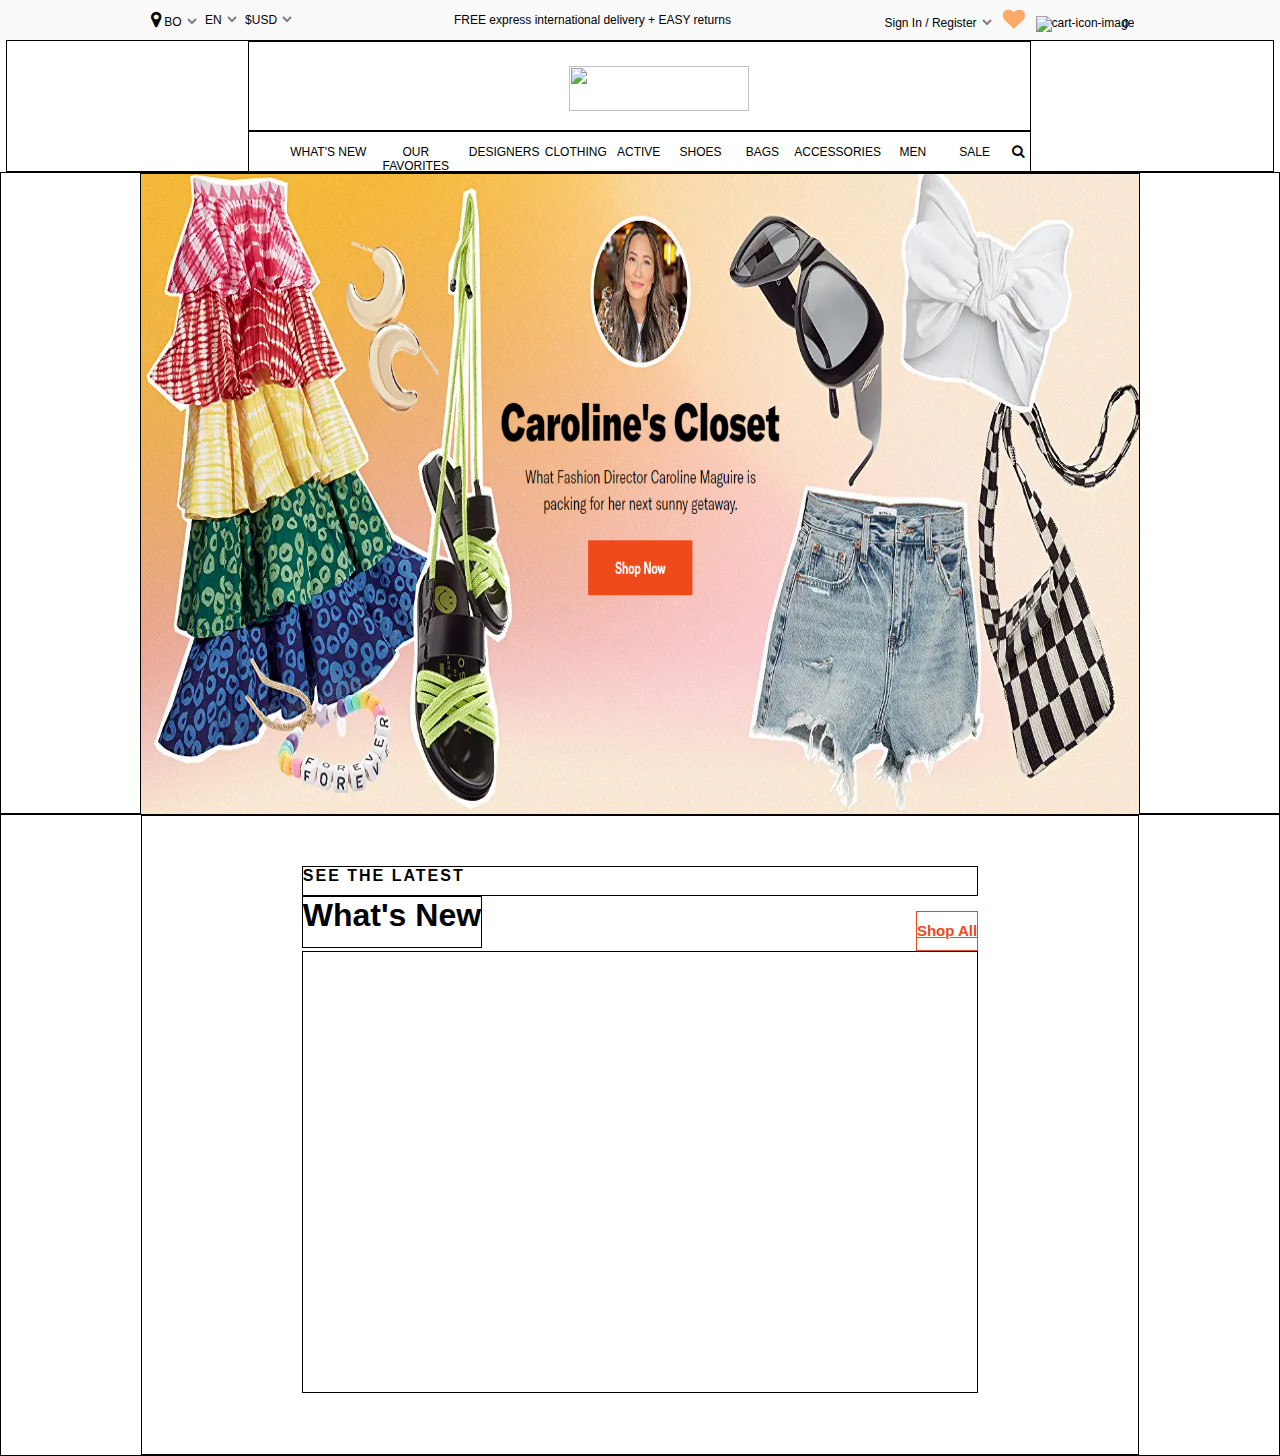
==== index.html @ aa7f9093 "Making progress on the landing page" ====
<!DOCTYPE html>
<html lang="en">

<head>
   <meta charset="UTF-8" />
   <meta http-equiv="X-UA-Compatible" content="IE=edge" />
   <meta name="viewport" content="width=device-width, initial-scale=1.0" />
   <link rel="stylesheet" href="styles/index.css" />
   <link rel="stylesheet" href="https://cdnjs.cloudflare.com/ajax/libs/font-awesome/4.7.0/css/font-awesome.min.css">
   <title>Shopbop - Top Designer Apparel, Shoes, Accessories & More</title>
</head>

<body>
   <div id="container">
      <!-- top bar writing here -->
      <div class="topbar-container">
         <!-- here top bar added from js -->
      </div>
      <!-- Creating the top navbar began here -->
      <div class="topNav-contaienr">
         <div class="logo-nav-link">
            <img
               src="https://m.media-amazon.com/images/G/01/Shopbop/p/pcs/shopbop/media/3/images/logos/rebrand_shopbop_logo_2x_1-3.png"
               id="link-logo" alt="">
         </div>
         <div class="nav-bar-section">
            <ul class="ul-navbar">
               <li class="Wnew samePrrodList"><span>WHAT'S NEW</span></li>
               <li class="Ofav samePrrodList"><span>OUR FAVORITES</span></li>
               <li class="Desig samePrrodList"><span>DESIGNERS</span></li>
               <li class="Clot samePrrodList"><span>CLOTHING</span></li>
               <li class="Acti samePrrodList"><span>ACTIVE</span></li>
               <li class="Shoes samePrrodList"><span>SHOES</span></li>
               <li class="Bags samePrrodList"><span>BAGS</span></li>
               <li class="Acce samePrrodList"><span>ACCESSORIES</span></li>
               <li class="Men samePrrodList"><span>MEN</span></li>
               <li class="Sale samePrrodList"><span>SALE</span></li>
               <button id="search-icon"><i class="fa fa-search"></i></button>
            </ul>
         </div>
      </div>
      <!-- end here -->

      <!-- Creating heading backgrond img began here -->
      <div class="headingImg">
         <img src="images/HeadBgImg.png" alt="" id="bgimg">
      </div>
      <!-- end here -->

      <div class="items-container">
         <div class="itemshead">
            <div class="itemsTexts">
               <h3 class="title1">SEE THE LATEST</h3>
               <div class="shopAlllink">
                  <h1 class="title2">What's New</h1>
                  <h3 class="shopAll linkfontstyle">Shop All</h3>
               </div>
            </div>
            <div class="itemsSlidebar">
               <div class="slide-main" id="slide-main"></div>
            </div>
         </div>
      </div>
   </div>
</body>

</html>
<script src="scripts/index.js"></script>

<script type="module">
   // here topbar imported
   import topbar from "./components/topbar.js";
   let topbarMainDiv = document.querySelector(".topbar-container");
   topbarMainDiv.innerHTML = topbar();
</script>
---- styles/index.css ----
body {
  margin: 0px;
  padding: 0px;
  box-sizing: border-box;
  font-family: "GT-America-Standard", "Helvetica Neue", Helvetica, sans-serif;
}
/* here main top bar started */
.topbar-container {
  position: relative;
  height: 40px;
  background-color: #faf9f9;
  font-size: 75%;
  display: inline-flex;
  width: 100%;
  font-family: "GT-America-Standard", "Helvetica Neue", Helvetica, sans-serif;
  align-items: center;
  justify-content: center;
}

.utility-container {
  display: inline-flex;
}

/* here top left bar started */
.border-hide {
  border: 0px;
  outline: 0px;
  margin-right: 5px;
  margin-left: -5px;
  color: gray;
  background-color: transparent;
  cursor: pointer;
}

/* here the promo text stared */
.promo-text {
  margin: 0 12%;
}
.prom-text-here {
  cursor: pointer;
}

/* here top left right signreg par started */
.account-info-container {
  cursor: pointer;
}
.cursor-pointer {
  cursor: pointer;
}
.favlist {
  cursor: pointer;
}
.cart-icon-and-count {
  background-color: transparent;
  position: relative;
  display: inline-flex;
  justify-content: flex-end;
  cursor: pointer;
  align-items: center;
  margin-left: 7px;
}
.cart-count {
  margin-left: -12px;
}

/* Creating the top navbar began here  */
.topNav-contaienr {
  width: 99vw;
  height: 132px;
  border: 1px solid;
  margin: auto;
  font-family: "GT-America-Standard", "Helvetica Neue", Helvetica, sans-serif;
  box-sizing: border-box;
}
.logo-nav-link {
  text-align: center;
  width: 61vw;
  height: 88px;
  border: 1px solid;
  margin: 0px 19%;
}
#link-logo {
  margin: 24px 41% 25px;
  height: 45px;
  width: 180px;
}
.nav-bar-section {
  text-align: center;
  width: 61vw;
  height: 44px;
  border: 1px solid;
  margin: 0px 19%;
}
.ul-navbar {
  list-style-type: none;
  display: flex;
  justify-content: center;
  font-size: 12px;
  margin-top: 5px;
}
.samePrrodList {
  border: 0px;
  padding: 8px 1px 5px;
  width: 70px;
  height: 15px;
  cursor: pointer;
}
.samePrrodList:hover {
  font-weight: 800;
  border-bottom: 2px solid rgb(250, 116, 67);
  font-size: 11px;
}
#search-icon {
  border: 0px;
  background-color: transparent;
  cursor: pointer;
}
.Wnew {
  width: 90px;
}
.Ofav {
  width: 110px;
  padding-right: 5px;
}
.Acce {
  width: 90px;
}
.Clot {
  padding-left: 5px;
}
.headingImg {
  border: 1px solid;
  height: 640px;
  text-align: center;
  cursor: pointer;
}
#bgimg {
  height: 100%;
  border: 1px solid;
  width: 78vw;
}
.items-container {
  border: 1px solid;
  height: 640px;
  text-align: center;
  cursor: pointer;
}
.itemshead {
  height: 100%;
  border: 1px solid;
  width: 78vw;
  margin: auto;
  box-sizing: border-box;
  padding: 30px 12.5vw 60px;
}
.itemsText {
  height: 102px;
  padding: 30px 0px 14px;
  border: 1px solid;
}
.shopAlllink {
  display: flex;
  justify-content: space-between;
}
.title1 {
  padding: 0px 0px 10px;
  border: 1px solid;
  display: block;
  margin: 0;
  text-align: left;
  font-weight: 600;
  letter-spacing: 2px;
  margin-top: 20px;
  font-size: 16px;
}
.title2 {
  margin: 0;
  padding: 0px 0px 5px;
  border: 1px solid;
  display: block;
  height: 45px;
  font-weight: 900;
}
.shopAll {
  height: 28px;
  border: 1px solid;
  font-size: 15px;
  text-decoration: underline;
  padding-top: 10px;
}
.linkfontstyle {
  color: #ee4a1b;
  cursor: pointer;
  margin-bottom: 0;
}
.linkfontstyle:hover {
  text-decoration: underline;
}
/* slide bar part begin here */

.itemsSlidebar {
  border: 1px solid;
  height: 440px;
  position: relative;
  overflow: hidden;
}
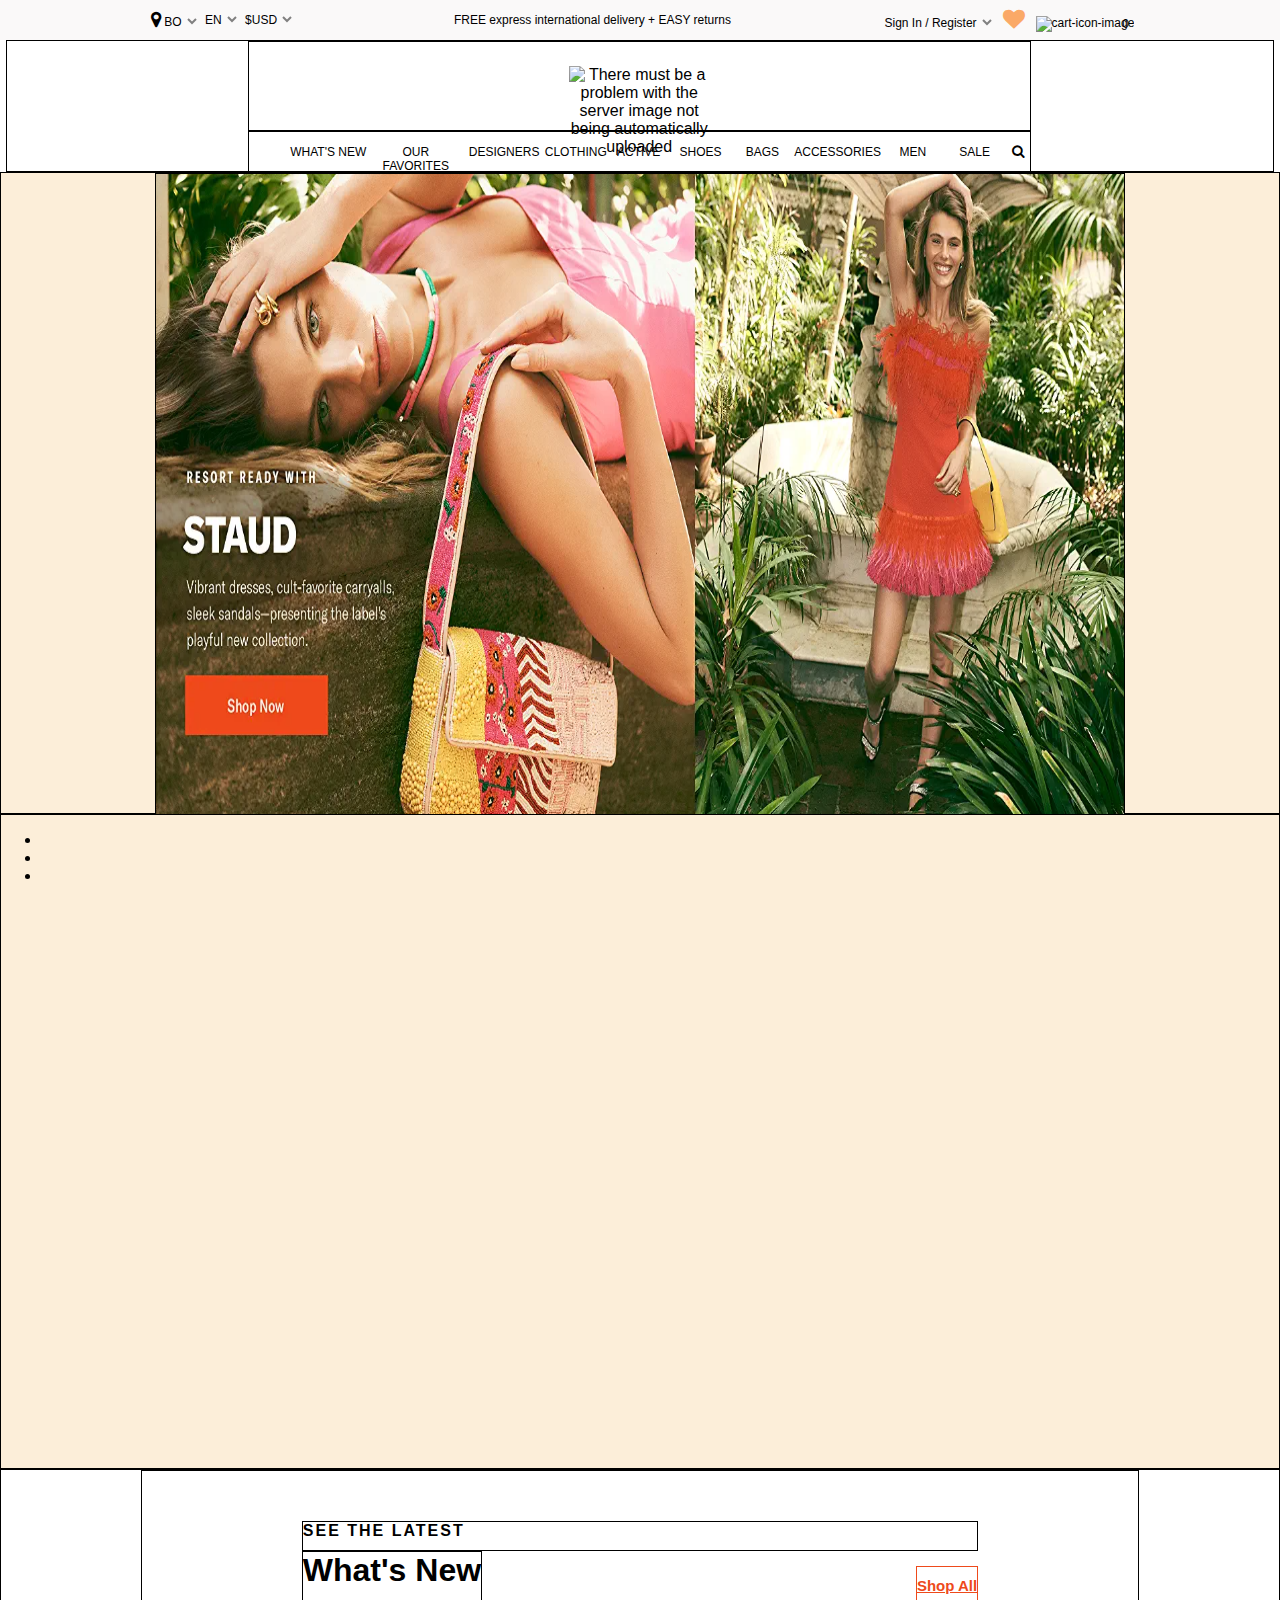
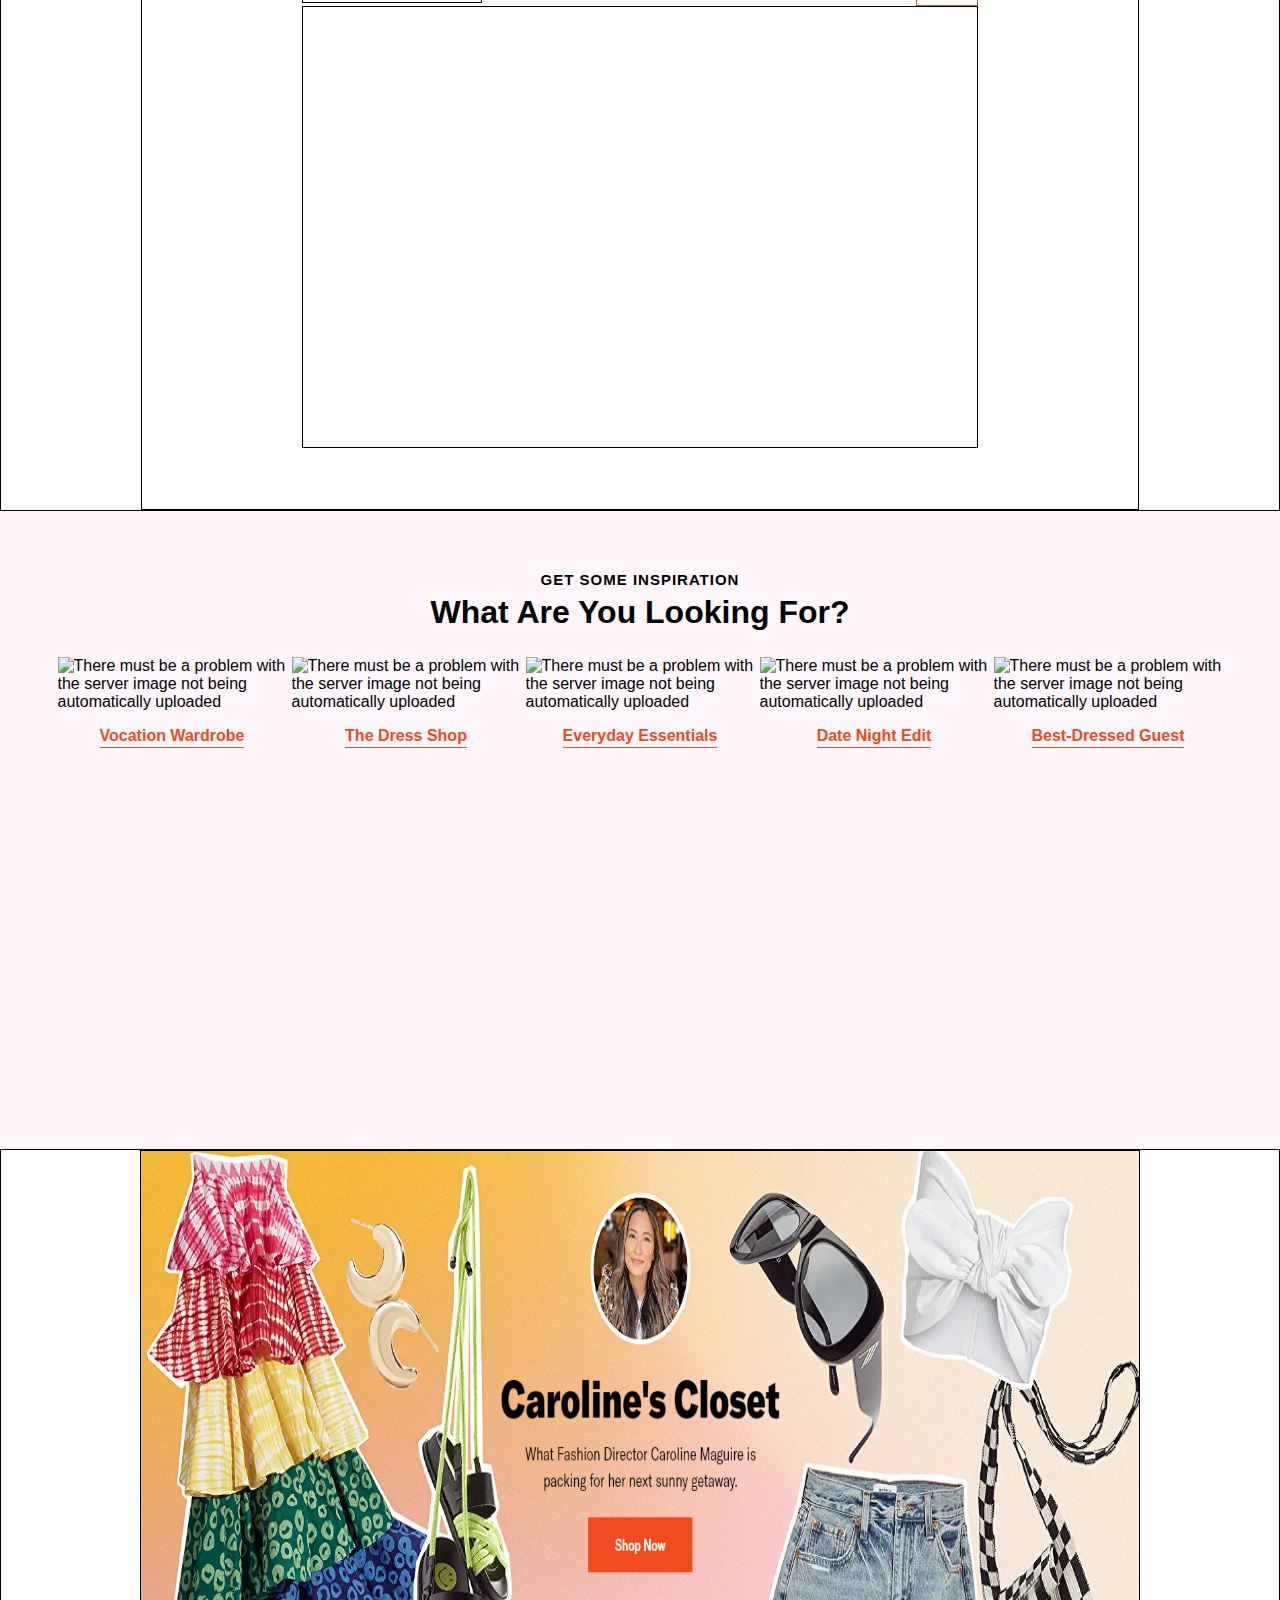
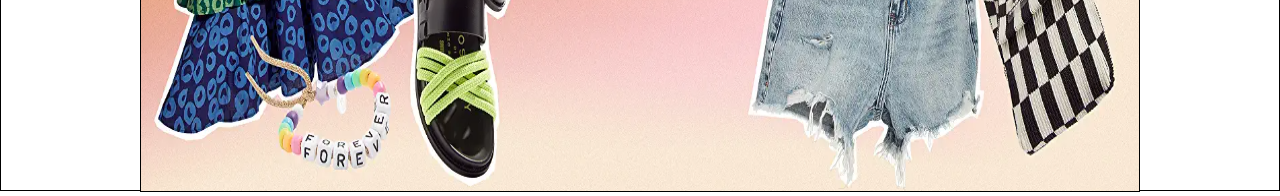
==== commit d3eb7b92: "Improved the landing page" ====
--- a/index.html
+++ b/index.html
@@ -1,75 +1,170 @@
 <!DOCTYPE html>
 <html lang="en">
+   <head>
+      <meta charset="UTF-8" />
+      <meta http-equiv="X-UA-Compatible" content="IE=edge" />
+      <meta name="viewport" content="width=device-width, initial-scale=1.0" />
+      <link rel="stylesheet" href="styles/index.css" />
+      <link
+         rel="stylesheet"
+         href="https://cdnjs.cloudflare.com/ajax/libs/font-awesome/4.7.0/css/font-awesome.min.css"
+         />
+      <title>Shopbop - Top Designer Apparel, Shoes, Accessories & More</title>
+   </head>
 
-<head>
-   <meta charset="UTF-8" />
-   <meta http-equiv="X-UA-Compatible" content="IE=edge" />
-   <meta name="viewport" content="width=device-width, initial-scale=1.0" />
-   <link rel="stylesheet" href="styles/index.css" />
-   <link rel="stylesheet" href="https://cdnjs.cloudflare.com/ajax/libs/font-awesome/4.7.0/css/font-awesome.min.css">
-   <title>Shopbop - Top Designer Apparel, Shoes, Accessories & More</title>
-</head>
+   <body>
+      <div id="container">
+         <!-- top bar writing here -->
+         <div class="topbar-container">
+            <!-- here top bar added from js -->
+         </div>
+         <!-- Creating the top navbar began here -->
+         <div class="topNav-contaienr">
+            <div class="logo-nav-link">
+               <img
+                  src="https://m.media-amazon.com/images/G/01/Shopbop/p/pcs/shopbop/media/3/images/logos/rebrand_shopbop_logo_2x_1-3.png"
+                  id="link-logo"
+                  alt="There must be a problem with the server image not being
+                  automatically uploaded"
+                  />
+            </div>
+            <div class="nav-bar-section">
+               <ul class="ul-navbar">
+                  <li class="Wnew samePrrodList"><span>WHAT'S NEW</span></li>
+                  <li class="Ofav samePrrodList"><span>OUR FAVORITES</span></li>
+                  <li class="Desig samePrrodList"><span>DESIGNERS</span></li>
+                  <li class="Clot samePrrodList"><span>CLOTHING</span></li>
+                  <li class="Acti samePrrodList"><span>ACTIVE</span></li>
+                  <li class="Shoes samePrrodList"><span>SHOES</span></li>
+                  <li class="Bags samePrrodList"><span>BAGS</span></li>
+                  <li class="Acce samePrrodList"><span>ACCESSORIES</span></li>
+                  <li class="Men samePrrodList"><span>MEN</span></li>
+                  <li class="Sale samePrrodList"><span>SALE</span></li>
+                  <button id="search-icon"><i class="fa fa-search"></i></button>
+               </ul>
+            </div>
+         </div>
+         <!-- end here -->
 
-<body>
-   <div id="container">
-      <!-- top bar writing here -->
-      <div class="topbar-container">
-         <!-- here top bar added from js -->
-      </div>
-      <!-- Creating the top navbar began here -->
-      <div class="topNav-contaienr">
-         <div class="logo-nav-link">
-            <img
-               src="https://m.media-amazon.com/images/G/01/Shopbop/p/pcs/shopbop/media/3/images/logos/rebrand_shopbop_logo_2x_1-3.png"
-               id="link-logo" alt="">
+         <!-- head main bg begin here -->
+
+         <div class="startHeadingDiv">
+            <div class="startimg">
+               <img
+                  src="images/firstHeading Img.png"
+                  id="startheadImg"
+                  alt="There must be a problem with the server image not being
+                  automatically uploaded"
+                  />
+            </div>
+            <div class="after-start-Img-Div">
+               <ul class="ul-after-start-img">
+                  <li></li>
+                  <li></li>
+                  <li></li>
+               </ul>
+            </div>
          </div>
-         <div class="nav-bar-section">
-            <ul class="ul-navbar">
-               <li class="Wnew samePrrodList"><span>WHAT'S NEW</span></li>
-               <li class="Ofav samePrrodList"><span>OUR FAVORITES</span></li>
-               <li class="Desig samePrrodList"><span>DESIGNERS</span></li>
-               <li class="Clot samePrrodList"><span>CLOTHING</span></li>
-               <li class="Acti samePrrodList"><span>ACTIVE</span></li>
-               <li class="Shoes samePrrodList"><span>SHOES</span></li>
-               <li class="Bags samePrrodList"><span>BAGS</span></li>
-               <li class="Acce samePrrodList"><span>ACCESSORIES</span></li>
-               <li class="Men samePrrodList"><span>MEN</span></li>
-               <li class="Sale samePrrodList"><span>SALE</span></li>
-               <button id="search-icon"><i class="fa fa-search"></i></button>
+
+         <!-- end here -->
+
+         <!-- items slide images begin here -->
+         <div class="items-container">
+            <div class="itemshead">
+               <div class="itemsTexts">
+                  <h3 class="title1">SEE THE LATEST</h3>
+                  <div class="shopAlllink">
+                     <h1 class="title2">What's New</h1>
+                     <h3 class="shopAll linkfontstyle">Shop All</h3>
+                  </div>
+               </div>
+               <div class="itemsSlidebar">
+                  <div class="slide-main" id="slide-main"></div>
+               </div>
+            </div>
+         </div>
+
+         <div class="visualNav">
+            <div class="visualNavText">
+               <p class="visualheading1">GET SOME INSPIRATION</p>
+               <p class="visualheading2">What Are You Looking For?</p>
+            </div>
+            <ul class="visualImages">
+               <li>
+                  <img
+                     class="visImgText"
+                     src="https://m.media-amazon.com/images/G/01//Shopbop/media/desktop/homepages/2022/2022_02/sb_20220221_hp_card_visnav_vacationwardrobe._QL90_UX373_.jpg"
+                     alt="There must be a problem with the server image not
+                     being automatically uploaded"
+                     />
+                  <div class="textVisual1 desVidiv">
+                     <p class="img1-text designtxt">Vocation Wardrobe</p>
+                  </div>
+               </li>
+               <li>
+                  <img
+                     class="visImgText"
+                     src="https://m.media-amazon.com/images/G/01//Shopbop/media/desktop/homepages/2022/2022_02/sb_20220221_hp_card_visnav_dressshop._QL90_UX373_.jpg"
+                     alt="There must be a problem with the server image not
+                     being automatically uploaded"
+                     />
+                  <div class="textVisual2 desVidiv">
+                     <p class="img2-text designtxt">The Dress Shop</p>
+                  </div>
+               </li>
+               <li>
+                  <img
+                     class="visImgText"
+                     src="https://m.media-amazon.com/images/G/01//Shopbop/media/desktop/homepages/2022/2022_02/sb_20220221_hp_card_visnav_everydayessentials._QL90_UX373_.jpg"
+                     alt="There must be a problem with the server image not
+                     being automatically uploaded"
+                     />
+                  <div class="textVisual3 desVidiv">
+                     <p class="img3-text designtxt">Everyday Essentials</p>
+                  </div>
+               </li>
+               <li>
+                  <img
+                     class="visImgText"
+                     src="https://m.media-amazon.com/images/G/01//Shopbop/media/desktop/homepages/2022/2022_02/sb_20220221_hp_card_visnav_datenight._QL90_UX373_.jpg"
+                     alt="There must be a problem with the server image not
+                     being automatically uploaded"
+                     />
+                  <div class="textVisual4 desVidiv">
+                     <p class="img4-text designtxt">Date Night Edit</p>
+                  </div>
+               </li>
+               <li>
+                  <img
+                     class="visImgText"
+                     src="https://m.media-amazon.com/images/G/01//Shopbop/media/desktop/homepages/2022/2022_02/sb_20220221_hp_card_visnav_bestdressedguest._QL90_UX373_.jpg"
+                     alt="There must be a problem with the server image not
+                     being automatically uploaded"
+                     />
+                  <div class="textVisual5 desVidiv">
+                     <p class="img5-text designtxt">Best-Dressed Guest</p>
+                  </div>
+               </li>
             </ul>
          </div>
+         <!-- Creating backgrond img began here -->
+         <div class="headingImg">
+            <img
+               src="images/HeadBgImg.png"
+               alt="There must be a problem with the server image not being
+               automatically uploaded"
+               id="bgimg"
+               />
+         </div>
+         <!-- end here -->
       </div>
-      <!-- end here -->
-
-      <!-- Creating heading backgrond img began here -->
-      <div class="headingImg">
-         <img src="images/HeadBgImg.png" alt="" id="bgimg">
-      </div>
-      <!-- end here -->
-
-      <div class="items-container">
-         <div class="itemshead">
-            <div class="itemsTexts">
-               <h3 class="title1">SEE THE LATEST</h3>
-               <div class="shopAlllink">
-                  <h1 class="title2">What's New</h1>
-                  <h3 class="shopAll linkfontstyle">Shop All</h3>
-               </div>
-            </div>
-            <div class="itemsSlidebar">
-               <div class="slide-main" id="slide-main"></div>
-            </div>
-         </div>
-      </div>
-   </div>
-</body>
-
+   </body>
 </html>
 <script src="scripts/index.js"></script>
 
 <script type="module">
-   // here topbar imported
-   import topbar from "./components/topbar.js";
-   let topbarMainDiv = document.querySelector(".topbar-container");
-   topbarMainDiv.innerHTML = topbar();
-</script>+  // here topbar imported
+  import topbar from "./components/topbar.js";
+  let topbarMainDiv = document.querySelector(".topbar-container");
+  topbarMainDiv.innerHTML = topbar();
+</script>
--- a/styles/index.css
+++ b/styles/index.css
@@ -128,17 +128,6 @@
 .Clot {
   padding-left: 5px;
 }
-.headingImg {
-  border: 1px solid;
-  height: 640px;
-  text-align: center;
-  cursor: pointer;
-}
-#bgimg {
-  height: 100%;
-  border: 1px solid;
-  width: 78vw;
-}
 .items-container {
   border: 1px solid;
   height: 640px;
@@ -204,3 +193,99 @@
   position: relative;
   overflow: hidden;
 }
+
+/* end here */
+
+/* visualNav part begin here */
+.visualNav {
+  height: 638px;
+  /* border: 1px solid; */
+  background-color: #fff6fb;
+  cursor: pointer;
+}
+.visualNavText {
+  text-align: center;
+}
+.visualheading1 {
+  font-size: 15px;
+  padding: 60px 0px 0px;
+  font-weight: bold;
+  letter-spacing: 1px;
+  margin: 0px;
+}
+.visualheading2 {
+  font-size: 32px;
+  padding: 6px 40px 0px;
+  font-weight: 900;
+  /* border: 1px solid; */
+  margin: 0px;
+}
+.visualImages {
+  height: 513px;
+  /* border: 1px solid; */
+  padding: 26px 57.5px 80px;
+  display: flex;
+  justify-content: center;
+  column-gap: 5px;
+  margin-top: 0px;
+  list-style-type: none;
+}
+.visImgText {
+  width: 100%;
+  height: 38vh;
+  /* border: 1px solid; */
+}
+.desVidiv {
+  text-align: center;
+}
+
+.designtxt {
+  border: 0px;
+  text-align: center;
+  padding-bottom: 2px;
+  display: inline-block;
+  font-weight: 700;
+  color: #ee4a1b;
+  border-bottom: 1px solid #ee4a1b;
+  cursor: pointer;
+}
+.designtxt:hover {
+  border-bottom: 2px solid #ee4a1b;
+}
+/* end here */
+
+/* background image part begin here */
+.headingImg {
+  border: 1px solid;
+  height: 640px;
+  text-align: center;
+  cursor: pointer;
+}
+#bgimg {
+  height: 100%;
+  border: 1px solid;
+  width: 78vw;
+}
+/* end here */
+
+
+/* main starting bg image begin here */
+.startimg {
+  border: 1px solid;
+  height: 640px;
+  text-align: center;
+  cursor: pointer;
+  background-color: #fceed9;
+}
+#startheadImg {
+  height: 100%;
+  border: 1px solid;
+  width: 75.6vw;
+}
+.after-start-Img-Div{
+  border: 1px solid;
+  height: 653px;
+  background-color: #fceed9;
+
+}
+/* end here */
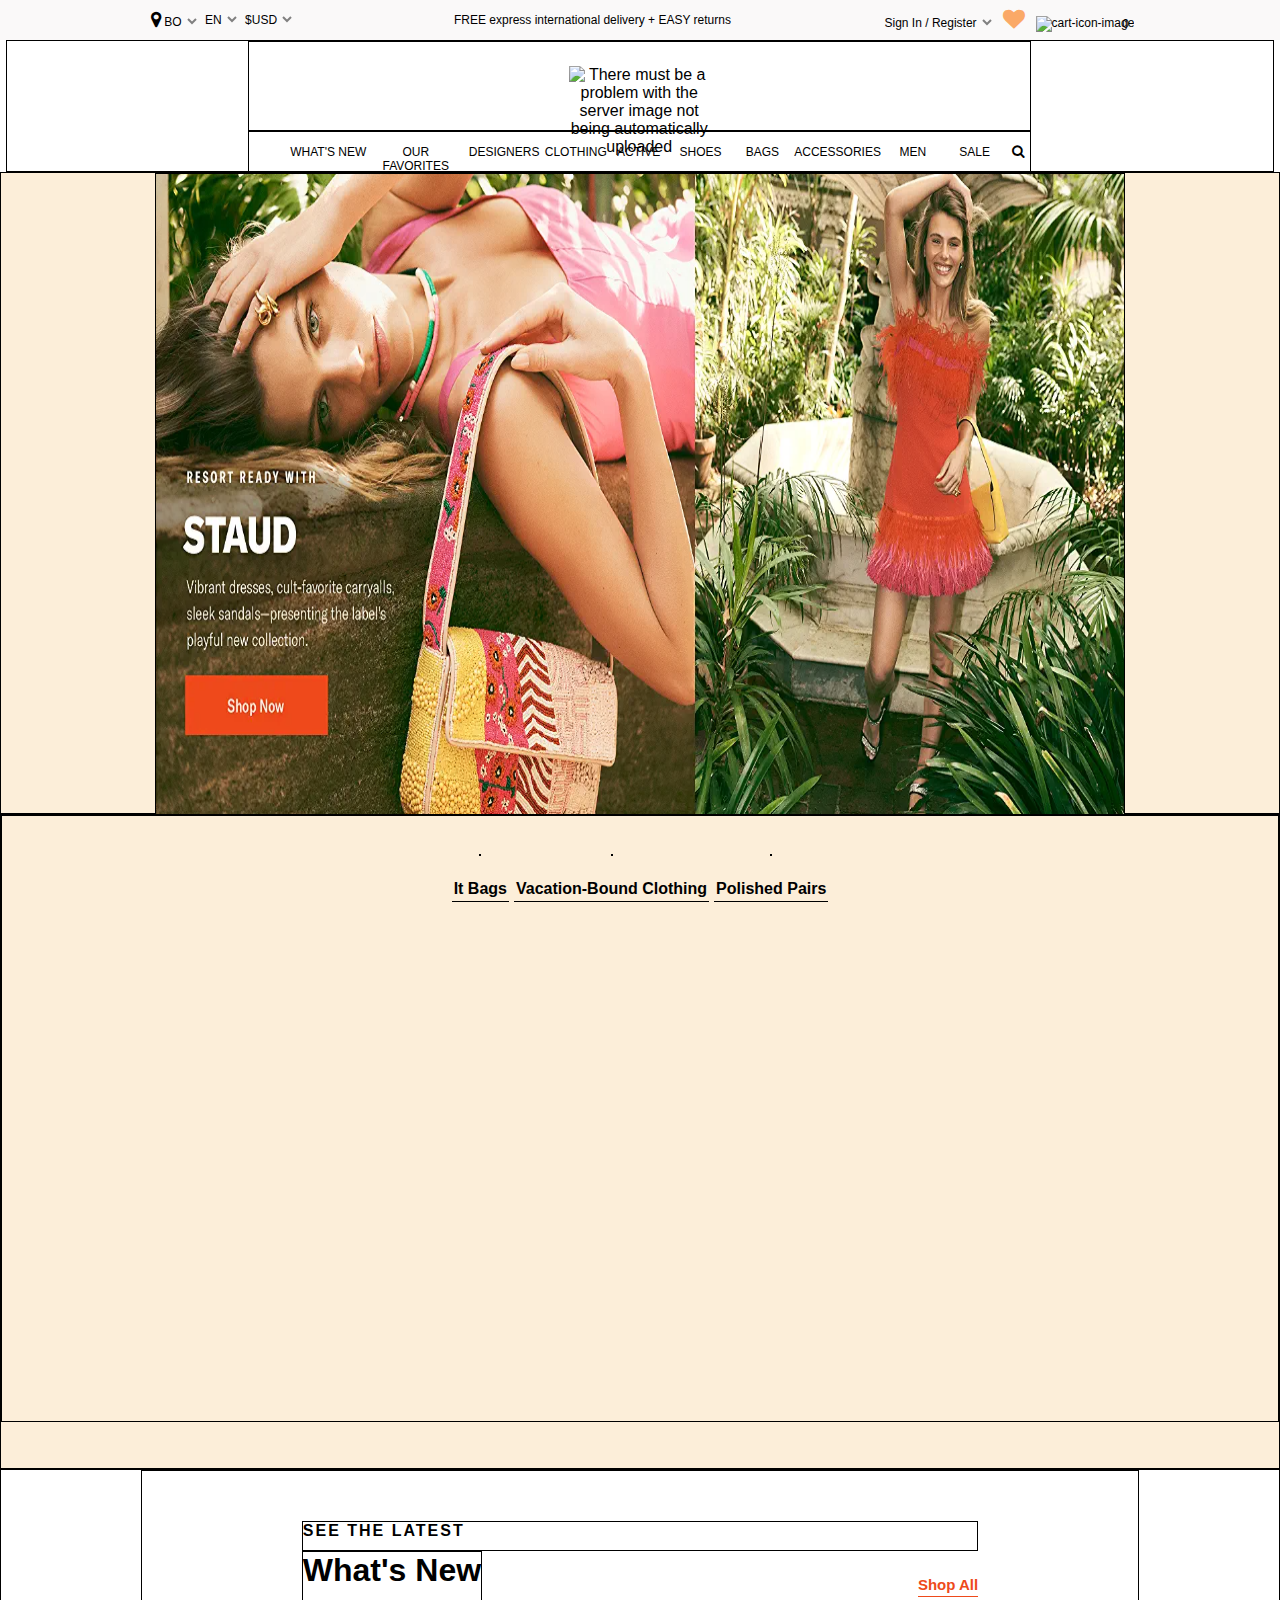
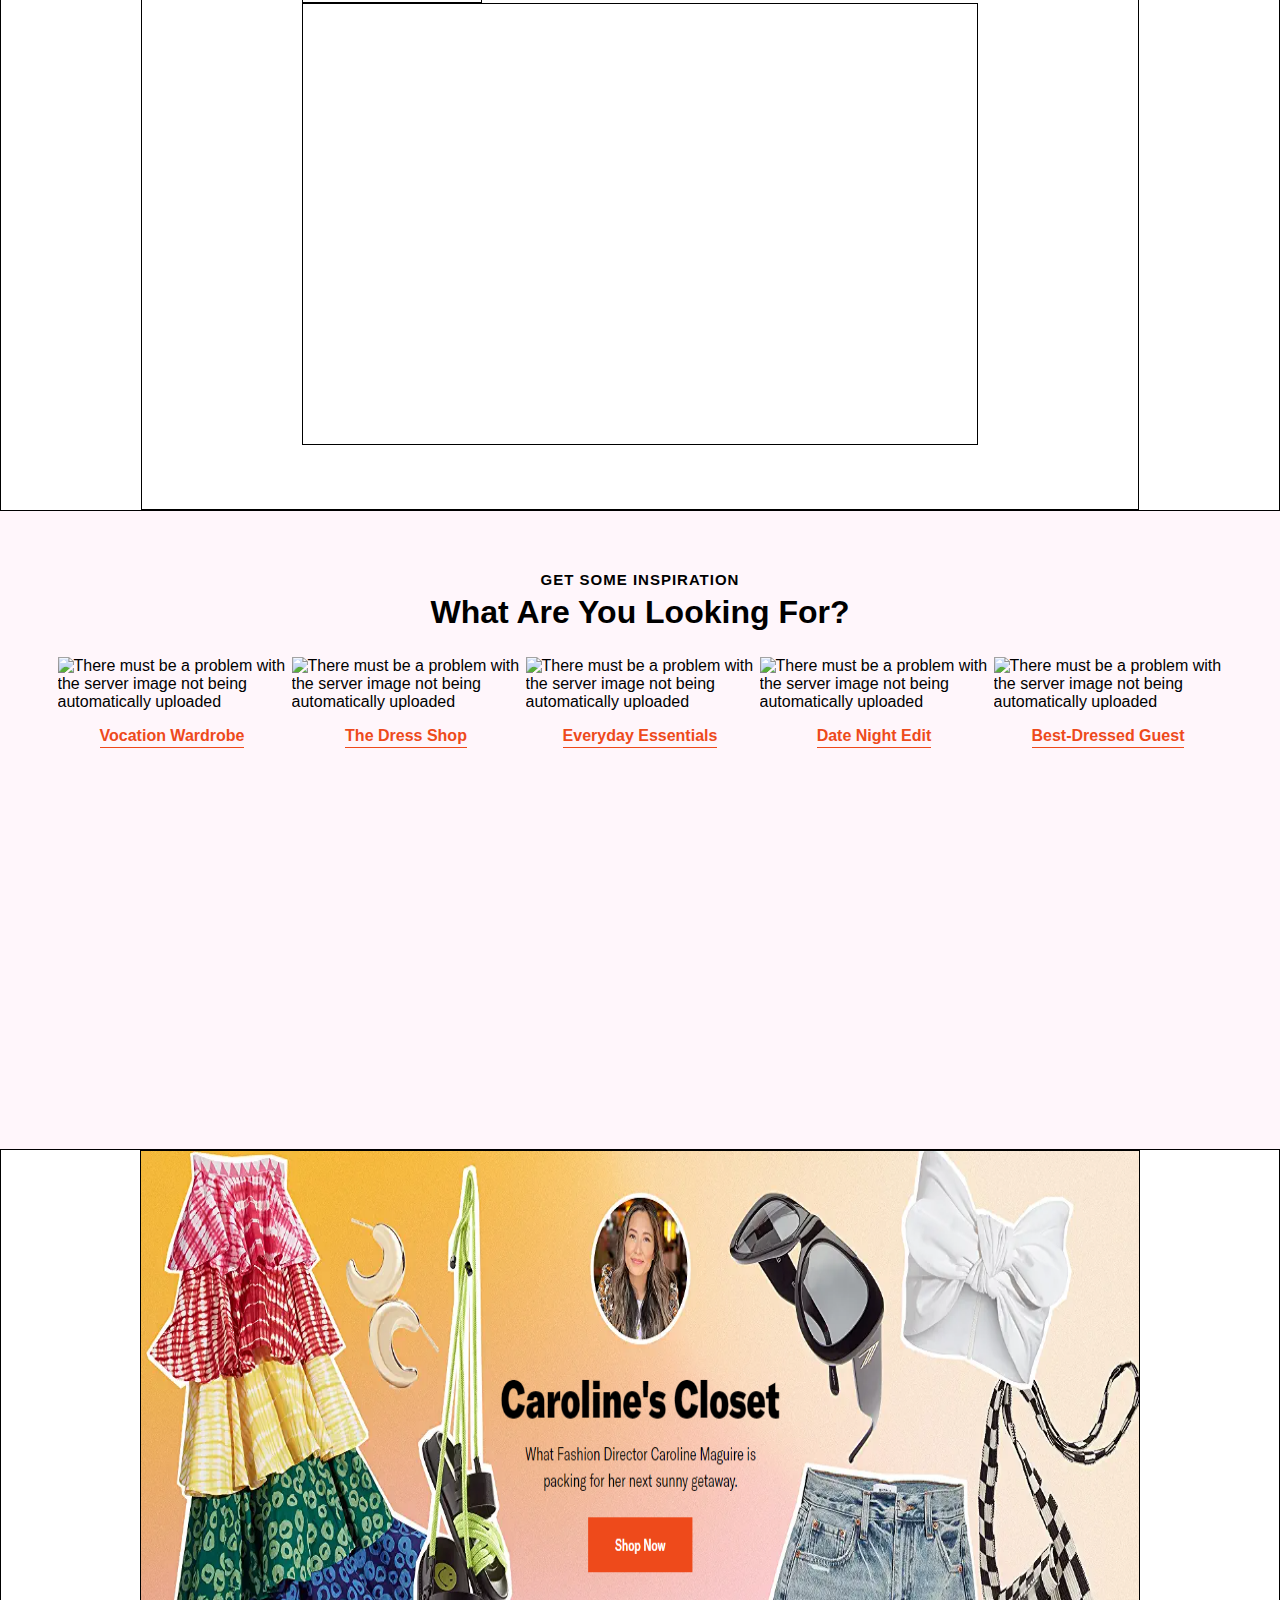
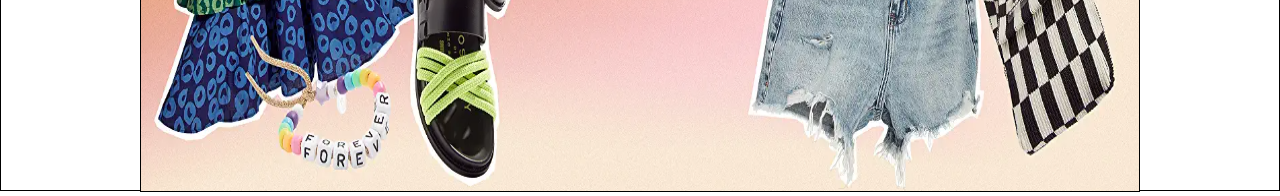
==== commit 643c7614: "Still working on the landing page" ====
--- a/index.html
+++ b/index.html
@@ -1,170 +1,170 @@
 <!DOCTYPE html>
 <html lang="en">
-   <head>
-      <meta charset="UTF-8" />
-      <meta http-equiv="X-UA-Compatible" content="IE=edge" />
-      <meta name="viewport" content="width=device-width, initial-scale=1.0" />
-      <link rel="stylesheet" href="styles/index.css" />
-      <link
-         rel="stylesheet"
-         href="https://cdnjs.cloudflare.com/ajax/libs/font-awesome/4.7.0/css/font-awesome.min.css"
-         />
-      <title>Shopbop - Top Designer Apparel, Shoes, Accessories & More</title>
-   </head>
 
-   <body>
-      <div id="container">
-         <!-- top bar writing here -->
-         <div class="topbar-container">
-            <!-- here top bar added from js -->
+<head>
+   <meta charset="UTF-8" />
+   <meta http-equiv="X-UA-Compatible" content="IE=edge" />
+   <meta name="viewport" content="width=device-width, initial-scale=1.0" />
+   <link rel="stylesheet" href="styles/index.css" />
+   <link rel="stylesheet" href="https://cdnjs.cloudflare.com/ajax/libs/font-awesome/4.7.0/css/font-awesome.min.css" />
+   <title>Shopbop - Top Designer Apparel, Shoes, Accessories & More</title>
+</head>
+
+<body>
+   <div id="container">
+      <!-- top bar writing here -->
+      <div class="topbar-container">
+         <!-- here top bar added from js -->
+      </div>
+      <!-- Creating the top navbar began here -->
+      <div class="topNav-contaienr">
+         <div class="logo-nav-link">
+            <img
+               src="https://m.media-amazon.com/images/G/01/Shopbop/p/pcs/shopbop/media/3/images/logos/rebrand_shopbop_logo_2x_1-3.png"
+               id="link-logo" alt="There must be a problem with the server image not being
+                  automatically uploaded" />
          </div>
-         <!-- Creating the top navbar began here -->
-         <div class="topNav-contaienr">
-            <div class="logo-nav-link">
-               <img
-                  src="https://m.media-amazon.com/images/G/01/Shopbop/p/pcs/shopbop/media/3/images/logos/rebrand_shopbop_logo_2x_1-3.png"
-                  id="link-logo"
-                  alt="There must be a problem with the server image not being
-                  automatically uploaded"
-                  />
-            </div>
-            <div class="nav-bar-section">
-               <ul class="ul-navbar">
-                  <li class="Wnew samePrrodList"><span>WHAT'S NEW</span></li>
-                  <li class="Ofav samePrrodList"><span>OUR FAVORITES</span></li>
-                  <li class="Desig samePrrodList"><span>DESIGNERS</span></li>
-                  <li class="Clot samePrrodList"><span>CLOTHING</span></li>
-                  <li class="Acti samePrrodList"><span>ACTIVE</span></li>
-                  <li class="Shoes samePrrodList"><span>SHOES</span></li>
-                  <li class="Bags samePrrodList"><span>BAGS</span></li>
-                  <li class="Acce samePrrodList"><span>ACCESSORIES</span></li>
-                  <li class="Men samePrrodList"><span>MEN</span></li>
-                  <li class="Sale samePrrodList"><span>SALE</span></li>
-                  <button id="search-icon"><i class="fa fa-search"></i></button>
-               </ul>
-            </div>
+         <div class="nav-bar-section">
+            <ul class="ul-navbar">
+               <li class="Wnew samePrrodList"><span>WHAT'S NEW</span></li>
+               <li class="Ofav samePrrodList"><span>OUR FAVORITES</span></li>
+               <li class="Desig samePrrodList"><span>DESIGNERS</span></li>
+               <li class="Clot samePrrodList"><span>CLOTHING</span></li>
+               <li class="Acti samePrrodList"><span>ACTIVE</span></li>
+               <li class="Shoes samePrrodList"><span>SHOES</span></li>
+               <li class="Bags samePrrodList"><span>BAGS</span></li>
+               <li class="Acce samePrrodList"><span>ACCESSORIES</span></li>
+               <li class="Men samePrrodList"><span>MEN</span></li>
+               <li class="Sale samePrrodList"><span>SALE</span></li>
+               <button id="search-icon"><i class="fa fa-search"></i></button>
+            </ul>
          </div>
-         <!-- end here -->
+      </div>
+      <!-- end here -->
 
-         <!-- head main bg begin here -->
+      <!-- head main bg begin here -->
 
-         <div class="startHeadingDiv">
-            <div class="startimg">
-               <img
-                  src="images/firstHeading Img.png"
-                  id="startheadImg"
-                  alt="There must be a problem with the server image not being
-                  automatically uploaded"
-                  />
-            </div>
-            <div class="after-start-Img-Div">
-               <ul class="ul-after-start-img">
-                  <li></li>
-                  <li></li>
-                  <li></li>
-               </ul>
-            </div>
+      <div class="startHeadingDiv">
+         <div class="startimg">
+            <img src="images/firstHeading Img.png" id="startheadImg" alt="There must be a problem with the server image not being
+                  automatically uploaded" />
          </div>
-
-         <!-- end here -->
-
-         <!-- items slide images begin here -->
-         <div class="items-container">
-            <div class="itemshead">
-               <div class="itemsTexts">
-                  <h3 class="title1">SEE THE LATEST</h3>
-                  <div class="shopAlllink">
-                     <h1 class="title2">What's New</h1>
-                     <h3 class="shopAll linkfontstyle">Shop All</h3>
-                  </div>
-               </div>
-               <div class="itemsSlidebar">
-                  <div class="slide-main" id="slide-main"></div>
-               </div>
-            </div>
-         </div>
-
-         <div class="visualNav">
-            <div class="visualNavText">
-               <p class="visualheading1">GET SOME INSPIRATION</p>
-               <p class="visualheading2">What Are You Looking For?</p>
-            </div>
-            <ul class="visualImages">
-               <li>
+         <div class="after-start-Img-Div">
+            <ul class="ul-after-start-img">
+               <li class="li-afterImg1">
                   <img
-                     class="visImgText"
-                     src="https://m.media-amazon.com/images/G/01//Shopbop/media/desktop/homepages/2022/2022_02/sb_20220221_hp_card_visnav_vacationwardrobe._QL90_UX373_.jpg"
-                     alt="There must be a problem with the server image not
-                     being automatically uploaded"
-                     />
-                  <div class="textVisual1 desVidiv">
-                     <p class="img1-text designtxt">Vocation Wardrobe</p>
+                     src="https://m.media-amazon.com/images/G/01//Shopbop/media/desktop/homepages/2022/2022_02/sb_20220227_hp_card_VISNAV_staud_01bags._QL90_UX373_.jpg"
+                     alt="" id="afterimgid1" />
+                  <div class="blackSameDesign">
+                     <p class="textSame">It Bags</p>
                   </div>
                </li>
-               <li>
+               <li class="li-afterImg2">
                   <img
-                     class="visImgText"
-                     src="https://m.media-amazon.com/images/G/01//Shopbop/media/desktop/homepages/2022/2022_02/sb_20220221_hp_card_visnav_dressshop._QL90_UX373_.jpg"
-                     alt="There must be a problem with the server image not
-                     being automatically uploaded"
-                     />
-                  <div class="textVisual2 desVidiv">
-                     <p class="img2-text designtxt">The Dress Shop</p>
+                     src="https://m.media-amazon.com/images/G/01//Shopbop/media/desktop/homepages/2022/2022_02/sb_20220227_hp_card_VISNAV_staud_02clothing._QL90_UX373_.jpg"
+                     alt="" id="afterimg2" />
+                  <div class="blackSameDesign">
+                     <p class="textSame">Vacation-Bound Clothing</p>
                   </div>
                </li>
-               <li>
+               <li class="li-afterImg3">
                   <img
-                     class="visImgText"
-                     src="https://m.media-amazon.com/images/G/01//Shopbop/media/desktop/homepages/2022/2022_02/sb_20220221_hp_card_visnav_everydayessentials._QL90_UX373_.jpg"
-                     alt="There must be a problem with the server image not
-                     being automatically uploaded"
-                     />
-                  <div class="textVisual3 desVidiv">
-                     <p class="img3-text designtxt">Everyday Essentials</p>
-                  </div>
-               </li>
-               <li>
-                  <img
-                     class="visImgText"
-                     src="https://m.media-amazon.com/images/G/01//Shopbop/media/desktop/homepages/2022/2022_02/sb_20220221_hp_card_visnav_datenight._QL90_UX373_.jpg"
-                     alt="There must be a problem with the server image not
-                     being automatically uploaded"
-                     />
-                  <div class="textVisual4 desVidiv">
-                     <p class="img4-text designtxt">Date Night Edit</p>
-                  </div>
-               </li>
-               <li>
-                  <img
-                     class="visImgText"
-                     src="https://m.media-amazon.com/images/G/01//Shopbop/media/desktop/homepages/2022/2022_02/sb_20220221_hp_card_visnav_bestdressedguest._QL90_UX373_.jpg"
-                     alt="There must be a problem with the server image not
-                     being automatically uploaded"
-                     />
-                  <div class="textVisual5 desVidiv">
-                     <p class="img5-text designtxt">Best-Dressed Guest</p>
+                     src="https://m.media-amazon.com/images/G/01//Shopbop/media/desktop/homepages/2022/2022_02/sb_20220227_hp_card_VISNAV_staud_03shoes._QL90_UX373_.jpg"
+                     alt="" id="afterimg3" />
+                  <div class="blackSameDesign">
+                     <p class="textSame">Polished Pairs</p>
                   </div>
                </li>
             </ul>
          </div>
-         <!-- Creating backgrond img began here -->
-         <div class="headingImg">
-            <img
-               src="images/HeadBgImg.png"
-               alt="There must be a problem with the server image not being
-               automatically uploaded"
-               id="bgimg"
-               />
+      </div>
+
+      <!-- end here -->
+
+      <!-- items slide images begin here -->
+      <div class="items-container">
+         <div class="itemshead">
+            <div class="itemsTexts">
+               <h3 class="title1">SEE THE LATEST</h3>
+               <div class="shopAlllink">
+                  <h1 class="title2">What's New</h1>
+                  <h3 class="shopAll linkfontstyle">Shop All</h3>
+               </div>
+            </div>
+            <div class="itemsSlidebar">
+               <div class="slide-main" id="slide-main"></div>
+            </div>
          </div>
-         <!-- end here -->
       </div>
-   </body>
+
+      <div class="visualNav">
+         <div class="visualNavText">
+            <p class="visualheading1">GET SOME INSPIRATION</p>
+            <p class="visualheading2">What Are You Looking For?</p>
+         </div>
+         <ul class="visualImages">
+            <li>
+               <img class="visImgText"
+                  src="https://m.media-amazon.com/images/G/01//Shopbop/media/desktop/homepages/2022/2022_02/sb_20220221_hp_card_visnav_vacationwardrobe._QL90_UX373_.jpg"
+                  alt="There must be a problem with the server image not
+                     being automatically uploaded" />
+               <div class="textVisual1 desVidiv">
+                  <p class="img1-text designtxt">Vocation Wardrobe</p>
+               </div>
+            </li>
+            <li>
+               <img class="visImgText"
+                  src="https://m.media-amazon.com/images/G/01//Shopbop/media/desktop/homepages/2022/2022_02/sb_20220221_hp_card_visnav_dressshop._QL90_UX373_.jpg"
+                  alt="There must be a problem with the server image not
+                     being automatically uploaded" />
+               <div class="textVisual2 desVidiv">
+                  <p class="img2-text designtxt">The Dress Shop</p>
+               </div>
+            </li>
+            <li>
+               <img class="visImgText"
+                  src="https://m.media-amazon.com/images/G/01//Shopbop/media/desktop/homepages/2022/2022_02/sb_20220221_hp_card_visnav_everydayessentials._QL90_UX373_.jpg"
+                  alt="There must be a problem with the server image not
+                     being automatically uploaded" />
+               <div class="textVisual3 desVidiv">
+                  <p class="img3-text designtxt">Everyday Essentials</p>
+               </div>
+            </li>
+            <li>
+               <img class="visImgText"
+                  src="https://m.media-amazon.com/images/G/01//Shopbop/media/desktop/homepages/2022/2022_02/sb_20220221_hp_card_visnav_datenight._QL90_UX373_.jpg"
+                  alt="There must be a problem with the server image not
+                     being automatically uploaded" />
+               <div class="textVisual4 desVidiv">
+                  <p class="img4-text designtxt">Date Night Edit</p>
+               </div>
+            </li>
+            <li>
+               <img class="visImgText"
+                  src="https://m.media-amazon.com/images/G/01//Shopbop/media/desktop/homepages/2022/2022_02/sb_20220221_hp_card_visnav_bestdressedguest._QL90_UX373_.jpg"
+                  alt="There must be a problem with the server image not
+                     being automatically uploaded" />
+               <div class="textVisual5 desVidiv">
+                  <p class="img5-text designtxt">Best-Dressed Guest</p>
+               </div>
+            </li>
+         </ul>
+      </div>
+      <!-- Creating backgrond img began here -->
+      <div class="headingImg">
+         <img src="images/HeadBgImg.png" alt="There must be a problem with the server image not being
+               automatically uploaded" id="bgimg" />
+      </div>
+      <!-- end here -->
+   </div>
+</body>
+
 </html>
 <script src="scripts/index.js"></script>
 
 <script type="module">
-  // here topbar imported
-  import topbar from "./components/topbar.js";
-  let topbarMainDiv = document.querySelector(".topbar-container");
-  topbarMainDiv.innerHTML = topbar();
-</script>
+   // here topbar imported
+   import topbar from "./components/topbar.js";
+   let topbarMainDiv = document.querySelector(".topbar-container");
+   topbarMainDiv.innerHTML = topbar();
+</script>--- a/styles/index.css
+++ b/styles/index.css
@@ -128,6 +128,62 @@
 .Clot {
   padding-left: 5px;
 }
+
+/* main starting bg image begin here */
+.startimg {
+  border: 1px solid;
+  height: 640px;
+  text-align: center;
+  cursor: pointer;
+  background-color: #fceed9;
+}
+#startheadImg {
+  height: 100%;
+  border: 1px solid;
+  width: 75.6vw;
+}
+.after-start-Img-Div {
+  border: 1px solid;
+  height: 653px;
+  background-color: #fceed9;
+}
+.ul-after-start-img {
+  list-style-type: none;
+  display: flex;
+  margin: 0px;
+  box-sizing: border-box;
+  padding: 26px 57.5px 80px;
+  justify-content: center;
+  column-gap: 5px;
+  height: 607px;
+  border: 1px solid;
+  text-align: center;
+}
+#afterimgid1,
+#afterimg2,
+#afterimg3 {
+  height: 493px;
+  cursor: pointer;
+  border: 1px solid;
+}
+.blackSameDesign {
+  cursor: pointer;
+}
+.textSame {
+  text-align: center;
+  margin: 0px;
+  border: 0px;
+  display: inline-block;
+  padding: 20px 2px 3px;
+  border-bottom: 1px solid black;
+  font-weight: 700;
+}
+.textSame:hover {
+  border-bottom: 2px solid;
+}
+/* end here */
+
+/* slide window part begin here */
 .items-container {
   border: 1px solid;
   height: 640px;
@@ -171,20 +227,23 @@
   font-weight: 900;
 }
 .shopAll {
-  height: 28px;
-  border: 1px solid;
+  height: 20px;
   font-size: 15px;
-  text-decoration: underline;
   padding-top: 10px;
+  padding-bottom: 0px;
+  margin-bottom: 0px;
 }
 .linkfontstyle {
   color: #ee4a1b;
   cursor: pointer;
-  margin-bottom: 0;
+  border: 0px;
+  border-bottom: 1px solid #ee4a1b;
 }
 .linkfontstyle:hover {
-  text-decoration: underline;
-}
+  border-bottom: 2px solid #ee4a1b;
+}
+/* end here */
+
 /* slide bar part begin here */
 
 .itemsSlidebar {
@@ -267,25 +326,3 @@
   width: 78vw;
 }
 /* end here */
-
-
-/* main starting bg image begin here */
-.startimg {
-  border: 1px solid;
-  height: 640px;
-  text-align: center;
-  cursor: pointer;
-  background-color: #fceed9;
-}
-#startheadImg {
-  height: 100%;
-  border: 1px solid;
-  width: 75.6vw;
-}
-.after-start-Img-Div{
-  border: 1px solid;
-  height: 653px;
-  background-color: #fceed9;
-
-}
-/* end here */
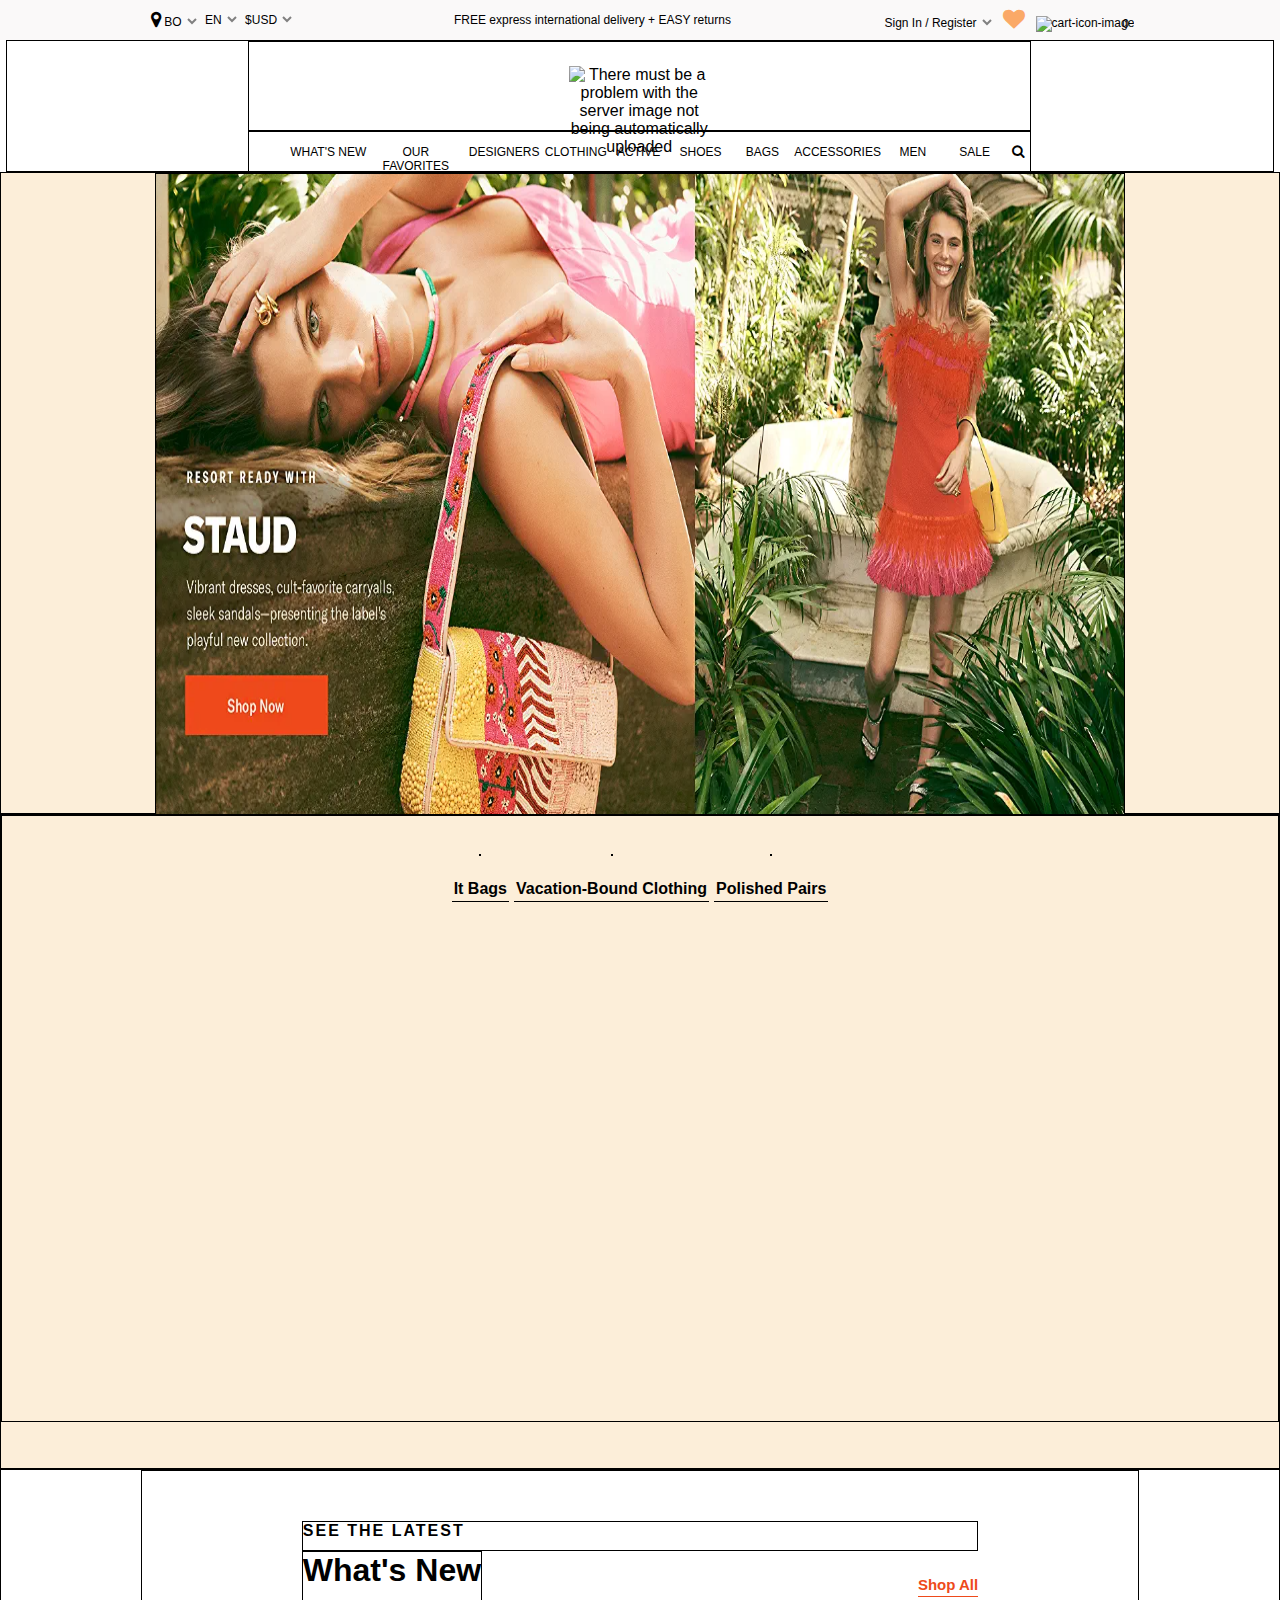
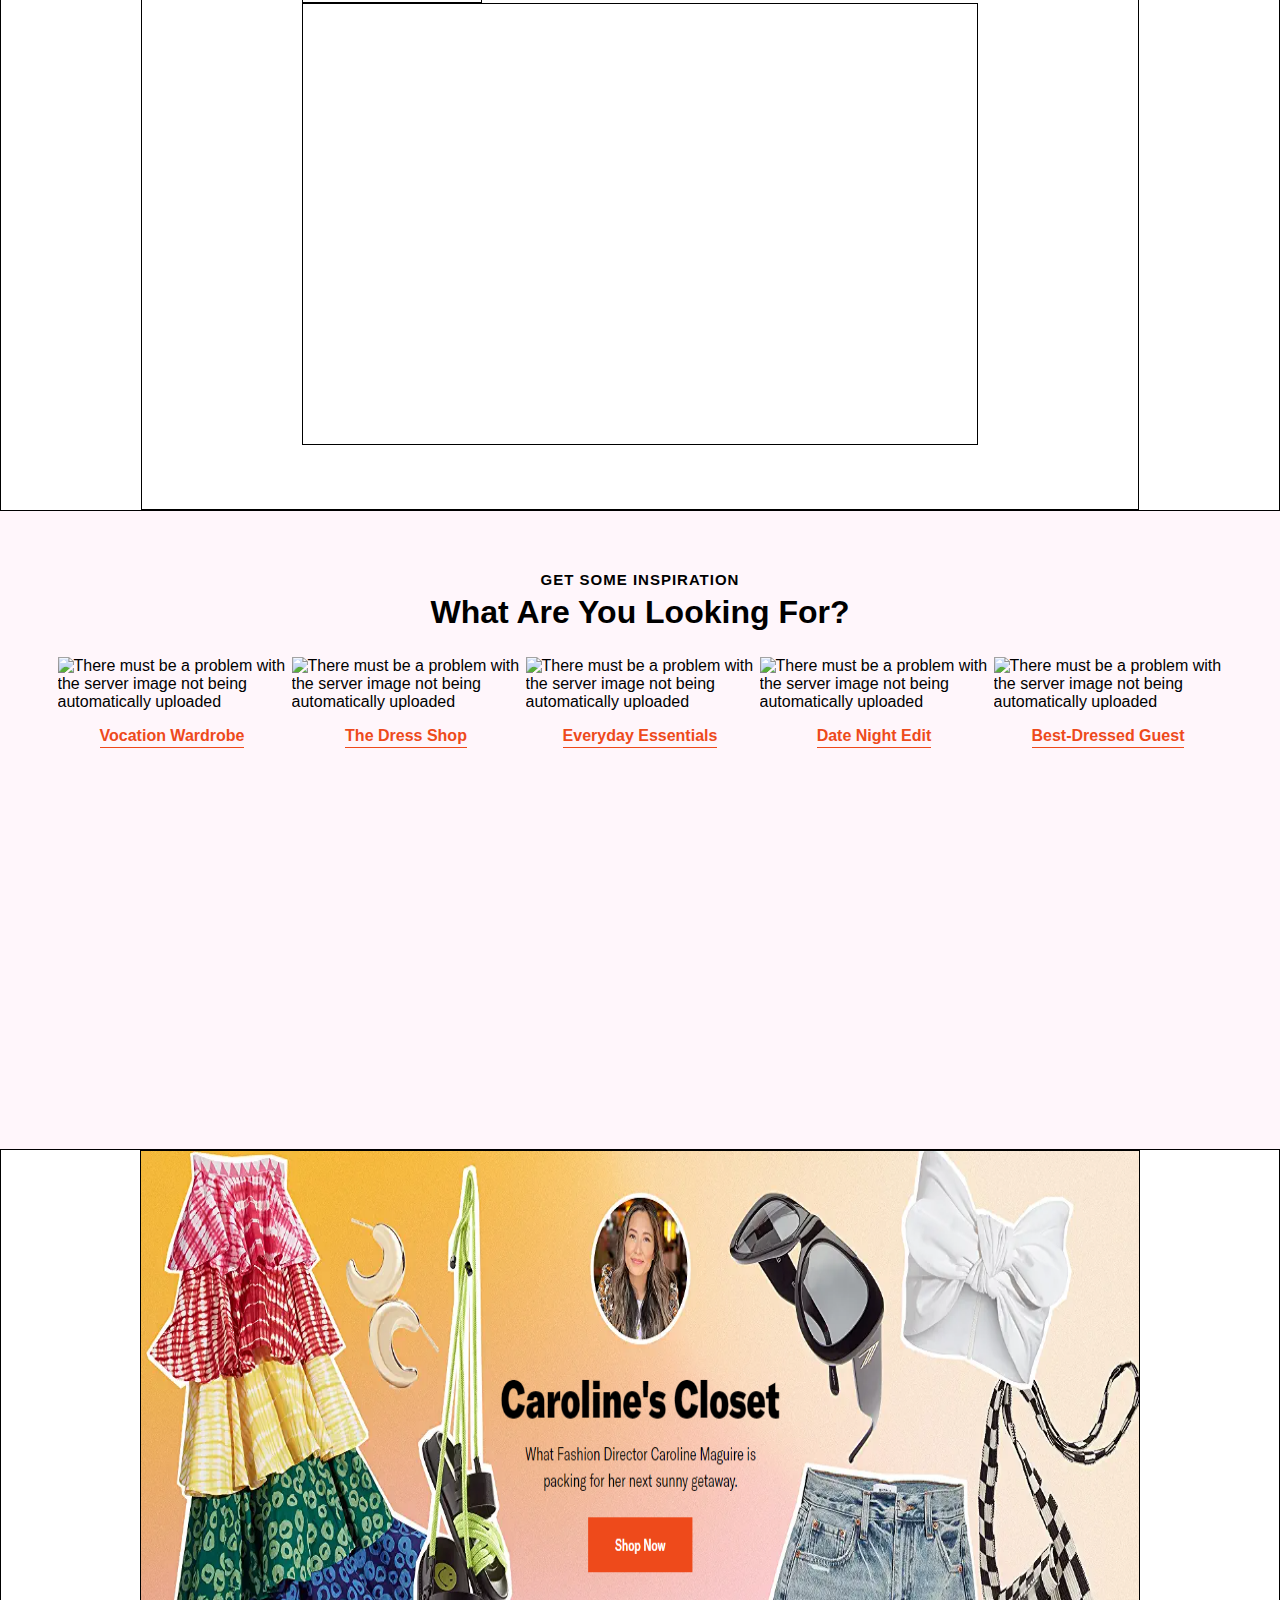
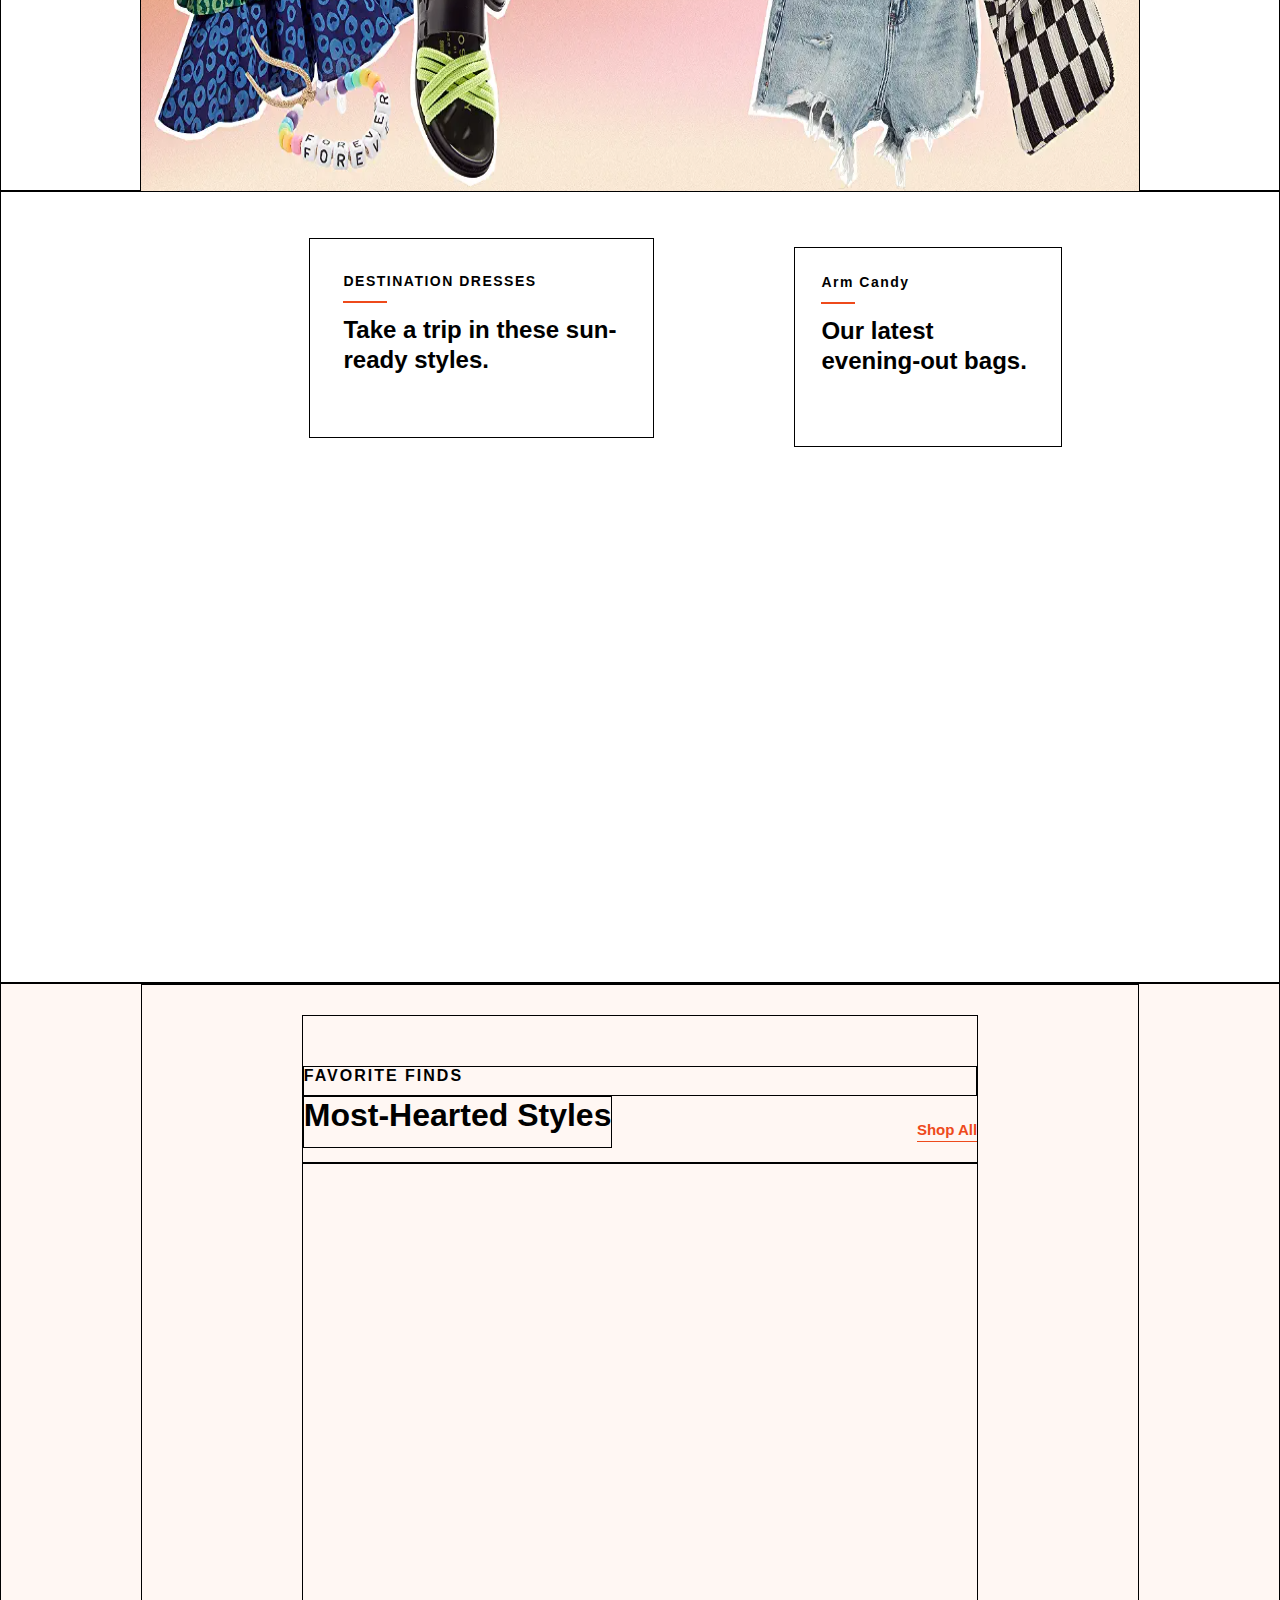
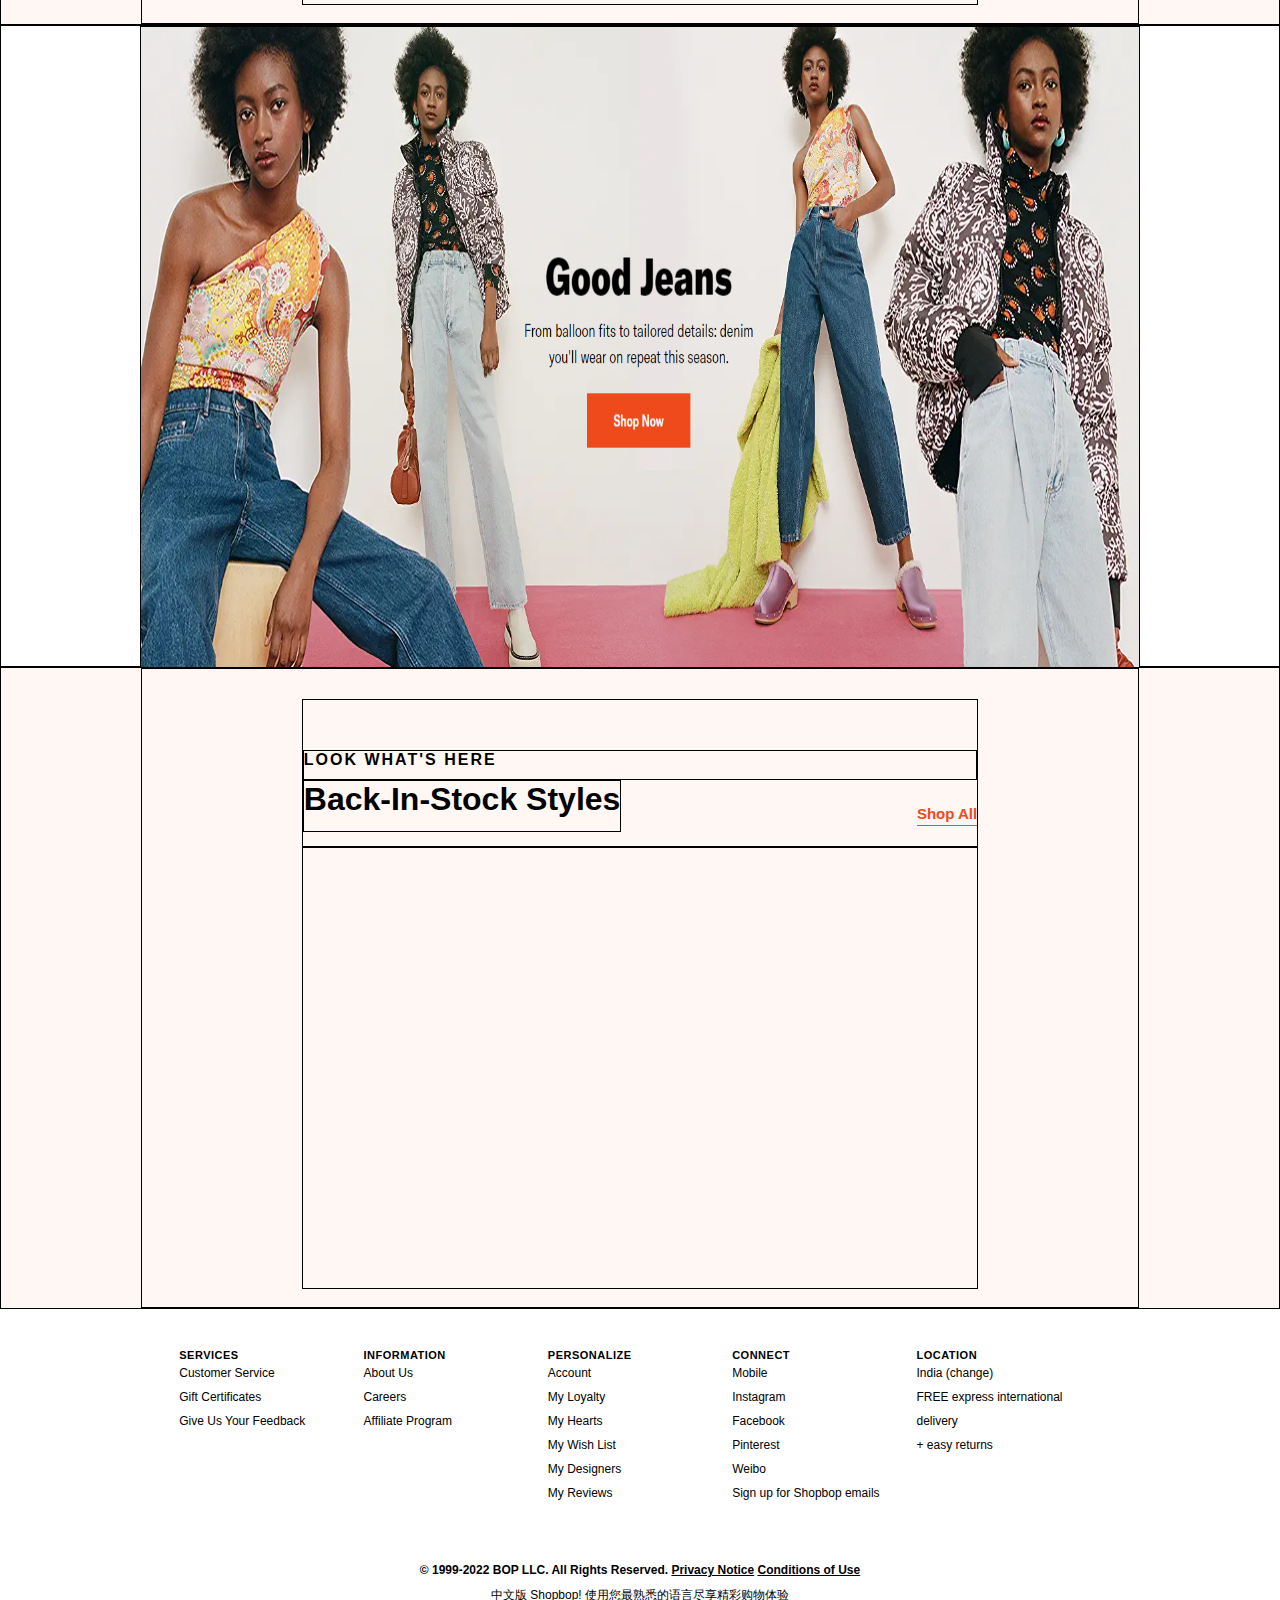
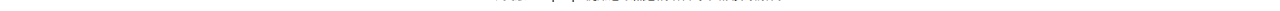
==== commit f2ea5df2: "A lot of the CSS work has been done on the landing page" ====
--- a/index.html
+++ b/index.html
@@ -1,170 +1,283 @@
 <!DOCTYPE html>
 <html lang="en">
-
-<head>
-   <meta charset="UTF-8" />
-   <meta http-equiv="X-UA-Compatible" content="IE=edge" />
-   <meta name="viewport" content="width=device-width, initial-scale=1.0" />
-   <link rel="stylesheet" href="styles/index.css" />
-   <link rel="stylesheet" href="https://cdnjs.cloudflare.com/ajax/libs/font-awesome/4.7.0/css/font-awesome.min.css" />
-   <title>Shopbop - Top Designer Apparel, Shoes, Accessories & More</title>
-</head>
-
-<body>
-   <div id="container">
+  <head>
+    <meta charset="UTF-8" />
+    <meta http-equiv="X-UA-Compatible" content="IE=edge" />
+    <meta name="viewport" content="width=device-width, initial-scale=1.0" />
+    <link rel="stylesheet" href="styles/index.css" />
+    <link rel="stylesheet" href="styles/footer.css" />
+    <link rel="stylesheet" href="styles/topbar.css" />
+    <link
+      rel="stylesheet"
+      href="https://cdnjs.cloudflare.com/ajax/libs/font-awesome/4.7.0/css/font-awesome.min.css"
+    />
+    <title>Shopbop - Top Designer Apparel, Shoes, Accessories & More</title>
+  </head>
+
+  <body>
+    <div id="container">
       <!-- top bar writing here -->
       <div class="topbar-container">
-         <!-- here top bar added from js -->
+        <!-- here top bar added from js -->
       </div>
       <!-- Creating the top navbar began here -->
       <div class="topNav-contaienr">
-         <div class="logo-nav-link">
-            <img
-               src="https://m.media-amazon.com/images/G/01/Shopbop/p/pcs/shopbop/media/3/images/logos/rebrand_shopbop_logo_2x_1-3.png"
-               id="link-logo" alt="There must be a problem with the server image not being
-                  automatically uploaded" />
-         </div>
-         <div class="nav-bar-section">
-            <ul class="ul-navbar">
-               <li class="Wnew samePrrodList"><span>WHAT'S NEW</span></li>
-               <li class="Ofav samePrrodList"><span>OUR FAVORITES</span></li>
-               <li class="Desig samePrrodList"><span>DESIGNERS</span></li>
-               <li class="Clot samePrrodList"><span>CLOTHING</span></li>
-               <li class="Acti samePrrodList"><span>ACTIVE</span></li>
-               <li class="Shoes samePrrodList"><span>SHOES</span></li>
-               <li class="Bags samePrrodList"><span>BAGS</span></li>
-               <li class="Acce samePrrodList"><span>ACCESSORIES</span></li>
-               <li class="Men samePrrodList"><span>MEN</span></li>
-               <li class="Sale samePrrodList"><span>SALE</span></li>
-               <button id="search-icon"><i class="fa fa-search"></i></button>
-            </ul>
-         </div>
+        <div class="logo-nav-link">
+          <img
+            src="https://m.media-amazon.com/images/G/01/Shopbop/p/pcs/shopbop/media/3/images/logos/rebrand_shopbop_logo_2x_1-3.png"
+            id="link-logo"
+            alt="There must be a problem with the server image not being
+                  automatically uploaded"
+          />
+        </div>
+        <div class="nav-bar-section">
+          <ul class="ul-navbar">
+            <li class="Wnew samePrrodList"><span>WHAT'S NEW</span></li>
+            <li class="Ofav samePrrodList"><span>OUR FAVORITES</span></li>
+            <li class="Desig samePrrodList"><span>DESIGNERS</span></li>
+            <li class="Clot samePrrodList"><span>CLOTHING</span></li>
+            <li class="Acti samePrrodList"><span>ACTIVE</span></li>
+            <li class="Shoes samePrrodList"><span>SHOES</span></li>
+            <li class="Bags samePrrodList"><span>BAGS</span></li>
+            <li class="Acce samePrrodList"><span>ACCESSORIES</span></li>
+            <li class="Men samePrrodList"><span>MEN</span></li>
+            <li class="Sale samePrrodList"><span>SALE</span></li>
+            <button id="search-icon"><i class="fa fa-search"></i></button>
+          </ul>
+        </div>
       </div>
       <!-- end here -->
 
       <!-- head main bg begin here -->
 
       <div class="startHeadingDiv">
-         <div class="startimg">
-            <img src="images/firstHeading Img.png" id="startheadImg" alt="There must be a problem with the server image not being
-                  automatically uploaded" />
-         </div>
-         <div class="after-start-Img-Div">
-            <ul class="ul-after-start-img">
-               <li class="li-afterImg1">
-                  <img
-                     src="https://m.media-amazon.com/images/G/01//Shopbop/media/desktop/homepages/2022/2022_02/sb_20220227_hp_card_VISNAV_staud_01bags._QL90_UX373_.jpg"
-                     alt="" id="afterimgid1" />
-                  <div class="blackSameDesign">
-                     <p class="textSame">It Bags</p>
-                  </div>
-               </li>
-               <li class="li-afterImg2">
-                  <img
-                     src="https://m.media-amazon.com/images/G/01//Shopbop/media/desktop/homepages/2022/2022_02/sb_20220227_hp_card_VISNAV_staud_02clothing._QL90_UX373_.jpg"
-                     alt="" id="afterimg2" />
-                  <div class="blackSameDesign">
-                     <p class="textSame">Vacation-Bound Clothing</p>
-                  </div>
-               </li>
-               <li class="li-afterImg3">
-                  <img
-                     src="https://m.media-amazon.com/images/G/01//Shopbop/media/desktop/homepages/2022/2022_02/sb_20220227_hp_card_VISNAV_staud_03shoes._QL90_UX373_.jpg"
-                     alt="" id="afterimg3" />
-                  <div class="blackSameDesign">
-                     <p class="textSame">Polished Pairs</p>
-                  </div>
-               </li>
-            </ul>
-         </div>
+        <div class="startimg">
+          <img
+            src="images/firstHeading Img.png"
+            id="startheadImg"
+            alt="There must be a problem with the server image not being
+                  automatically uploaded"
+          />
+        </div>
+        <div class="after-start-Img-Div">
+          <ul class="ul-after-start-img">
+            <li class="li-afterImg1">
+              <img
+                src="https://m.media-amazon.com/images/G/01//Shopbop/media/desktop/homepages/2022/2022_02/sb_20220227_hp_card_VISNAV_staud_01bags._QL90_UX373_.jpg"
+                alt=""
+                id="afterimgid1"
+              />
+              <div class="blackSameDesign">
+                <p class="textSame">It Bags</p>
+              </div>
+            </li>
+            <li class="li-afterImg2">
+              <img
+                src="https://m.media-amazon.com/images/G/01//Shopbop/media/desktop/homepages/2022/2022_02/sb_20220227_hp_card_VISNAV_staud_02clothing._QL90_UX373_.jpg"
+                alt=""
+                id="afterimg2"
+              />
+              <div class="blackSameDesign">
+                <p class="textSame">Vacation-Bound Clothing</p>
+              </div>
+            </li>
+            <li class="li-afterImg3">
+              <img
+                src="https://m.media-amazon.com/images/G/01//Shopbop/media/desktop/homepages/2022/2022_02/sb_20220227_hp_card_VISNAV_staud_03shoes._QL90_UX373_.jpg"
+                alt=""
+                id="afterimg3"
+              />
+              <div class="blackSameDesign">
+                <p class="textSame">Polished Pairs</p>
+              </div>
+            </li>
+          </ul>
+        </div>
       </div>
 
       <!-- end here -->
 
       <!-- items slide images begin here -->
       <div class="items-container">
-         <div class="itemshead">
-            <div class="itemsTexts">
-               <h3 class="title1">SEE THE LATEST</h3>
-               <div class="shopAlllink">
-                  <h1 class="title2">What's New</h1>
-                  <h3 class="shopAll linkfontstyle">Shop All</h3>
-               </div>
-            </div>
-            <div class="itemsSlidebar">
-               <div class="slide-main" id="slide-main"></div>
-            </div>
-         </div>
-      </div>
-
+        <div class="itemshead">
+          <div class="itemsTexts">
+            <h3 class="title1">SEE THE LATEST</h3>
+            <div class="shopAlllink">
+              <h1 class="title2">What's New</h1>
+              <h3 class="shopAll linkfontstyle">Shop All</h3>
+            </div>
+          </div>
+          <div class="itemsSlidebar">
+            <div class="slide-main" id="slide-main"></div>
+          </div>
+        </div>
+      </div>
+      <!-- ending here -->
+
+      <!-- visualNav part beging here -->
       <div class="visualNav">
-         <div class="visualNavText">
-            <p class="visualheading1">GET SOME INSPIRATION</p>
-            <p class="visualheading2">What Are You Looking For?</p>
-         </div>
-         <ul class="visualImages">
-            <li>
-               <img class="visImgText"
-                  src="https://m.media-amazon.com/images/G/01//Shopbop/media/desktop/homepages/2022/2022_02/sb_20220221_hp_card_visnav_vacationwardrobe._QL90_UX373_.jpg"
-                  alt="There must be a problem with the server image not
-                     being automatically uploaded" />
-               <div class="textVisual1 desVidiv">
-                  <p class="img1-text designtxt">Vocation Wardrobe</p>
-               </div>
-            </li>
-            <li>
-               <img class="visImgText"
-                  src="https://m.media-amazon.com/images/G/01//Shopbop/media/desktop/homepages/2022/2022_02/sb_20220221_hp_card_visnav_dressshop._QL90_UX373_.jpg"
-                  alt="There must be a problem with the server image not
-                     being automatically uploaded" />
-               <div class="textVisual2 desVidiv">
-                  <p class="img2-text designtxt">The Dress Shop</p>
-               </div>
-            </li>
-            <li>
-               <img class="visImgText"
-                  src="https://m.media-amazon.com/images/G/01//Shopbop/media/desktop/homepages/2022/2022_02/sb_20220221_hp_card_visnav_everydayessentials._QL90_UX373_.jpg"
-                  alt="There must be a problem with the server image not
-                     being automatically uploaded" />
-               <div class="textVisual3 desVidiv">
-                  <p class="img3-text designtxt">Everyday Essentials</p>
-               </div>
-            </li>
-            <li>
-               <img class="visImgText"
-                  src="https://m.media-amazon.com/images/G/01//Shopbop/media/desktop/homepages/2022/2022_02/sb_20220221_hp_card_visnav_datenight._QL90_UX373_.jpg"
-                  alt="There must be a problem with the server image not
-                     being automatically uploaded" />
-               <div class="textVisual4 desVidiv">
-                  <p class="img4-text designtxt">Date Night Edit</p>
-               </div>
-            </li>
-            <li>
-               <img class="visImgText"
-                  src="https://m.media-amazon.com/images/G/01//Shopbop/media/desktop/homepages/2022/2022_02/sb_20220221_hp_card_visnav_bestdressedguest._QL90_UX373_.jpg"
-                  alt="There must be a problem with the server image not
-                     being automatically uploaded" />
-               <div class="textVisual5 desVidiv">
-                  <p class="img5-text designtxt">Best-Dressed Guest</p>
-               </div>
-            </li>
-         </ul>
-      </div>
+        <div class="visualNavText">
+          <p class="visualheading1">GET SOME INSPIRATION</p>
+          <p class="visualheading2">What Are You Looking For?</p>
+        </div>
+        <ul class="visualImages">
+          <li>
+            <img
+              class="visImgText"
+              src="https://m.media-amazon.com/images/G/01//Shopbop/media/desktop/homepages/2022/2022_02/sb_20220221_hp_card_visnav_vacationwardrobe._QL90_UX373_.jpg"
+              alt="There must be a problem with the server image not
+                     being automatically uploaded"
+            />
+            <div class="textVisual1 desVidiv">
+              <p class="img1-text designtxt">Vocation Wardrobe</p>
+            </div>
+          </li>
+          <li>
+            <img
+              class="visImgText"
+              src="https://m.media-amazon.com/images/G/01//Shopbop/media/desktop/homepages/2022/2022_02/sb_20220221_hp_card_visnav_dressshop._QL90_UX373_.jpg"
+              alt="There must be a problem with the server image not
+                     being automatically uploaded"
+            />
+            <div class="textVisual2 desVidiv">
+              <p class="img2-text designtxt">The Dress Shop</p>
+            </div>
+          </li>
+          <li>
+            <img
+              class="visImgText"
+              src="https://m.media-amazon.com/images/G/01//Shopbop/media/desktop/homepages/2022/2022_02/sb_20220221_hp_card_visnav_everydayessentials._QL90_UX373_.jpg"
+              alt="There must be a problem with the server image not
+                     being automatically uploaded"
+            />
+            <div class="textVisual3 desVidiv">
+              <p class="img3-text designtxt">Everyday Essentials</p>
+            </div>
+          </li>
+          <li>
+            <img
+              class="visImgText"
+              src="https://m.media-amazon.com/images/G/01//Shopbop/media/desktop/homepages/2022/2022_02/sb_20220221_hp_card_visnav_datenight._QL90_UX373_.jpg"
+              alt="There must be a problem with the server image not
+                     being automatically uploaded"
+            />
+            <div class="textVisual4 desVidiv">
+              <p class="img4-text designtxt">Date Night Edit</p>
+            </div>
+          </li>
+          <li>
+            <img
+              class="visImgText"
+              src="https://m.media-amazon.com/images/G/01//Shopbop/media/desktop/homepages/2022/2022_02/sb_20220221_hp_card_visnav_bestdressedguest._QL90_UX373_.jpg"
+              alt="There must be a problem with the server image not
+                     being automatically uploaded"
+            />
+            <div class="textVisual5 desVidiv">
+              <p class="img5-text designtxt">Best-Dressed Guest</p>
+            </div>
+          </li>
+        </ul>
+      </div>
+      <!-- ending here -->
+
       <!-- Creating backgrond img began here -->
       <div class="headingImg">
-         <img src="images/HeadBgImg.png" alt="There must be a problem with the server image not being
-               automatically uploaded" id="bgimg" />
-      </div>
-      <!-- end here -->
-   </div>
-</body>
-
+        <img
+          src="images/HeadBgImg.png"
+          alt="There must be a problem with the server image not being
+               automatically uploaded"
+          id="bgimg"
+        />
+      </div>
+      <!-- end here -->
+
+      <!-- destination and arm imges begin here -->
+      <section class="destination-arm-section">
+        <div class="destinationImgDiv">
+          <img
+            src="https://m.media-amazon.com/images/G/01//Shopbop/media/desktop/homepages/2022/2022_02/sb_20220221_hp_card_2up_resortdesses2._QL90_UX595_.jpg"
+            alt=""
+          />
+          <div class="destinationTextDiv">
+            <p class="destinText1">DESTINATION DRESSES</p>
+            <hr class="hr-line" />
+            <p class="destinText2">Take a trip in these sun-ready styles.</p>
+          </div>
+        </div>
+        <div class="armImgDiv">
+          <img
+            src="https://m.media-amazon.com/images/G/01//Shopbop/media/desktop/homepages/2022/2022_02/sb_20220221_hp_card_2up_datenightbags._QL90_UX595_.jpg"
+            alt=""
+          />
+          <div class="armTextDiv">
+            <p class="armText1">Arm Candy</p>
+            <hr class="hr-line" />
+            <p class="armText2">Our latest evening-out bags.</p>
+          </div>
+        </div>
+      </section>
+      <!-- ending here -->
+
+      <!-- items slide images 2 begin here -->
+      <div class="items-container2">
+        <div class="itemshead2">
+          <div class="itemsTexts2">
+            <h3 class="title1-2">FAVORITE FINDS</h3>
+            <div class="shopAlllink2">
+              <h1 class="title2-2">Most-Hearted Styles</h1>
+              <h3 class="shopAll2 linkfontstyle2">Shop All</h3>
+            </div>
+          </div>
+          <div class="itemsSlidebar2">
+            <div class="slide-main-2" id="slide-main2"></div>
+          </div>
+        </div>
+      </div>
+      <!-- ending here -->
+
+      <!-- Creating backgrond img 3 began here -->
+      <div class="BgImg3Div">
+        <img
+          src="images/third bgImg.png"
+          alt="There must be a problem with the server image not being
+                     automatically uploaded"
+          id="BgImg3"
+        />
+      </div>
+      <!-- end here -->
+
+      <!-- items slide images 3 begin here -->
+      <div class="items-container3">
+        <div class="itemshead3">
+          <div class="itemsTexts3">
+            <h3 class="title1-3">LOOK WHAT'S HERE</h3>
+            <div class="shopAlllink3">
+              <h1 class="title2-3">Back-In-Stock Styles</h1>
+              <h3 class="shopAll3 linkfontstyle3">Shop All</h3>
+            </div>
+          </div>
+          <div class="itemsSlidebar3">
+            <div class="slide-main-3" id="slide-main3"></div>
+          </div>
+        </div>
+      </div>
+      <!-- ending here -->
+
+      <!-- footer part begin here -->
+      <footer class="footerContainer"></footer>
+    </div>
+  </body>
 </html>
 <script src="scripts/index.js"></script>
 
 <script type="module">
-   // here topbar imported
-   import topbar from "./components/topbar.js";
-   let topbarMainDiv = document.querySelector(".topbar-container");
-   topbarMainDiv.innerHTML = topbar();
-</script>+  // here topbar imported
+  import topbar from "./components/topbar.js";
+  let topbarMainDiv = document.querySelector(".topbar-container");
+  topbarMainDiv.innerHTML = topbar();
+
+  // here footer imported
+  import footer from "./components/footer.js";
+  let footerDiv = document.querySelector(".footerContainer");
+  footerDiv.innerHTML = footer();
+</script>
--- a/styles/index.css
+++ b/styles/index.css
@@ -4,65 +4,6 @@
   box-sizing: border-box;
   font-family: "GT-America-Standard", "Helvetica Neue", Helvetica, sans-serif;
 }
-/* here main top bar started */
-.topbar-container {
-  position: relative;
-  height: 40px;
-  background-color: #faf9f9;
-  font-size: 75%;
-  display: inline-flex;
-  width: 100%;
-  font-family: "GT-America-Standard", "Helvetica Neue", Helvetica, sans-serif;
-  align-items: center;
-  justify-content: center;
-}
-
-.utility-container {
-  display: inline-flex;
-}
-
-/* here top left bar started */
-.border-hide {
-  border: 0px;
-  outline: 0px;
-  margin-right: 5px;
-  margin-left: -5px;
-  color: gray;
-  background-color: transparent;
-  cursor: pointer;
-}
-
-/* here the promo text stared */
-.promo-text {
-  margin: 0 12%;
-}
-.prom-text-here {
-  cursor: pointer;
-}
-
-/* here top left right signreg par started */
-.account-info-container {
-  cursor: pointer;
-}
-.cursor-pointer {
-  cursor: pointer;
-}
-.favlist {
-  cursor: pointer;
-}
-.cart-icon-and-count {
-  background-color: transparent;
-  position: relative;
-  display: inline-flex;
-  justify-content: flex-end;
-  cursor: pointer;
-  align-items: center;
-  margin-left: 7px;
-}
-.cart-count {
-  margin-left: -12px;
-}
-
 /* Creating the top navbar began here  */
 .topNav-contaienr {
   width: 99vw;
@@ -326,3 +267,236 @@
   width: 78vw;
 }
 /* end here */
+
+/* destination and arm imges begin here */
+
+.destination-arm-section {
+  border: 1px solid;
+  height: 88vh;
+  display: flex;
+  justify-content: center;
+  width: 100%;
+  text-align: left;
+  overflow-y: hidden;
+  padding: 70px 0px 30px;
+  flex-wrap: nowrap;
+  box-sizing: border-box;
+}
+.destinationImgDiv {
+  padding: 0px 42px;
+  cursor: pointer;
+}
+.armImgDiv {
+  padding: 0px 42px;
+  cursor: pointer;
+}
+.destinationTextDiv,
+.armTextDiv {
+  border: 1px solid;
+  position: relative;
+  margin-top: -10%;
+  left: 20%;
+  width: 82%;
+  padding: 8%;
+  transition: margin-top 0.2s ease 0s, padding-bottom 0.2s ease 0s;
+  background-color: rgb(255, 255, 255);
+  box-sizing: border-box;
+  height: 200px;
+}
+.destinationTextDiv:hover,
+.armTextDiv:hover {
+  margin-top: -12%;
+}
+.destinText1 {
+  font-weight: bold;
+  font-style: normal;
+  font-size: 14px;
+  letter-spacing: 1.5px;
+  color: rgb(0, 0, 0);
+  margin: 0px;
+}
+.hr-line {
+  width: 15%;
+  margin: 12px 0px;
+  border: 1px solid #ee4a1b;
+}
+.destinText2 {
+  font-size: 24px;
+  line-height: 30px;
+  font-weight: 600;
+  margin: 0px;
+}
+.armText1 {
+  font-weight: bold;
+  font-style: normal;
+  font-size: 14px;
+  letter-spacing: 1.5px;
+  color: rgb(0, 0, 0);
+  margin: 0px;
+}
+.armText2 {
+  font-size: 24px;
+  line-height: 30px;
+  font-weight: 600;
+  margin: 0px;
+}
+/* end here */
+
+/* slide window part2 begin here */
+.items-container2 {
+  border: 1px solid;
+  height: 640px;
+  text-align: center;
+  cursor: pointer;
+  background-color: #fff7f3;
+}
+.itemshead2 {
+  height: 100%;
+  border: 1px solid;
+  width: 78vw;
+  margin: auto;
+  box-sizing: border-box;
+  padding: 30px 12.5vw 60px;
+}
+.itemsTexts2 {
+  height: 102px;
+  padding: 30px 0px 14px;
+  border: 1px solid;
+}
+.shopAlllink2 {
+  display: flex;
+  justify-content: space-between;
+}
+.title1-2 {
+  padding: 0px 0px 10px;
+  border: 1px solid;
+  display: block;
+  margin: 0;
+  text-align: left;
+  font-weight: 600;
+  letter-spacing: 2px;
+  margin-top: 20px;
+  font-size: 16px;
+}
+.title2-2 {
+  margin: 0;
+  padding: 0px 0px 5px;
+  border: 1px solid;
+  display: block;
+  height: 45px;
+  font-weight: 900;
+}
+.shopAll2 {
+  height: 20px;
+  font-size: 15px;
+  padding-top: 10px;
+  padding-bottom: 0px;
+  margin-bottom: 0px;
+}
+.linkfontstyle2 {
+  color: #ee4a1b;
+  cursor: pointer;
+  border: 0px;
+  border-bottom: 1px solid #ee4a1b;
+}
+.linkfontstyle2:hover {
+  border-bottom: 2px solid #ee4a1b;
+}
+/* end here */
+
+/* slide bar2 part begin here */
+
+.itemsSlidebar2 {
+  border: 1px solid;
+  height: 440px;
+  position: relative;
+  overflow: hidden;
+}
+
+/* end here */
+
+/* background image part3 begin here */
+.BgImg3Div {
+  border: 1px solid;
+  height: 640px;
+  text-align: center;
+  cursor: pointer;
+}
+#BgImg3 {
+  height: 100%;
+  border: 1px solid;
+  width: 78vw;
+}
+/* end here */
+
+/* slide window part3 begin here */
+.items-container3 {
+  border: 1px solid;
+  height: 640px;
+  text-align: center;
+  cursor: pointer;
+  background-color: #fff7f3;
+}
+.itemshead3 {
+  height: 100%;
+  border: 1px solid;
+  width: 78vw;
+  margin: auto;
+  box-sizing: border-box;
+  padding: 30px 12.5vw 60px;
+}
+.itemsTexts3 {
+  height: 102px;
+  padding: 30px 0px 14px;
+  border: 1px solid;
+}
+.shopAlllink3 {
+  display: flex;
+  justify-content: space-between;
+}
+.title1-3 {
+  padding: 0px 0px 10px;
+  border: 1px solid;
+  display: block;
+  margin: 0;
+  text-align: left;
+  font-weight: 600;
+  letter-spacing: 2px;
+  margin-top: 20px;
+  font-size: 16px;
+}
+.title2-3 {
+  margin: 0;
+  padding: 0px 0px 5px;
+  border: 1px solid;
+  display: block;
+  height: 45px;
+  font-weight: 900;
+}
+.shopAll3 {
+  height: 20px;
+  font-size: 15px;
+  padding-top: 10px;
+  padding-bottom: 0px;
+  margin-bottom: 0px;
+}
+.linkfontstyle3 {
+  color: #ee4a1b;
+  cursor: pointer;
+  border: 0px;
+  border-bottom: 1px solid #ee4a1b;
+}
+.linkfontstyle3:hover {
+  border-bottom: 2px solid #ee4a1b;
+}
+
+/* slide bar3 part begin here */
+
+.itemsSlidebar3 {
+  border: 1px solid;
+  height: 440px;
+  position: relative;
+  overflow: hidden;
+}
+
+/* end here */
--- a/styles/footer.css
+++ b/styles/footer.css
@@ -0,0 +1,49 @@
+/* footer part begin here */
+.footerUlDiv {
+    margin: 40px auto 0;
+    text-align: center;
+    display: table;
+    font-size: 12px;
+    height: 262px;
+    width: 1024px;
+  }
+  .footerText {
+    list-style: none;
+    text-align: left;
+    vertical-align: top;
+    display: inline-block;
+    width: 18%;
+    margin-left: 0;
+    padding: 0;
+    margin: 0;
+  }
+  .footer-header-text {
+    font-size: 11px;
+    font-weight: 900;
+    letter-spacing: 0.5px;
+  }
+  .footer-td-text {
+    line-height: 24px;
+    font-size: 12px;
+    cursor: pointer;
+  }
+  .footer-td-text:hover {
+    font-weight: 700;
+    font-size: 12px;
+  }
+  .footerCopyRigth {
+    margin-top: 58px;
+    font-weight: 600;
+    text-decoration: none;
+    text-align: center;
+  }
+  .copyRigthTC{
+    text-decoration: underline;
+    font-weight: 700;
+  }
+  .lastFootertxt{
+    margin-top: 10px;
+    margin-bottom: 0px;
+  }
+  /* end here */
+  --- a/styles/topbar.css
+++ b/styles/topbar.css
@@ -0,0 +1,64 @@
+/* here main top bar started */
+body {
+  margin: 0px;
+  padding: 0px;
+  box-sizing: border-box;
+  font-family: "GT-America-Standard", "Helvetica Neue", Helvetica, sans-serif;
+}
+.topbar-container {
+  position: relative;
+  height: 40px;
+  background-color: #faf9f9;
+  font-size: 75%;
+  display: inline-flex;
+  width: 100%;
+  font-family: "GT-America-Standard", "Helvetica Neue", Helvetica, sans-serif;
+  align-items: center;
+  justify-content: center;
+}
+
+.utility-container {
+  display: inline-flex;
+}
+
+/* here top left bar started */
+.border-hide {
+  border: 0px;
+  outline: 0px;
+  margin-right: 5px;
+  margin-left: -5px;
+  color: gray;
+  background-color: transparent;
+  cursor: pointer;
+}
+
+/* here the promo text stared */
+.promo-text {
+  margin: 0 12%;
+}
+.prom-text-here {
+  cursor: pointer;
+}
+
+/* here top left right signreg par started */
+.account-info-container {
+  cursor: pointer;
+}
+.cursor-pointer {
+  cursor: pointer;
+}
+.favlist {
+  cursor: pointer;
+}
+.cart-icon-and-count {
+  background-color: transparent;
+  position: relative;
+  display: inline-flex;
+  justify-content: flex-end;
+  cursor: pointer;
+  align-items: center;
+  margin-left: 7px;
+}
+.cart-count {
+  margin-left: -12px;
+}
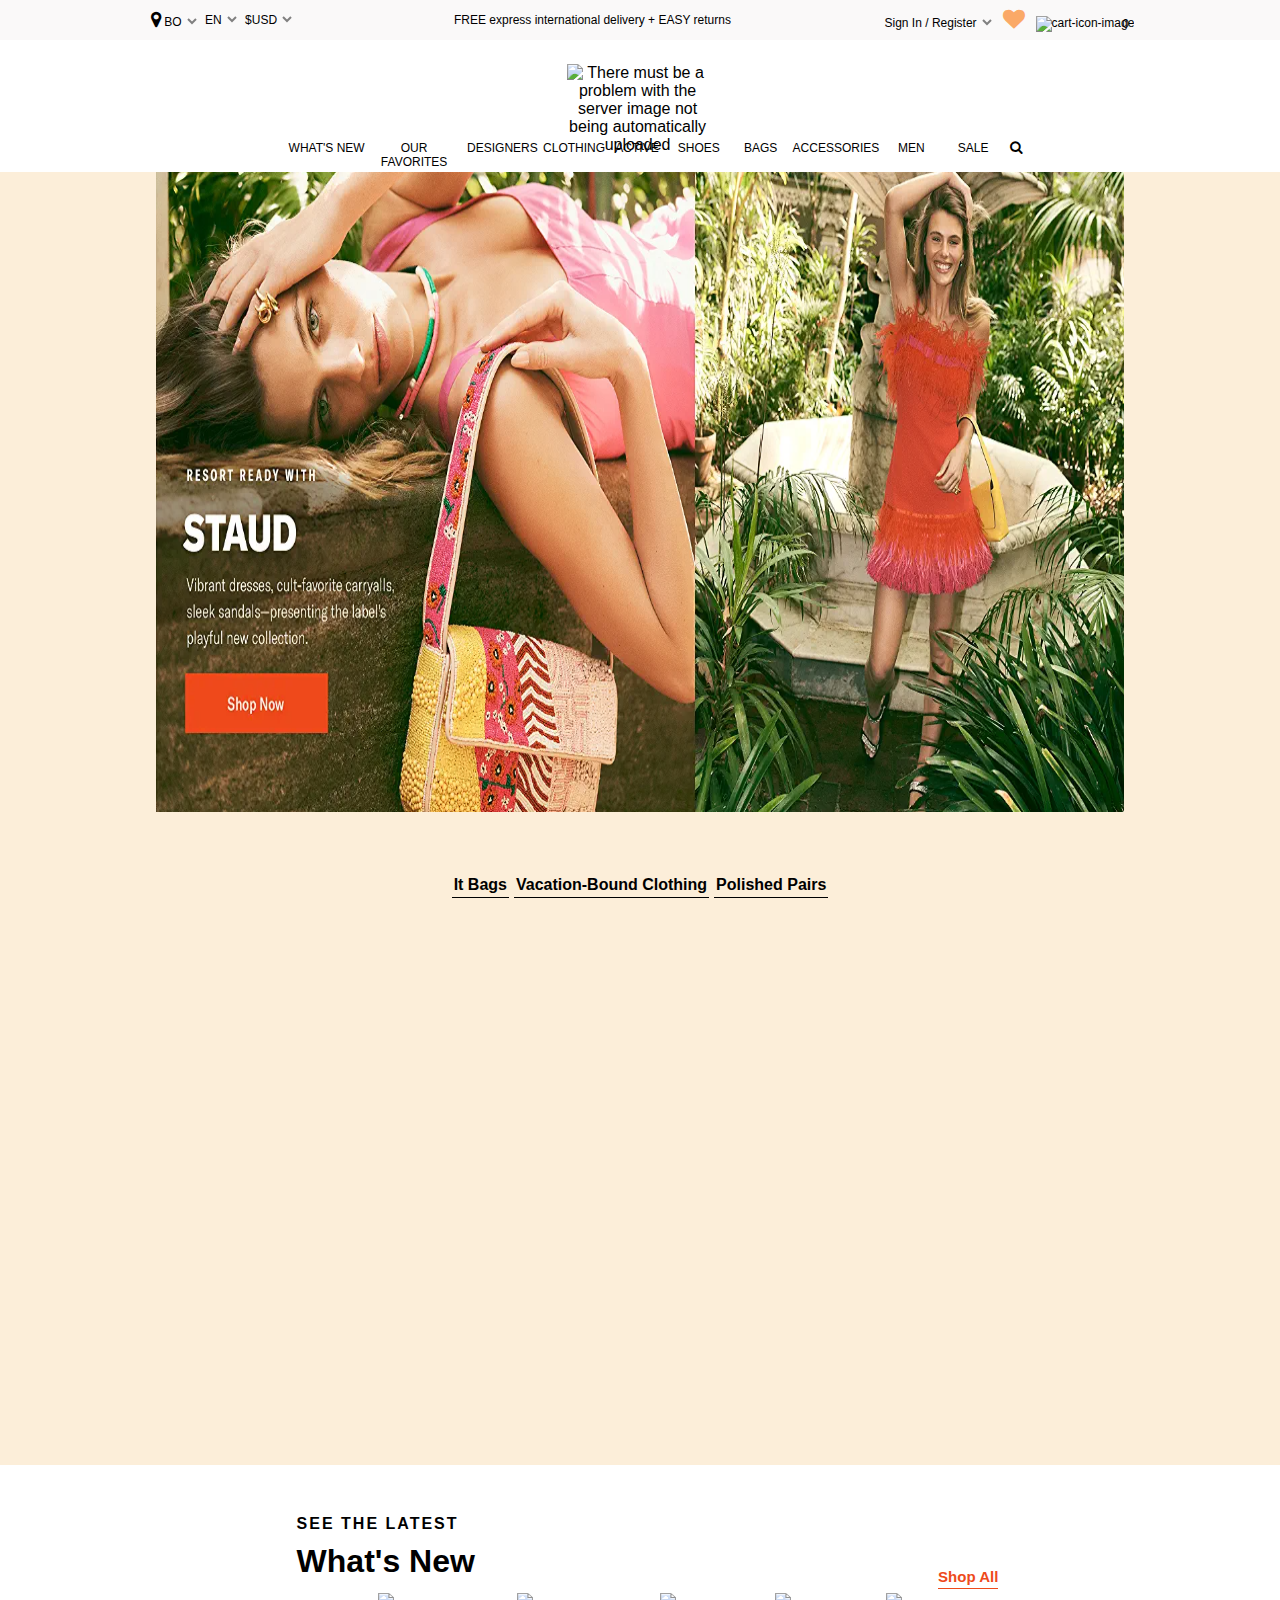
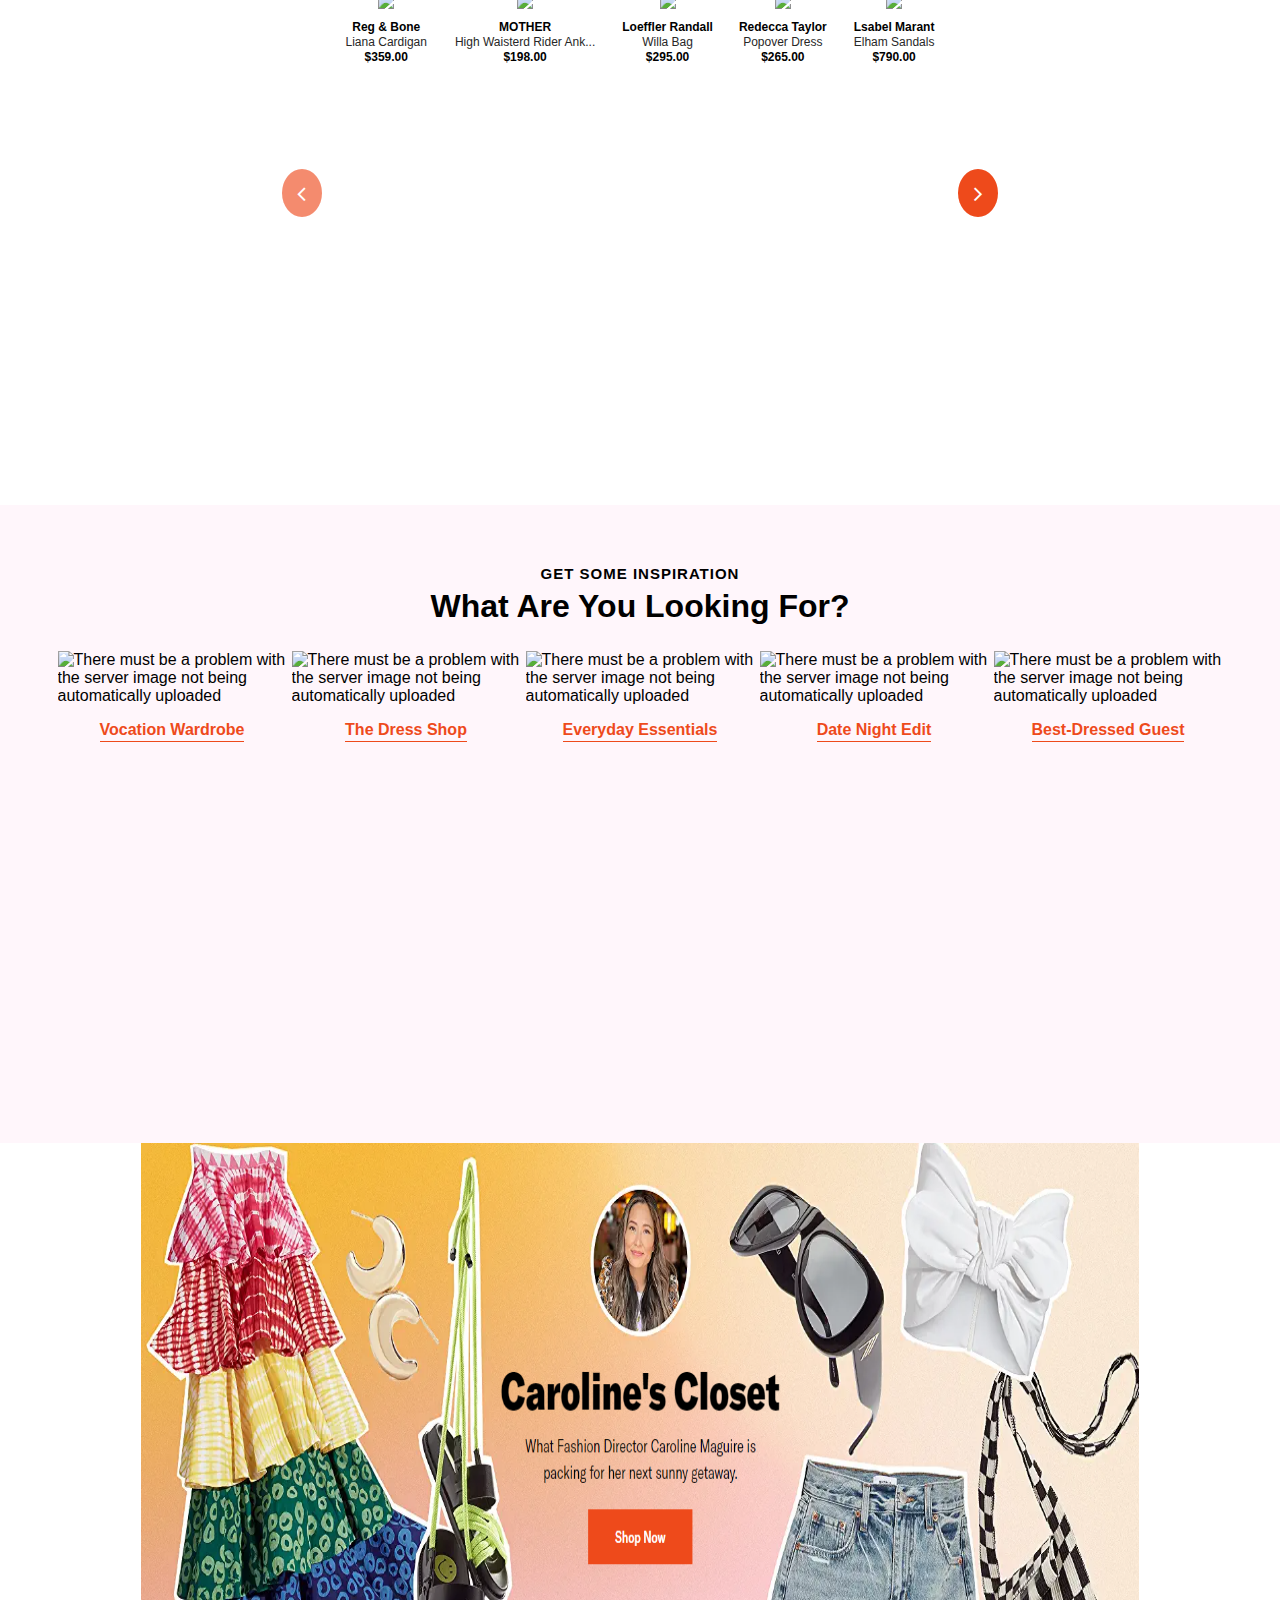
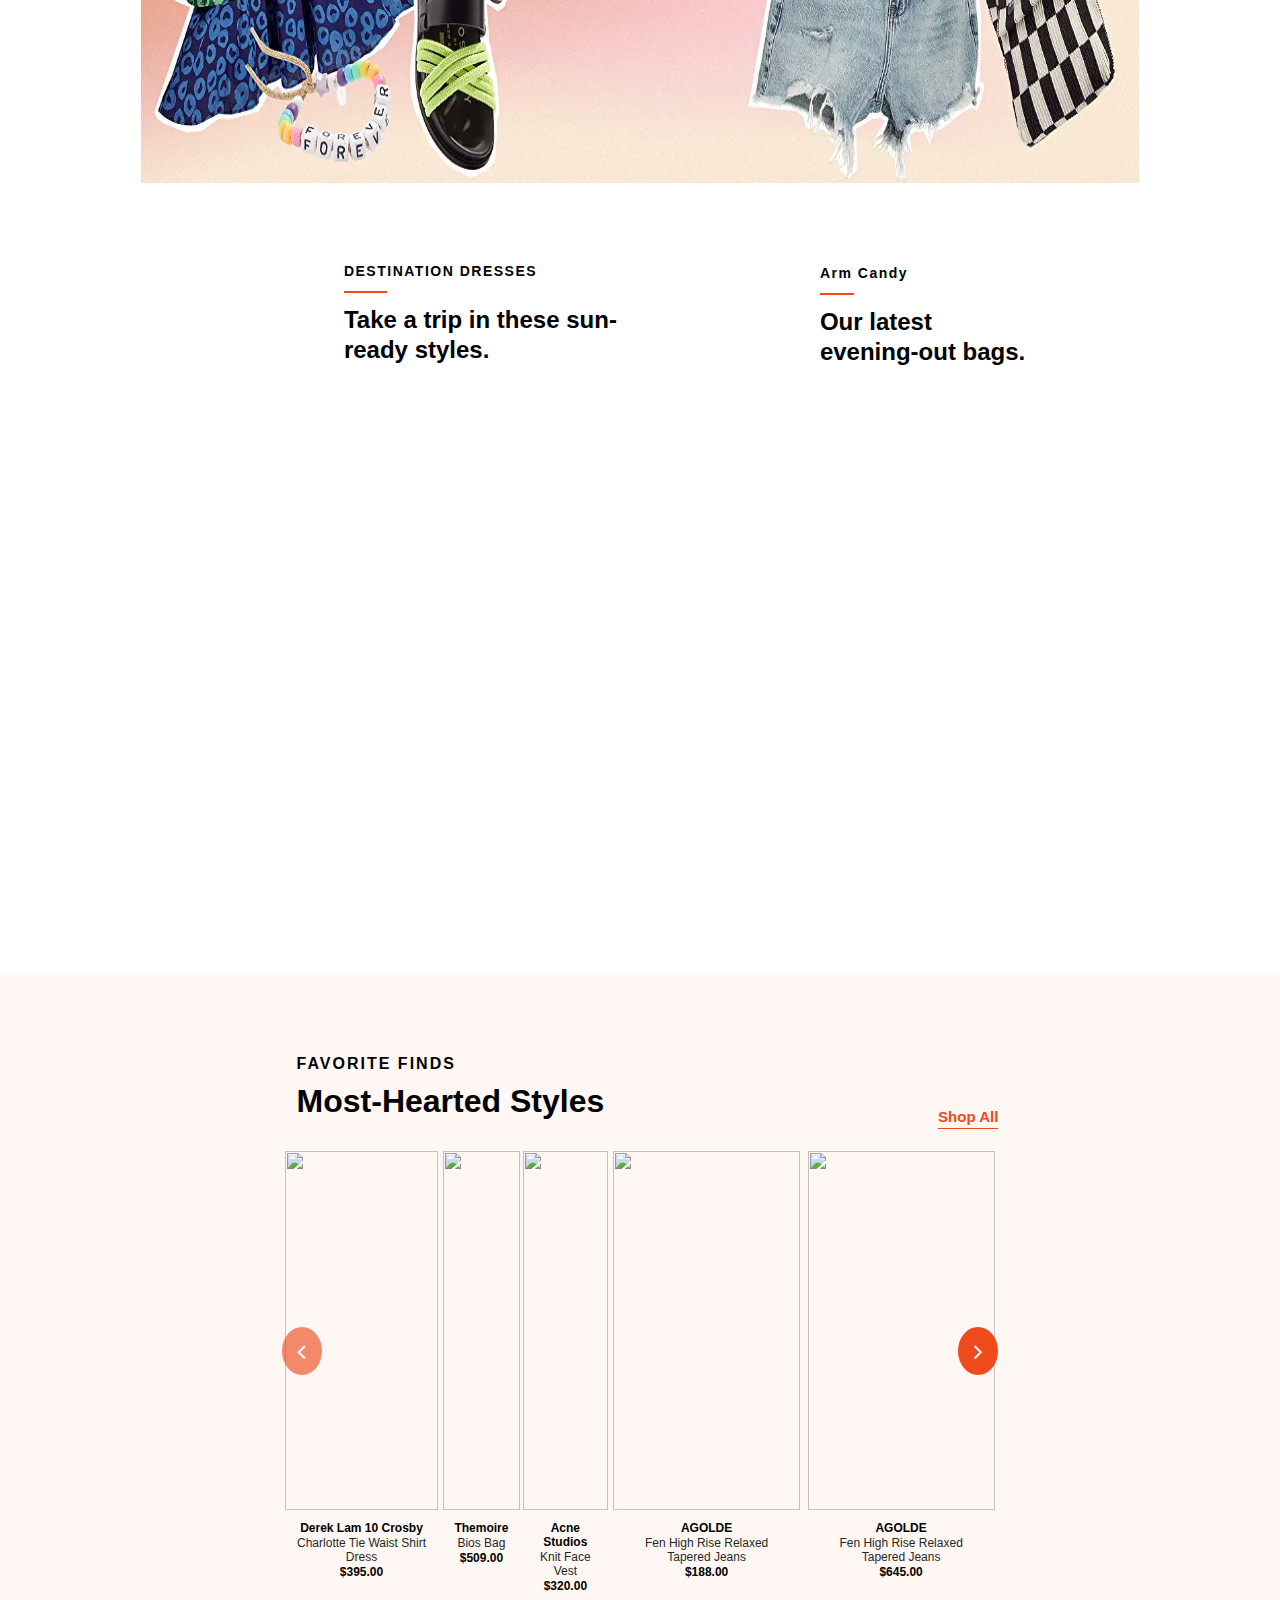
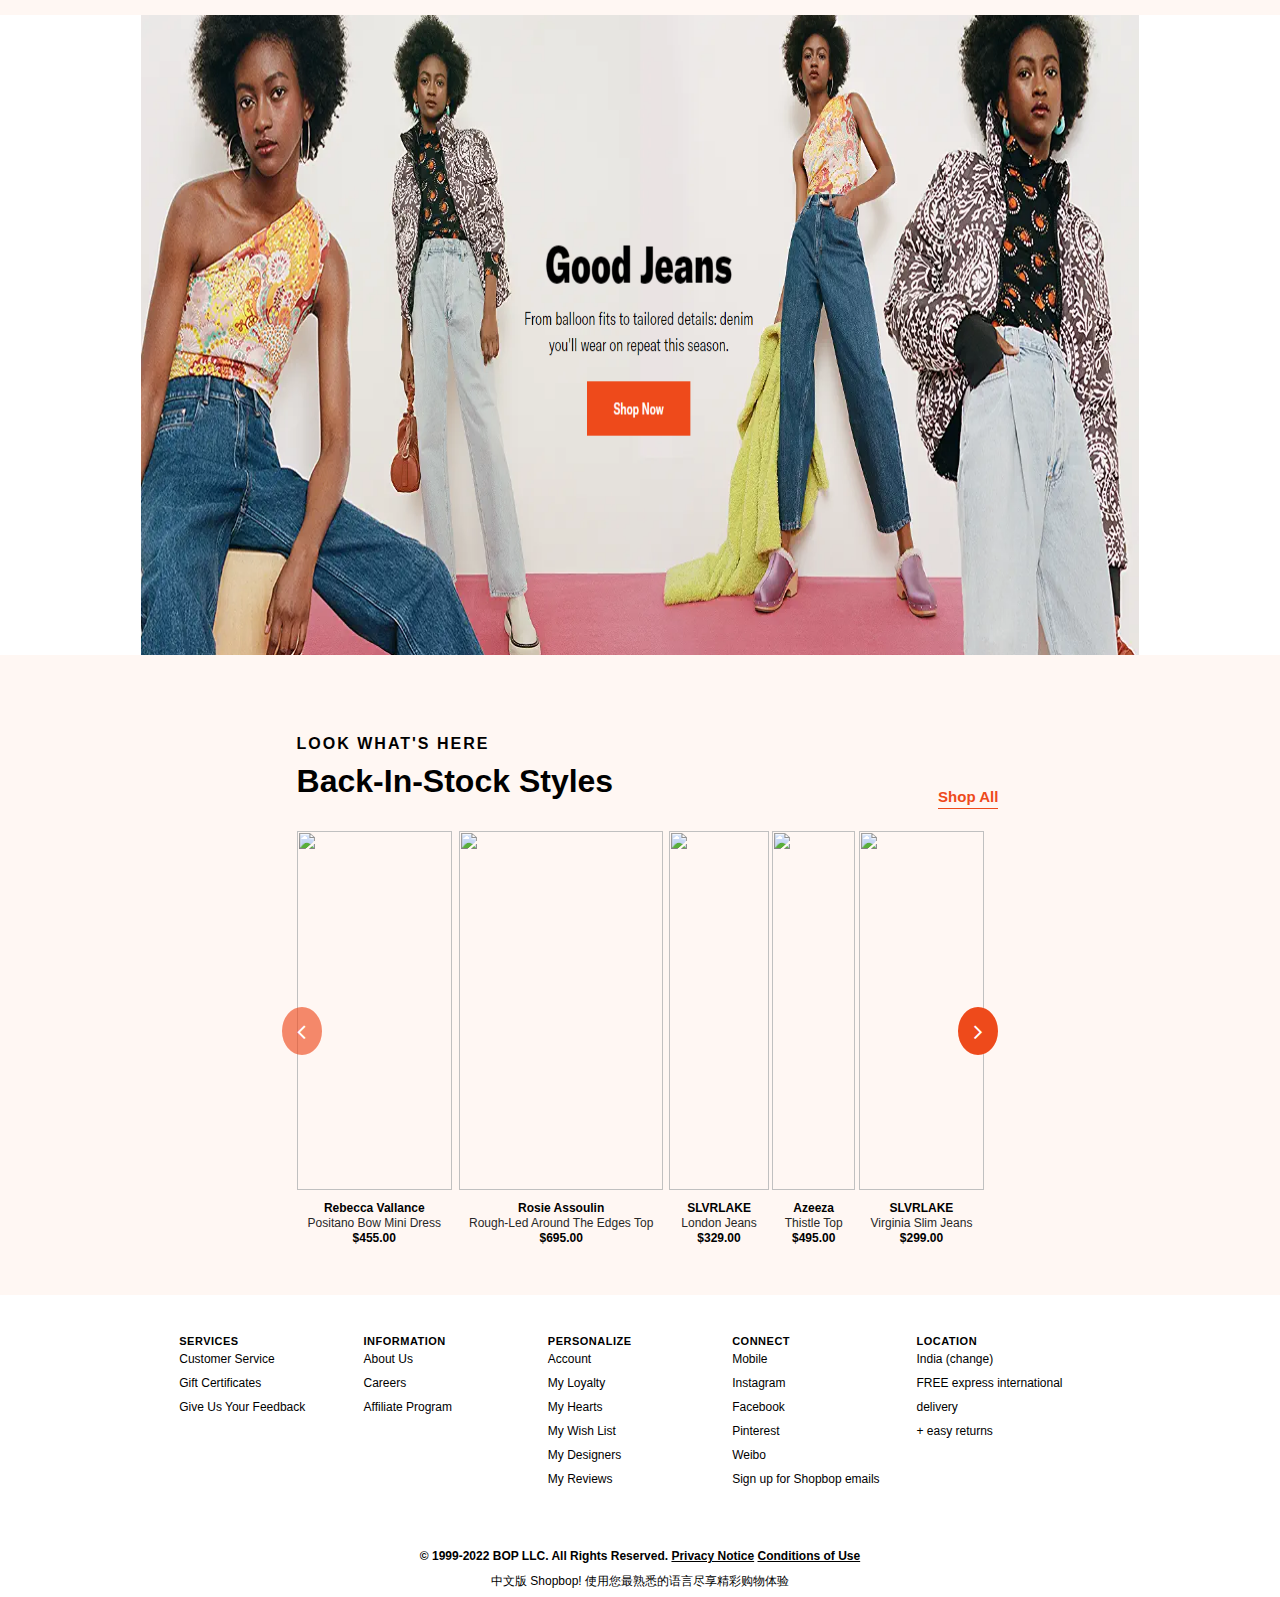
==== commit 4b030bbd: "The landing part is now complete" ====
--- a/index.html
+++ b/index.html
@@ -1,272 +1,267 @@
 <!DOCTYPE html>
 <html lang="en">
-  <head>
-    <meta charset="UTF-8" />
-    <meta http-equiv="X-UA-Compatible" content="IE=edge" />
-    <meta name="viewport" content="width=device-width, initial-scale=1.0" />
-    <link rel="stylesheet" href="styles/index.css" />
-    <link rel="stylesheet" href="styles/footer.css" />
-    <link rel="stylesheet" href="styles/topbar.css" />
-    <link
-      rel="stylesheet"
-      href="https://cdnjs.cloudflare.com/ajax/libs/font-awesome/4.7.0/css/font-awesome.min.css"
-    />
-    <title>Shopbop - Top Designer Apparel, Shoes, Accessories & More</title>
-  </head>
-
-  <body>
-    <div id="container">
-      <!-- top bar writing here -->
-      <div class="topbar-container">
-        <!-- here top bar added from js -->
-      </div>
-      <!-- Creating the top navbar began here -->
-      <div class="topNav-contaienr">
-        <div class="logo-nav-link">
-          <img
-            src="https://m.media-amazon.com/images/G/01/Shopbop/p/pcs/shopbop/media/3/images/logos/rebrand_shopbop_logo_2x_1-3.png"
-            id="link-logo"
-            alt="There must be a problem with the server image not being
-                  automatically uploaded"
-          />
-        </div>
-        <div class="nav-bar-section">
-          <ul class="ul-navbar">
-            <li class="Wnew samePrrodList"><span>WHAT'S NEW</span></li>
-            <li class="Ofav samePrrodList"><span>OUR FAVORITES</span></li>
-            <li class="Desig samePrrodList"><span>DESIGNERS</span></li>
-            <li class="Clot samePrrodList"><span>CLOTHING</span></li>
-            <li class="Acti samePrrodList"><span>ACTIVE</span></li>
-            <li class="Shoes samePrrodList"><span>SHOES</span></li>
-            <li class="Bags samePrrodList"><span>BAGS</span></li>
-            <li class="Acce samePrrodList"><span>ACCESSORIES</span></li>
-            <li class="Men samePrrodList"><span>MEN</span></li>
-            <li class="Sale samePrrodList"><span>SALE</span></li>
-            <button id="search-icon"><i class="fa fa-search"></i></button>
-          </ul>
-        </div>
-      </div>
-      <!-- end here -->
-
-      <!-- head main bg begin here -->
-
-      <div class="startHeadingDiv">
-        <div class="startimg">
-          <img
-            src="images/firstHeading Img.png"
-            id="startheadImg"
-            alt="There must be a problem with the server image not being
-                  automatically uploaded"
-          />
-        </div>
-        <div class="after-start-Img-Div">
-          <ul class="ul-after-start-img">
-            <li class="li-afterImg1">
-              <img
-                src="https://m.media-amazon.com/images/G/01//Shopbop/media/desktop/homepages/2022/2022_02/sb_20220227_hp_card_VISNAV_staud_01bags._QL90_UX373_.jpg"
-                alt=""
-                id="afterimgid1"
-              />
-              <div class="blackSameDesign">
-                <p class="textSame">It Bags</p>
-              </div>
-            </li>
-            <li class="li-afterImg2">
-              <img
-                src="https://m.media-amazon.com/images/G/01//Shopbop/media/desktop/homepages/2022/2022_02/sb_20220227_hp_card_VISNAV_staud_02clothing._QL90_UX373_.jpg"
-                alt=""
-                id="afterimg2"
-              />
-              <div class="blackSameDesign">
-                <p class="textSame">Vacation-Bound Clothing</p>
-              </div>
-            </li>
-            <li class="li-afterImg3">
-              <img
-                src="https://m.media-amazon.com/images/G/01//Shopbop/media/desktop/homepages/2022/2022_02/sb_20220227_hp_card_VISNAV_staud_03shoes._QL90_UX373_.jpg"
-                alt=""
-                id="afterimg3"
-              />
-              <div class="blackSameDesign">
-                <p class="textSame">Polished Pairs</p>
-              </div>
-            </li>
-          </ul>
-        </div>
-      </div>
-
-      <!-- end here -->
-
-      <!-- items slide images begin here -->
-      <div class="items-container">
-        <div class="itemshead">
-          <div class="itemsTexts">
-            <h3 class="title1">SEE THE LATEST</h3>
-            <div class="shopAlllink">
-              <h1 class="title2">What's New</h1>
-              <h3 class="shopAll linkfontstyle">Shop All</h3>
-            </div>
-          </div>
-          <div class="itemsSlidebar">
-            <div class="slide-main" id="slide-main"></div>
-          </div>
-        </div>
-      </div>
-      <!-- ending here -->
-
-      <!-- visualNav part beging here -->
-      <div class="visualNav">
-        <div class="visualNavText">
-          <p class="visualheading1">GET SOME INSPIRATION</p>
-          <p class="visualheading2">What Are You Looking For?</p>
-        </div>
-        <ul class="visualImages">
-          <li>
+
+<head>
+  <meta charset="UTF-8" />
+  <meta http-equiv="X-UA-Compatible" content="IE=edge" />
+  <meta name="viewport" content="width=device-width, initial-scale=1.0" />
+  <link rel="stylesheet" href="styles/index.css" />
+  <link rel="stylesheet" href="styles/footer.css" />
+  <link rel="stylesheet" href="styles/topbar.css" />
+  <link rel="stylesheet" href="styles/navbar.css">
+  <link rel="stylesheet" href="https://cdnjs.cloudflare.com/ajax/libs/font-awesome/4.7.0/css/font-awesome.min.css" />
+  <link rel="stylesheet" href="https://cdnjs.cloudflare.com/ajax/libs/font-awesome/4.7.0/css/font-awesome.min.css">
+  <title>Shopbop - Top Designer Apparel, Shoes, Accessories & More</title>
+</head>
+
+<body>
+  <div id="container">
+    <!-- top bar writing here -->
+    <div class="topbar-container">
+      <!-- here top bar added from js -->
+    </div>
+    <!-- Creating the top navbar began here -->
+    <div class="topNav-contaienr">
+      <!-- here navbar added from js -->
+    </div>
+    <!-- end here -->
+
+    <!-- head main bg begin here -->
+
+    <div class="startHeadingDiv">
+      <div class="startimg">
+        <img src="images/firstHeading Img.png" id="startheadImg" alt="There must be a problem with the server image not being
+                  automatically uploaded" />
+      </div>
+      <div class="after-start-Img-Div">
+        <ul class="ul-after-start-img">
+          <li class="li-afterImg1">
             <img
-              class="visImgText"
-              src="https://m.media-amazon.com/images/G/01//Shopbop/media/desktop/homepages/2022/2022_02/sb_20220221_hp_card_visnav_vacationwardrobe._QL90_UX373_.jpg"
-              alt="There must be a problem with the server image not
-                     being automatically uploaded"
-            />
-            <div class="textVisual1 desVidiv">
-              <p class="img1-text designtxt">Vocation Wardrobe</p>
+              src="https://m.media-amazon.com/images/G/01//Shopbop/media/desktop/homepages/2022/2022_02/sb_20220227_hp_card_VISNAV_staud_01bags._QL90_UX373_.jpg"
+              alt="" id="afterimgid1" />
+            <div class="blackSameDesign">
+              <p class="textSame">It Bags</p>
             </div>
           </li>
-          <li>
+          <li class="li-afterImg2">
             <img
-              class="visImgText"
-              src="https://m.media-amazon.com/images/G/01//Shopbop/media/desktop/homepages/2022/2022_02/sb_20220221_hp_card_visnav_dressshop._QL90_UX373_.jpg"
-              alt="There must be a problem with the server image not
-                     being automatically uploaded"
-            />
-            <div class="textVisual2 desVidiv">
-              <p class="img2-text designtxt">The Dress Shop</p>
+              src="https://m.media-amazon.com/images/G/01//Shopbop/media/desktop/homepages/2022/2022_02/sb_20220227_hp_card_VISNAV_staud_02clothing._QL90_UX373_.jpg"
+              alt="" id="afterimg2" />
+            <div class="blackSameDesign">
+              <p class="textSame">Vacation-Bound Clothing</p>
             </div>
           </li>
-          <li>
+          <li class="li-afterImg3">
             <img
-              class="visImgText"
-              src="https://m.media-amazon.com/images/G/01//Shopbop/media/desktop/homepages/2022/2022_02/sb_20220221_hp_card_visnav_everydayessentials._QL90_UX373_.jpg"
-              alt="There must be a problem with the server image not
-                     being automatically uploaded"
-            />
-            <div class="textVisual3 desVidiv">
-              <p class="img3-text designtxt">Everyday Essentials</p>
-            </div>
-          </li>
-          <li>
-            <img
-              class="visImgText"
-              src="https://m.media-amazon.com/images/G/01//Shopbop/media/desktop/homepages/2022/2022_02/sb_20220221_hp_card_visnav_datenight._QL90_UX373_.jpg"
-              alt="There must be a problem with the server image not
-                     being automatically uploaded"
-            />
-            <div class="textVisual4 desVidiv">
-              <p class="img4-text designtxt">Date Night Edit</p>
-            </div>
-          </li>
-          <li>
-            <img
-              class="visImgText"
-              src="https://m.media-amazon.com/images/G/01//Shopbop/media/desktop/homepages/2022/2022_02/sb_20220221_hp_card_visnav_bestdressedguest._QL90_UX373_.jpg"
-              alt="There must be a problem with the server image not
-                     being automatically uploaded"
-            />
-            <div class="textVisual5 desVidiv">
-              <p class="img5-text designtxt">Best-Dressed Guest</p>
+              src="https://m.media-amazon.com/images/G/01//Shopbop/media/desktop/homepages/2022/2022_02/sb_20220227_hp_card_VISNAV_staud_03shoes._QL90_UX373_.jpg"
+              alt="" id="afterimg3" />
+            <div class="blackSameDesign">
+              <p class="textSame">Polished Pairs</p>
             </div>
           </li>
         </ul>
       </div>
-      <!-- ending here -->
-
-      <!-- Creating backgrond img began here -->
-      <div class="headingImg">
+    </div>
+
+    <!-- end here -->
+
+    <!-- items slide images begin here -->
+    <div class="items-container">
+      <div class="itemshead">
+        <div class="itemsTexts">
+          <h3 class="title1">SEE THE LATEST</h3>
+          <div class="shopAlllink">
+            <h1 class="title2">What's New</h1>
+            <h3 class="shopAll linkfontstyle">Shop All</h3>
+          </div>
+        </div>
+        <div class="itemsSlidebar">
+          <div class="slide-main" id="slide-main">
+            <div class="mainslide-con-div1">
+              <!-- here item images added from js -->
+            </div>
+            <div class="mainslide-con-div2">
+              <!-- here item images added from js -->
+            </div>
+            <div class="mainslide-con-div3">
+              <!-- here item images added from js -->
+            </div>
+          </div>
+          <button onclick="prevProd()" class="preBtn"><i class="fa fa-angle-left"
+              style="font-size:24px; color: white;"></i></button>
+          <button onclick="nextProd()" class="nextBtn"><i class="fa fa-angle-right"
+              style="font-size:24px; color: white;"></i></i></button>
+        </div>
+      </div>
+    </div>
+    <!-- ending here -->
+
+    <!-- visualNav part beging here -->
+    <div class="visualNav">
+      <div class="visualNavText">
+        <p class="visualheading1">GET SOME INSPIRATION</p>
+        <p class="visualheading2">What Are You Looking For?</p>
+      </div>
+      <ul class="visualImages">
+        <li>
+          <img class="visImgText"
+            src="https://m.media-amazon.com/images/G/01//Shopbop/media/desktop/homepages/2022/2022_02/sb_20220221_hp_card_visnav_vacationwardrobe._QL90_UX373_.jpg"
+            alt="There must be a problem with the server image not
+                     being automatically uploaded" />
+          <div class="textVisual1 desVidiv">
+            <p class="img1-text designtxt">Vocation Wardrobe</p>
+          </div>
+        </li>
+        <li>
+          <img class="visImgText"
+            src="https://m.media-amazon.com/images/G/01//Shopbop/media/desktop/homepages/2022/2022_02/sb_20220221_hp_card_visnav_dressshop._QL90_UX373_.jpg"
+            alt="There must be a problem with the server image not
+                     being automatically uploaded" />
+          <div class="textVisual2 desVidiv">
+            <p class="img2-text designtxt">The Dress Shop</p>
+          </div>
+        </li>
+        <li>
+          <img class="visImgText"
+            src="https://m.media-amazon.com/images/G/01//Shopbop/media/desktop/homepages/2022/2022_02/sb_20220221_hp_card_visnav_everydayessentials._QL90_UX373_.jpg"
+            alt="There must be a problem with the server image not
+                     being automatically uploaded" />
+          <div class="textVisual3 desVidiv">
+            <p class="img3-text designtxt">Everyday Essentials</p>
+          </div>
+        </li>
+        <li>
+          <img class="visImgText"
+            src="https://m.media-amazon.com/images/G/01//Shopbop/media/desktop/homepages/2022/2022_02/sb_20220221_hp_card_visnav_datenight._QL90_UX373_.jpg"
+            alt="There must be a problem with the server image not
+                     being automatically uploaded" />
+          <div class="textVisual4 desVidiv">
+            <p class="img4-text designtxt">Date Night Edit</p>
+          </div>
+        </li>
+        <li>
+          <img class="visImgText"
+            src="https://m.media-amazon.com/images/G/01//Shopbop/media/desktop/homepages/2022/2022_02/sb_20220221_hp_card_visnav_bestdressedguest._QL90_UX373_.jpg"
+            alt="There must be a problem with the server image not
+                     being automatically uploaded" />
+          <div class="textVisual5 desVidiv">
+            <p class="img5-text designtxt">Best-Dressed Guest</p>
+          </div>
+        </li>
+      </ul>
+    </div>
+    <!-- ending here -->
+
+    <!-- Creating backgrond img began here -->
+    <div class="headingImg">
+      <img src="images/HeadBgImg.png" alt="There must be a problem with the server image not being
+               automatically uploaded" id="bgimg" />
+    </div>
+    <!-- end here -->
+
+    <!-- destination and arm imges begin here -->
+    <section class="destination-arm-section">
+      <div class="destinationImgDiv">
         <img
-          src="images/HeadBgImg.png"
-          alt="There must be a problem with the server image not being
-               automatically uploaded"
-          id="bgimg"
-        />
-      </div>
-      <!-- end here -->
-
-      <!-- destination and arm imges begin here -->
-      <section class="destination-arm-section">
-        <div class="destinationImgDiv">
-          <img
-            src="https://m.media-amazon.com/images/G/01//Shopbop/media/desktop/homepages/2022/2022_02/sb_20220221_hp_card_2up_resortdesses2._QL90_UX595_.jpg"
-            alt=""
-          />
-          <div class="destinationTextDiv">
-            <p class="destinText1">DESTINATION DRESSES</p>
-            <hr class="hr-line" />
-            <p class="destinText2">Take a trip in these sun-ready styles.</p>
-          </div>
-        </div>
-        <div class="armImgDiv">
-          <img
-            src="https://m.media-amazon.com/images/G/01//Shopbop/media/desktop/homepages/2022/2022_02/sb_20220221_hp_card_2up_datenightbags._QL90_UX595_.jpg"
-            alt=""
-          />
-          <div class="armTextDiv">
-            <p class="armText1">Arm Candy</p>
-            <hr class="hr-line" />
-            <p class="armText2">Our latest evening-out bags.</p>
-          </div>
-        </div>
-      </section>
-      <!-- ending here -->
-
-      <!-- items slide images 2 begin here -->
-      <div class="items-container2">
-        <div class="itemshead2">
-          <div class="itemsTexts2">
-            <h3 class="title1-2">FAVORITE FINDS</h3>
-            <div class="shopAlllink2">
-              <h1 class="title2-2">Most-Hearted Styles</h1>
-              <h3 class="shopAll2 linkfontstyle2">Shop All</h3>
-            </div>
-          </div>
-          <div class="itemsSlidebar2">
-            <div class="slide-main-2" id="slide-main2"></div>
-          </div>
-        </div>
-      </div>
-      <!-- ending here -->
-
-      <!-- Creating backgrond img 3 began here -->
-      <div class="BgImg3Div">
+          src="https://m.media-amazon.com/images/G/01//Shopbop/media/desktop/homepages/2022/2022_02/sb_20220221_hp_card_2up_resortdesses2._QL90_UX595_.jpg"
+          alt="" />
+        <div class="destinationTextDiv">
+          <p class="destinText1">DESTINATION DRESSES</p>
+          <hr class="hr-line" />
+          <p class="destinText2">Take a trip in these sun-ready styles.</p>
+        </div>
+      </div>
+      <div class="armImgDiv">
         <img
-          src="images/third bgImg.png"
-          alt="There must be a problem with the server image not being
-                     automatically uploaded"
-          id="BgImg3"
-        />
-      </div>
-      <!-- end here -->
-
-      <!-- items slide images 3 begin here -->
-      <div class="items-container3">
-        <div class="itemshead3">
-          <div class="itemsTexts3">
-            <h3 class="title1-3">LOOK WHAT'S HERE</h3>
-            <div class="shopAlllink3">
-              <h1 class="title2-3">Back-In-Stock Styles</h1>
-              <h3 class="shopAll3 linkfontstyle3">Shop All</h3>
-            </div>
-          </div>
-          <div class="itemsSlidebar3">
-            <div class="slide-main-3" id="slide-main3"></div>
-          </div>
-        </div>
-      </div>
-      <!-- ending here -->
-
-      <!-- footer part begin here -->
-      <footer class="footerContainer"></footer>
-    </div>
-  </body>
+          src="https://m.media-amazon.com/images/G/01//Shopbop/media/desktop/homepages/2022/2022_02/sb_20220221_hp_card_2up_datenightbags._QL90_UX595_.jpg"
+          alt="" />
+        <div class="armTextDiv">
+          <p class="armText1">Arm Candy</p>
+          <hr class="hr-line" />
+          <p class="armText2">Our latest evening-out bags.</p>
+        </div>
+      </div>
+    </section>
+    <!-- ending here -->
+
+    <!-- items slide images 2 begin here -->
+    <div class="items-container2">
+      <div class="itemshead2">
+        <div class="itemsTexts2">
+          <h3 class="title1-2">FAVORITE FINDS</h3>
+          <div class="shopAlllink2">
+            <h1 class="title2-2">Most-Hearted Styles</h1>
+            <h3 class="shopAll2 linkfontstyle2">Shop All</h3>
+          </div>
+        </div>
+        <div class="itemsSlidebar2">
+          <div class="slide-main-2" id="slide-main2">
+            <div class="mainslide-con-div1-2">
+              <!-- here item images added from js -->
+            </div>
+            <div class="mainslide-con-div2-2">
+              <!-- here item images added from js -->
+            </div>
+            <div class="mainslide-con-div3-2">
+              <!-- here item images added from js -->
+            </div>
+          </div>
+          <button onclick="prevProd2()" class="preBtn2"><i class="fa fa-angle-left"
+              style="font-size:24px; color: white;"></i></button>
+          <button onclick="nextProd2()" class="nextBtn2"><i class="fa fa-angle-right"
+              style="font-size:24px; color: white;"></i></i></button>
+        </div>
+      </div>
+    </div>
+  </div>
+  <!-- ending here -->
+
+  <!-- Creating backgrond img 3 began here -->
+  <div class="BgImg3Div">
+    <img src="images/third bgImg.png" alt="There must be a problem with the server image not being
+                     automatically uploaded" id="BgImg3" />
+  </div>
+  <!-- end here -->
+
+  <!-- items slide images 3 begin here -->
+  <div class="items-container3">
+    <div class="itemshead3">
+      <div class="itemsTexts3">
+        <h3 class="title1-3">LOOK WHAT'S HERE</h3>
+        <div class="shopAlllink3">
+          <h1 class="title2-3">Back-In-Stock Styles</h1>
+          <h3 class="shopAll3 linkfontstyle3">Shop All</h3>
+        </div>
+      </div>
+      <div class="itemsSlidebar3">
+        <div class="slide-main-3" id="slide-main3">
+          <div class="mainslide-con-div1-3">
+            <!-- here item images added from js -->
+          </div>
+          <div class="mainslide-con-div2-3">
+            <!-- here item images added from js -->
+          </div>
+          <div class="mainslide-con-div3-3">
+            <!-- here item images added from js -->
+          </div>
+        </div>
+        <button onclick="prevProd3()" class="preBtn3"><i class="fa fa-angle-left"
+            style="font-size:24px; color: white;"></i></button>
+        <button onclick="nextProd3()" class="nextBtn3"><i class="fa fa-angle-right"
+            style="font-size:24px; color: white;"></i></i></button>
+      </div>
+    </div>
+  </div>
+  <!-- ending here -->
+
+  <!-- footer part begin here -->
+  <footer class="footerContainer">
+    <!-- here footer added from js -->
+  </footer>
+  <!-- end here -->
+  </div>
+</body>
+
 </html>
 <script src="scripts/index.js"></script>
 
@@ -276,8 +271,19 @@
   let topbarMainDiv = document.querySelector(".topbar-container");
   topbarMainDiv.innerHTML = topbar();
 
+  // here navbar imported
+  import navbar from "./components/navbar.js";
+  let navbarDiv = document.querySelector(".topNav-contaienr");
+  navbarDiv.innerHTML = navbar();
+
   // here footer imported
   import footer from "./components/footer.js";
   let footerDiv = document.querySelector(".footerContainer");
   footerDiv.innerHTML = footer();
+
 </script>
+
+<script>
+
+
+</script>--- a/styles/index.css
+++ b/styles/index.css
@@ -4,75 +4,8 @@
   box-sizing: border-box;
   font-family: "GT-America-Standard", "Helvetica Neue", Helvetica, sans-serif;
 }
-/* Creating the top navbar began here  */
-.topNav-contaienr {
-  width: 99vw;
-  height: 132px;
-  border: 1px solid;
-  margin: auto;
-  font-family: "GT-America-Standard", "Helvetica Neue", Helvetica, sans-serif;
-  box-sizing: border-box;
-}
-.logo-nav-link {
-  text-align: center;
-  width: 61vw;
-  height: 88px;
-  border: 1px solid;
-  margin: 0px 19%;
-}
-#link-logo {
-  margin: 24px 41% 25px;
-  height: 45px;
-  width: 180px;
-}
-.nav-bar-section {
-  text-align: center;
-  width: 61vw;
-  height: 44px;
-  border: 1px solid;
-  margin: 0px 19%;
-}
-.ul-navbar {
-  list-style-type: none;
-  display: flex;
-  justify-content: center;
-  font-size: 12px;
-  margin-top: 5px;
-}
-.samePrrodList {
-  border: 0px;
-  padding: 8px 1px 5px;
-  width: 70px;
-  height: 15px;
-  cursor: pointer;
-}
-.samePrrodList:hover {
-  font-weight: 800;
-  border-bottom: 2px solid rgb(250, 116, 67);
-  font-size: 11px;
-}
-#search-icon {
-  border: 0px;
-  background-color: transparent;
-  cursor: pointer;
-}
-.Wnew {
-  width: 90px;
-}
-.Ofav {
-  width: 110px;
-  padding-right: 5px;
-}
-.Acce {
-  width: 90px;
-}
-.Clot {
-  padding-left: 5px;
-}
-
 /* main starting bg image begin here */
 .startimg {
-  border: 1px solid;
   height: 640px;
   text-align: center;
   cursor: pointer;
@@ -80,11 +13,9 @@
 }
 #startheadImg {
   height: 100%;
-  border: 1px solid;
   width: 75.6vw;
 }
 .after-start-Img-Div {
-  border: 1px solid;
   height: 653px;
   background-color: #fceed9;
 }
@@ -97,7 +28,6 @@
   justify-content: center;
   column-gap: 5px;
   height: 607px;
-  border: 1px solid;
   text-align: center;
 }
 #afterimgid1,
@@ -105,7 +35,6 @@
 #afterimg3 {
   height: 493px;
   cursor: pointer;
-  border: 1px solid;
 }
 .blackSameDesign {
   cursor: pointer;
@@ -126,15 +55,13 @@
 
 /* slide window part begin here */
 .items-container {
-  border: 1px solid;
   height: 640px;
   text-align: center;
   cursor: pointer;
 }
 .itemshead {
   height: 100%;
-  border: 1px solid;
-  width: 78vw;
+  width: 81vw;
   margin: auto;
   box-sizing: border-box;
   padding: 30px 12.5vw 60px;
@@ -142,7 +69,6 @@
 .itemsText {
   height: 102px;
   padding: 30px 0px 14px;
-  border: 1px solid;
 }
 .shopAlllink {
   display: flex;
@@ -150,7 +76,6 @@
 }
 .title1 {
   padding: 0px 0px 10px;
-  border: 1px solid;
   display: block;
   margin: 0;
   text-align: left;
@@ -158,14 +83,15 @@
   letter-spacing: 2px;
   margin-top: 20px;
   font-size: 16px;
+  padding-left: 15px;
 }
 .title2 {
   margin: 0;
   padding: 0px 0px 5px;
-  border: 1px solid;
   display: block;
   height: 45px;
   font-weight: 900;
+  padding-left: 15px;
 }
 .shopAll {
   height: 20px;
@@ -185,21 +111,96 @@
 }
 /* end here */
 
-/* slide bar part begin here */
+/* this part for slide design begin here */
 
 .itemsSlidebar {
-  border: 1px solid;
   height: 440px;
   position: relative;
   overflow: hidden;
 }
 
+.slide-main {
+  position: relative;
+}
+.mainslide-con-div1 {
+  display: flex;
+  justify-content: center;
+}
+.mainslide-con-div2 {
+  display: none;
+  justify-content: center;
+}
+.mainslide-con-div3 {
+  display: none;
+  justify-content: center;
+}
+
+.prodCountImg {
+  width: 98%;
+}
+
+.h4titletxt {
+  font-size: 12px;
+  padding: 0px 13px;
+  margin: 7px 0px 0px;
+  font-weight: 700;
+}
+.ptypetxt {
+  font-size: 12px;
+  margin: 1px;
+  padding: 0px 13px;
+  color: rgb(39, 39, 39);
+}
+.h4pricetxt {
+  font-size: 12px;
+  font-weight: 700;
+  padding: 0px 13px;
+  margin: 1px;
+}
+.preBtn {
+  border: 4px solid transparent;
+  position: absolute;
+  top: calc(45% - 22px);
+  left: 0;
+  transition: background-image 0.2s ease-in 0s;
+  padding: 8px 8px;
+  border-radius: 50%;
+  width: 20px;
+  height: 10px;
+  background-color: #ee491ba2;
+  width: 40px;
+  height: 40px;
+  box-sizing: border-box;
+  padding-bottom: 32px;
+  cursor: pointer;
+}
+.nextBtn {
+  position: absolute;
+  border: 4px solid transparent;
+  position: absolute;
+  top: calc(45% - 22px);
+  right: 0px;
+  transition: background-image 0.2s ease-in 0s;
+  width: 40px;
+  height: 40px;
+  padding: 8px 8px;
+  border-radius: 50%;
+  background-color: #ee4a1b;
+  box-sizing: border-box;
+  padding-bottom: 32px;
+  cursor: pointer;
+}
+.nextBtn:hover,
+.preBtn:hover {
+  background-color: #ee491ba2;
+}
+/* end here */
+
 /* end here */
 
 /* visualNav part begin here */
 .visualNav {
   height: 638px;
-  /* border: 1px solid; */
   background-color: #fff6fb;
   cursor: pointer;
 }
@@ -217,12 +218,10 @@
   font-size: 32px;
   padding: 6px 40px 0px;
   font-weight: 900;
-  /* border: 1px solid; */
   margin: 0px;
 }
 .visualImages {
   height: 513px;
-  /* border: 1px solid; */
   padding: 26px 57.5px 80px;
   display: flex;
   justify-content: center;
@@ -233,7 +232,6 @@
 .visImgText {
   width: 100%;
   height: 38vh;
-  /* border: 1px solid; */
 }
 .desVidiv {
   text-align: center;
@@ -256,14 +254,12 @@
 
 /* background image part begin here */
 .headingImg {
-  border: 1px solid;
   height: 640px;
   text-align: center;
   cursor: pointer;
 }
 #bgimg {
   height: 100%;
-  border: 1px solid;
   width: 78vw;
 }
 /* end here */
@@ -271,7 +267,6 @@
 /* destination and arm imges begin here */
 
 .destination-arm-section {
-  border: 1px solid;
   height: 88vh;
   display: flex;
   justify-content: center;
@@ -292,7 +287,6 @@
 }
 .destinationTextDiv,
 .armTextDiv {
-  border: 1px solid;
   position: relative;
   margin-top: -10%;
   left: 20%;
@@ -344,7 +338,6 @@
 
 /* slide window part2 begin here */
 .items-container2 {
-  border: 1px solid;
   height: 640px;
   text-align: center;
   cursor: pointer;
@@ -352,8 +345,7 @@
 }
 .itemshead2 {
   height: 100%;
-  border: 1px solid;
-  width: 78vw;
+  width: 81vw;
   margin: auto;
   box-sizing: border-box;
   padding: 30px 12.5vw 60px;
@@ -361,7 +353,6 @@
 .itemsTexts2 {
   height: 102px;
   padding: 30px 0px 14px;
-  border: 1px solid;
 }
 .shopAlllink2 {
   display: flex;
@@ -369,7 +360,6 @@
 }
 .title1-2 {
   padding: 0px 0px 10px;
-  border: 1px solid;
   display: block;
   margin: 0;
   text-align: left;
@@ -377,14 +367,15 @@
   letter-spacing: 2px;
   margin-top: 20px;
   font-size: 16px;
+  padding-left: 15px;
 }
 .title2-2 {
   margin: 0;
   padding: 0px 0px 5px;
-  border: 1px solid;
   display: block;
   height: 45px;
   font-weight: 900;
+  padding-left: 15px;
 }
 .shopAll2 {
   height: 20px;
@@ -407,7 +398,6 @@
 /* slide bar2 part begin here */
 
 .itemsSlidebar2 {
-  border: 1px solid;
   height: 440px;
   position: relative;
   overflow: hidden;
@@ -417,21 +407,18 @@
 
 /* background image part3 begin here */
 .BgImg3Div {
-  border: 1px solid;
   height: 640px;
   text-align: center;
   cursor: pointer;
 }
 #BgImg3 {
   height: 100%;
-  border: 1px solid;
   width: 78vw;
 }
 /* end here */
 
 /* slide window part3 begin here */
 .items-container3 {
-  border: 1px solid;
   height: 640px;
   text-align: center;
   cursor: pointer;
@@ -439,8 +426,7 @@
 }
 .itemshead3 {
   height: 100%;
-  border: 1px solid;
-  width: 78vw;
+  width: 81vw;
   margin: auto;
   box-sizing: border-box;
   padding: 30px 12.5vw 60px;
@@ -448,7 +434,6 @@
 .itemsTexts3 {
   height: 102px;
   padding: 30px 0px 14px;
-  border: 1px solid;
 }
 .shopAlllink3 {
   display: flex;
@@ -456,7 +441,6 @@
 }
 .title1-3 {
   padding: 0px 0px 10px;
-  border: 1px solid;
   display: block;
   margin: 0;
   text-align: left;
@@ -464,14 +448,15 @@
   letter-spacing: 2px;
   margin-top: 20px;
   font-size: 16px;
+  padding-left: 15px;
 }
 .title2-3 {
   margin: 0;
   padding: 0px 0px 5px;
-  border: 1px solid;
   display: block;
   height: 45px;
   font-weight: 900;
+  padding-left: 15px;
 }
 .shopAll3 {
   height: 20px;
@@ -493,10 +478,171 @@
 /* slide bar3 part begin here */
 
 .itemsSlidebar3 {
-  border: 1px solid;
   height: 440px;
   position: relative;
   overflow: hidden;
 }
 
 /* end here */
+
+/* ------------------------- */
+
+/* this part 2 for slide design begin here */
+.slide-main2 {
+  position: relative;
+}
+.mainslide-con-div1-2 {
+  display: flex;
+  justify-content: center;
+}
+.mainslide-con-div2-2 {
+  display: none;
+  justify-content: center;
+}
+.mainslide-con-div3-2 {
+  display: none;
+  justify-content: center;
+}
+
+.prodCountImg2 {
+  width: 98%;
+  height: 359px;
+}
+
+.h4titletxt2 {
+  font-size: 12px;
+  padding: 0px 13px;
+  margin: 7px 0px 0px;
+  font-weight: 700;
+}
+.ptypetxt2 {
+  font-size: 12px;
+  margin: 1px;
+  padding: 0px 13px;
+  color: rgb(39, 39, 39);
+}
+.h4pricetxt2 {
+  font-size: 12px;
+  font-weight: 700;
+  padding: 0px 13px;
+  margin: 1px;
+}
+.preBtn2 {
+  border: 4px solid transparent;
+  position: absolute;
+  top: calc(45% - 22px);
+  left: 0;
+  transition: background-image 0.2s ease-in 0s;
+  padding: 8px 8px;
+  border-radius: 50%;
+  width: 20px;
+  height: 10px;
+  background-color: #ee491ba2;
+  width: 40px;
+  height: 40px;
+  box-sizing: border-box;
+  padding-bottom: 32px;
+  cursor: pointer;
+}
+.nextBtn2 {
+  position: absolute;
+  border: 4px solid transparent;
+  position: absolute;
+  top: calc(45% - 22px);
+  right: 0px;
+  transition: background-image 0.2s ease-in 0s;
+  width: 40px;
+  height: 40px;
+  padding: 8px 8px;
+  border-radius: 50%;
+  background-color: #ee4a1b;
+  box-sizing: border-box;
+  padding-bottom: 32px;
+  cursor: pointer;
+}
+.nextBtn:hover,
+.preBtn:hover {
+  background-color: #ee491ba2;
+}
+
+/* end here */
+
+/* this part 2 for slide design begin here */
+.slide-main3 {
+  position: relative;
+}
+.mainslide-con-div1-3 {
+  display: flex;
+  justify-content: center;
+}
+.mainslide-con-div2-3 {
+  display: none;
+  justify-content: center;
+}
+.mainslide-con-div3-3 {
+  display: none;
+  justify-content: center;
+}
+
+.prodCountImg3 {
+  width: 98%;
+  height: 359px;
+}
+
+.h4titletxt3 {
+  font-size: 12px;
+  padding: 0px 13px;
+  margin: 7px 0px 0px;
+  font-weight: 700;
+}
+.ptypetxt3 {
+  font-size: 12px;
+  margin: 1px;
+  padding: 0px 13px;
+  color: rgb(39, 39, 39);
+}
+.h4pricetxt3 {
+  font-size: 12px;
+  font-weight: 700;
+  padding: 0px 13px;
+  margin: 1px;
+}
+.preBtn3 {
+  border: 4px solid transparent;
+  position: absolute;
+  top: calc(45% - 22px);
+  left: 0;
+  transition: background-image 0.2s ease-in 0s;
+  padding: 8px 8px;
+  border-radius: 50%;
+  width: 20px;
+  height: 10px;
+  background-color: #ee491ba2;
+  width: 40px;
+  height: 40px;
+  box-sizing: border-box;
+  padding-bottom: 32px;
+  cursor: pointer;
+}
+.nextBtn3 {
+  position: absolute;
+  border: 4px solid transparent;
+  position: absolute;
+  top: calc(45% - 22px);
+  right: 0px;
+  transition: background-image 0.2s ease-in 0s;
+  width: 40px;
+  height: 40px;
+  padding: 8px 8px;
+  border-radius: 50%;
+  background-color: #ee4a1b;
+  box-sizing: border-box;
+  padding-bottom: 32px;
+  cursor: pointer;
+}
+.nextBtn3:hover,
+.preBtn3:hover {
+  background-color: #ee491ba2;
+}
+
+/* end here */
--- a/styles/footer.css
+++ b/styles/footer.css
@@ -40,10 +40,12 @@
   .copyRigthTC{
     text-decoration: underline;
     font-weight: 700;
+    cursor: pointer;
   }
   .lastFootertxt{
     margin-top: 10px;
     margin-bottom: 0px;
+    cursor: pointer;
   }
   /* end here */
   --- a/styles/navbar.css
+++ b/styles/navbar.css
@@ -0,0 +1,64 @@
+/* Creating the top navbar began here  */
+.topNav-contaienr {
+  width: 99vw;
+  height: 132px;
+  margin: auto;
+  font-family: "GT-America-Standard", "Helvetica Neue", Helvetica, sans-serif;
+  box-sizing: border-box;
+}
+.logo-nav-link {
+  text-align: center;
+  width: 61vw;
+  height: 88px;
+  margin: 0px 19%;
+}
+#link-logo {
+  margin: 24px 41% 25px;
+  height: 45px;
+  width: 180px;
+  cursor: pointer;
+}
+.nav-bar-section {
+  text-align: center;
+  width: 61vw;
+  height: 44px;
+  margin: 0px 19%;
+}
+.ul-navbar {
+  list-style-type: none;
+  display: flex;
+  justify-content: center;
+  font-size: 12px;
+  margin-top: 5px;
+}
+.samePrrodList {
+  border: 0px;
+  padding: 8px 1px 5px;
+  width: 70px;
+  height: 15px;
+  cursor: pointer;
+}
+.samePrrodList:hover {
+  font-weight: 800;
+  border-bottom: 2px solid rgb(250, 116, 67);
+  font-size: 11px;
+}
+#search-icon {
+  border: 0px;
+  background-color: transparent;
+  cursor: pointer;
+}
+.Wnew {
+  width: 90px;
+}
+.Ofav {
+  width: 110px;
+  padding-right: 5px;
+}
+.Acce {
+  width: 90px;
+}
+.Clot {
+  padding-left: 5px;
+}
+/* end here */
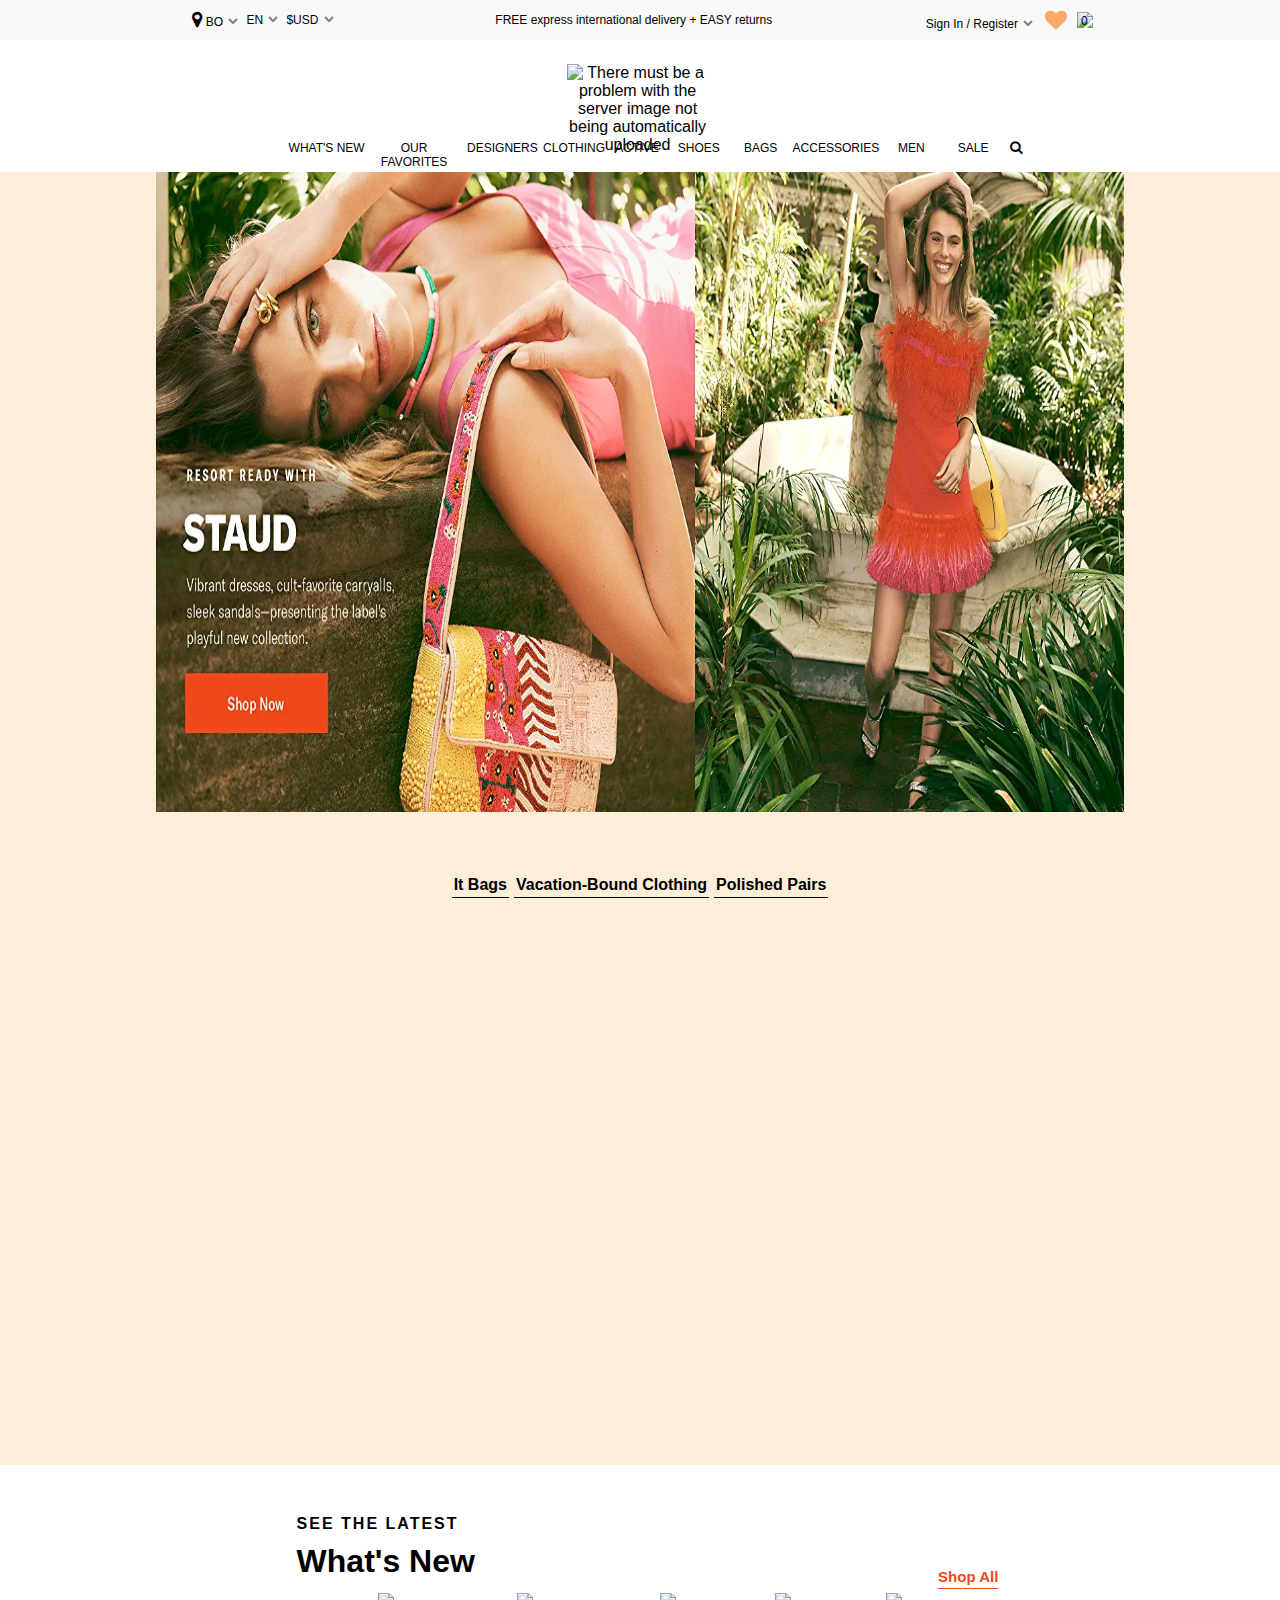
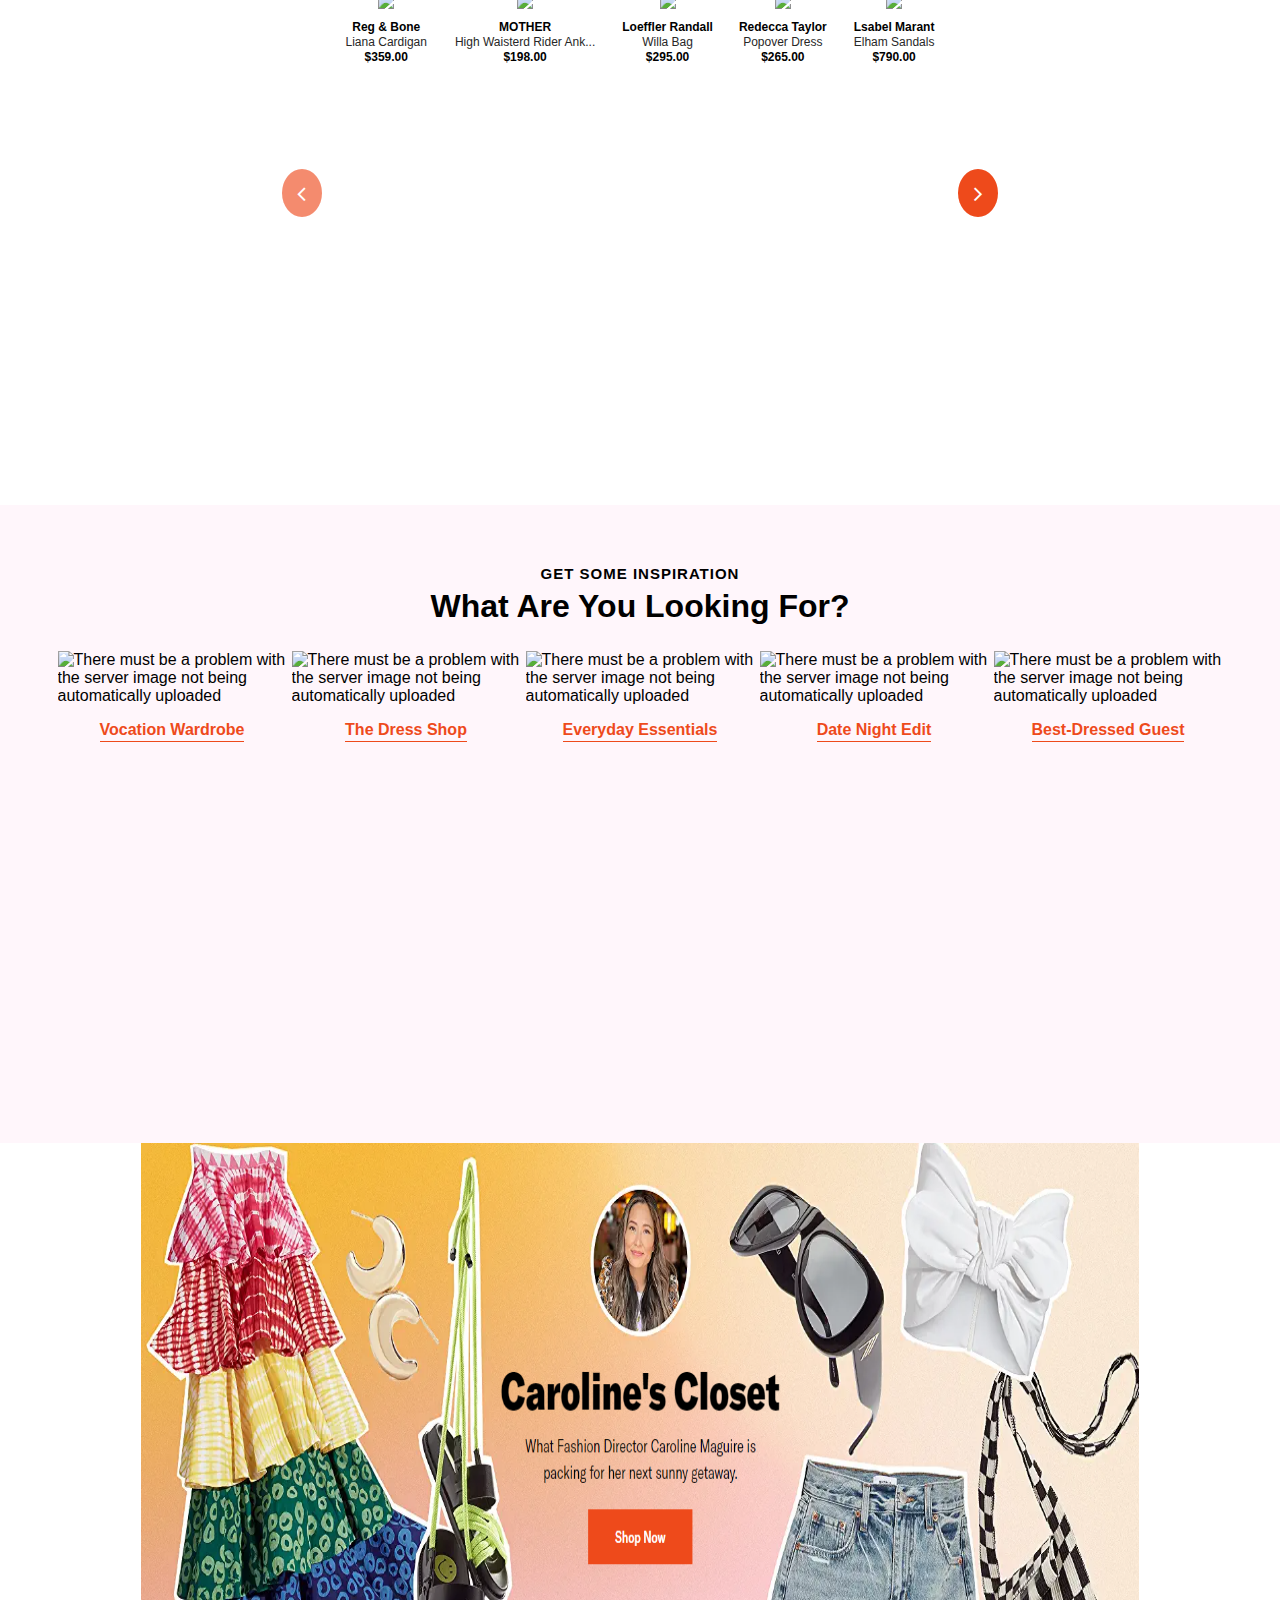
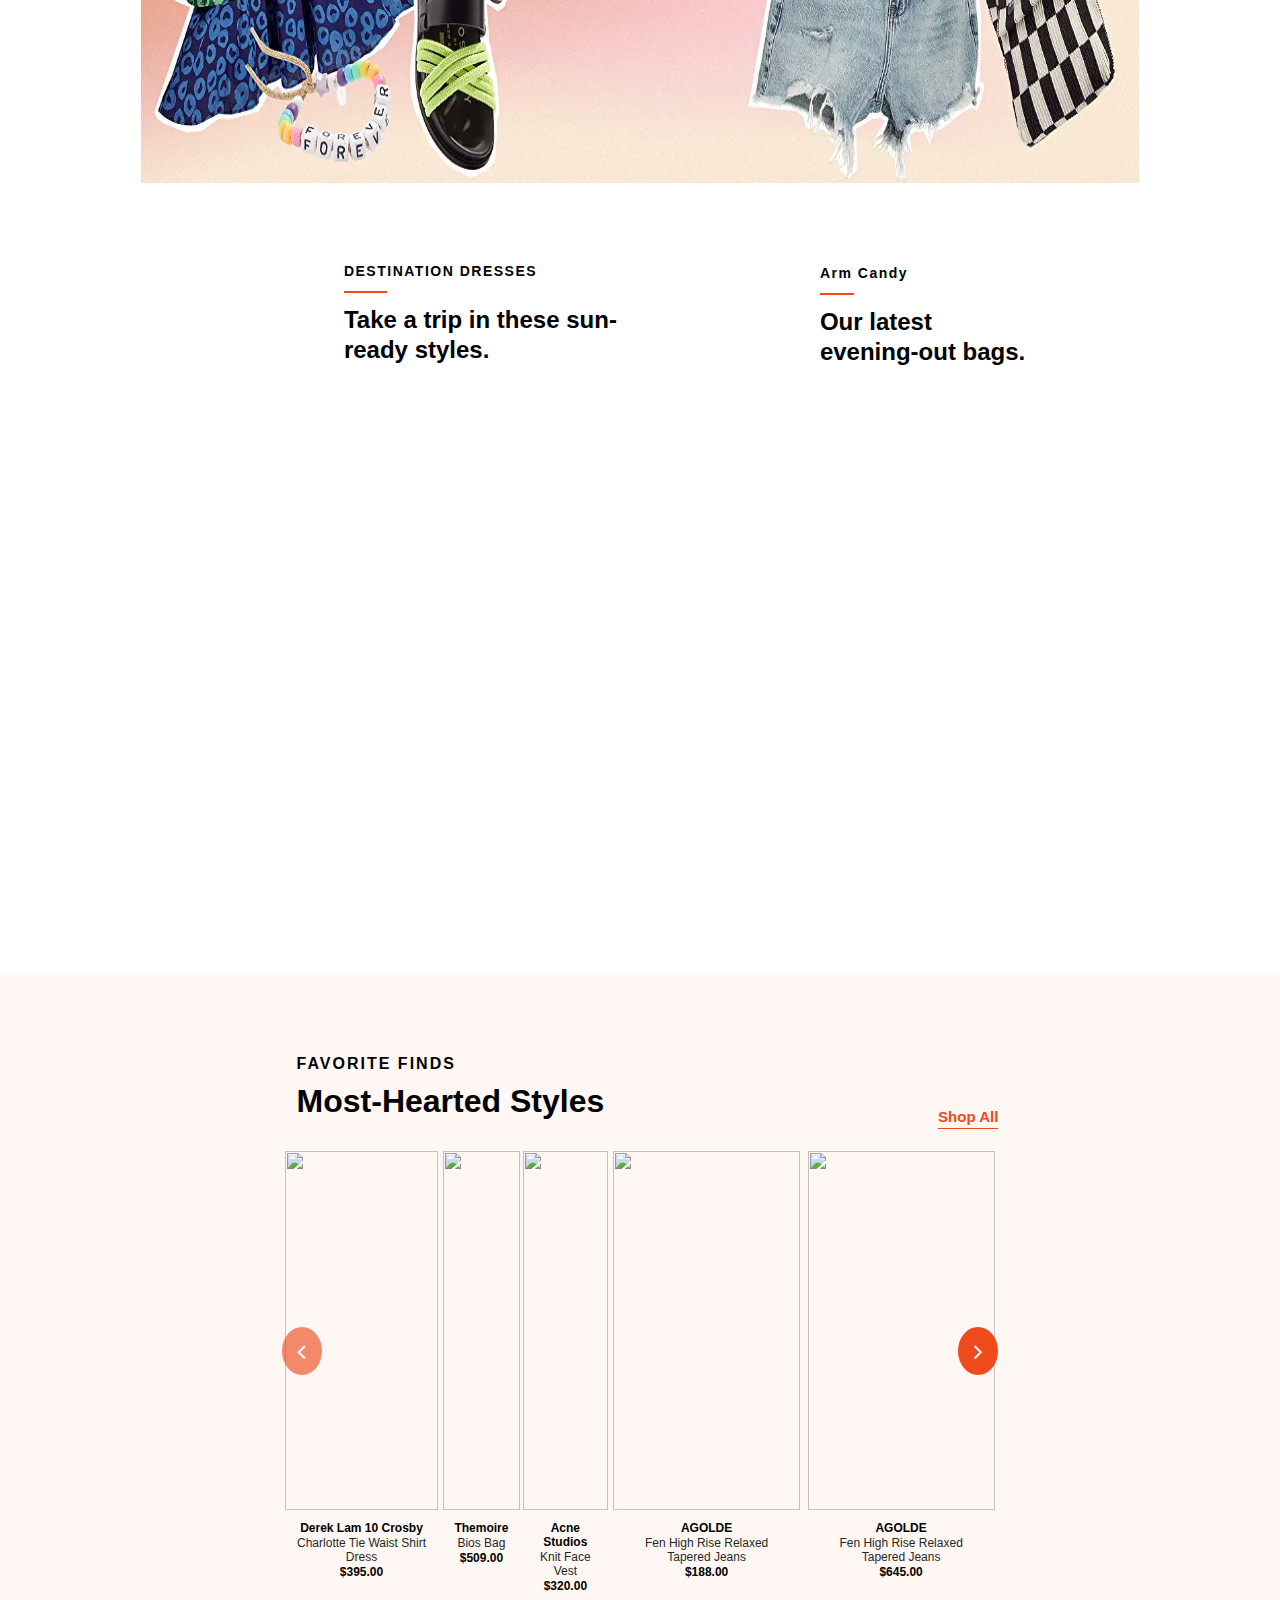
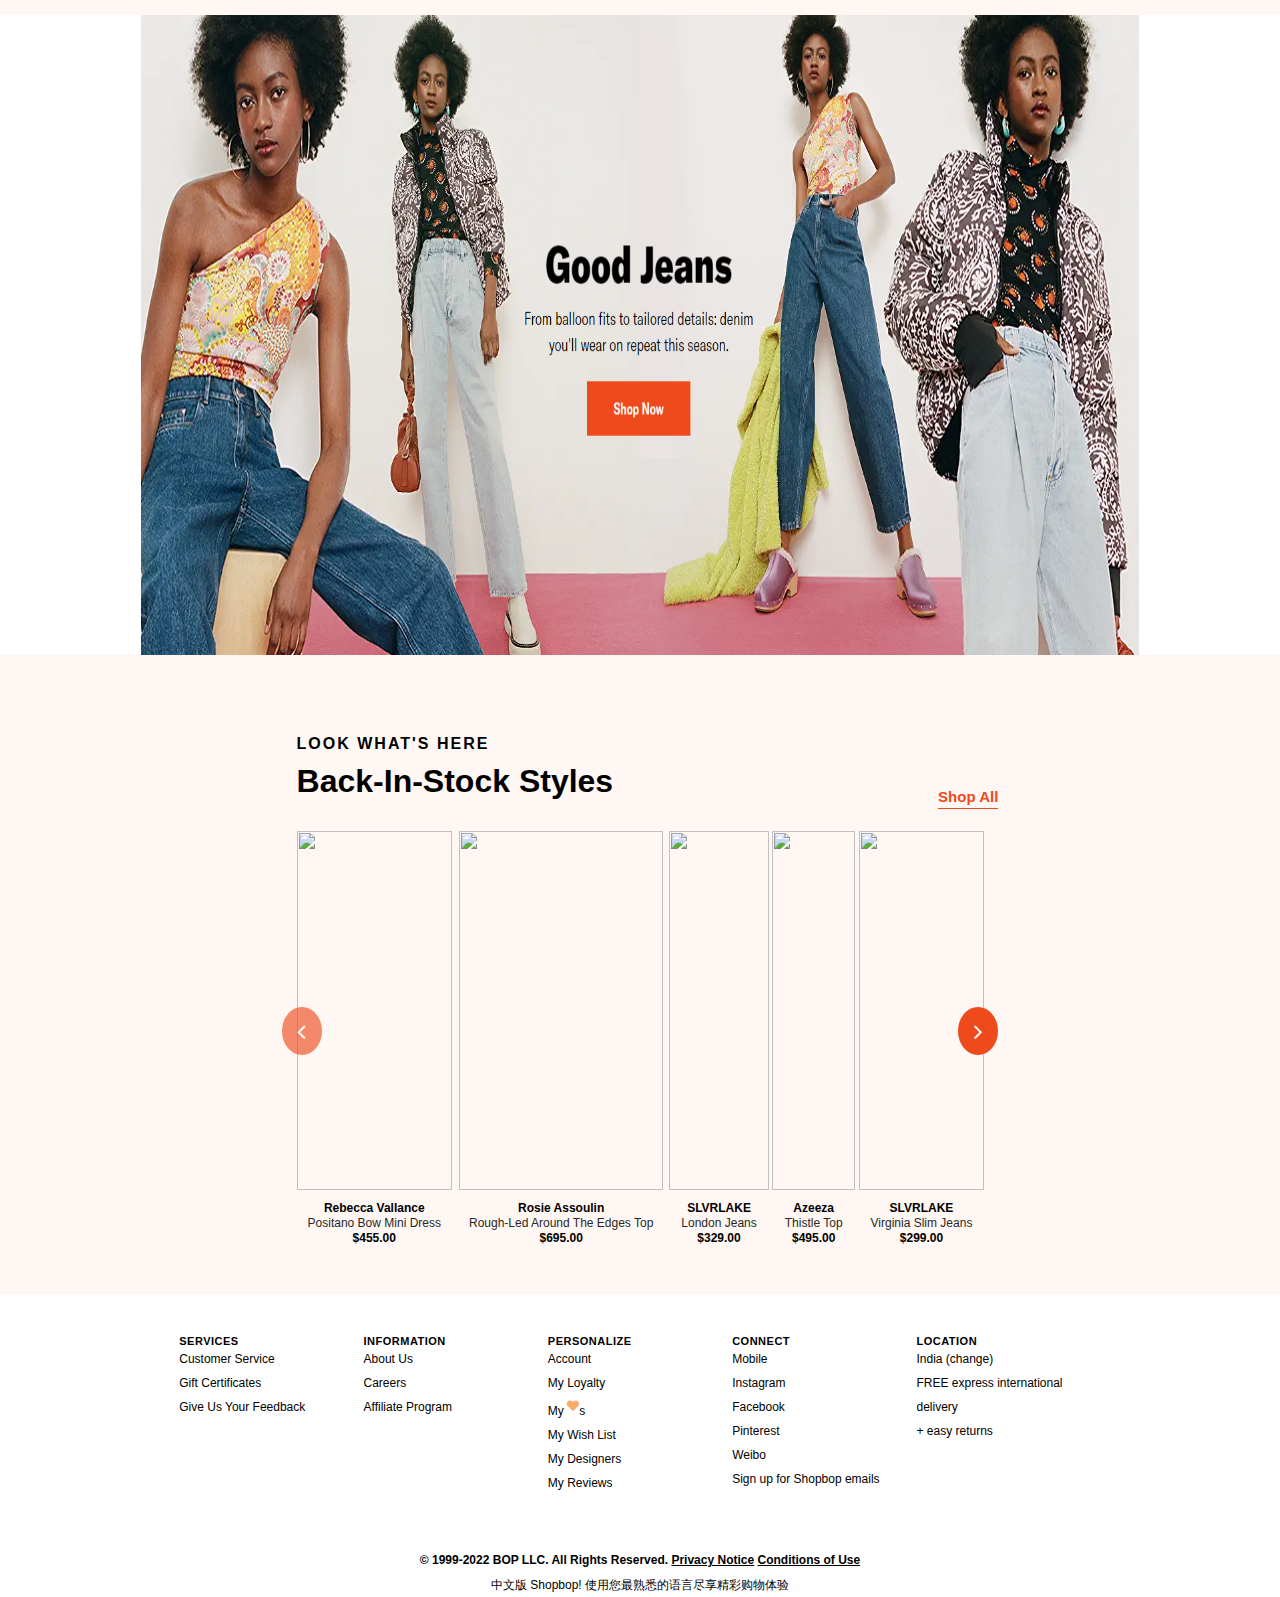
==== commit 16d6caa4: "Completed the product page design" ====
--- a/index.html
+++ b/index.html
@@ -9,7 +9,6 @@
   <link rel="stylesheet" href="styles/footer.css" />
   <link rel="stylesheet" href="styles/topbar.css" />
   <link rel="stylesheet" href="styles/navbar.css">
-  <link rel="stylesheet" href="https://cdnjs.cloudflare.com/ajax/libs/font-awesome/4.7.0/css/font-awesome.min.css" />
   <link rel="stylesheet" href="https://cdnjs.cloudflare.com/ajax/libs/font-awesome/4.7.0/css/font-awesome.min.css">
   <title>Shopbop - Top Designer Apparel, Shoes, Accessories & More</title>
 </head>
@@ -72,7 +71,7 @@
           <h3 class="title1">SEE THE LATEST</h3>
           <div class="shopAlllink">
             <h1 class="title2">What's New</h1>
-            <h3 class="shopAll linkfontstyle">Shop All</h3>
+            <h3 class="shopAll linkfontstyle" onclick="gotoProdPage()">Shop All</h3>
           </div>
         </div>
         <div class="itemsSlidebar">
@@ -191,7 +190,7 @@
           <h3 class="title1-2">FAVORITE FINDS</h3>
           <div class="shopAlllink2">
             <h1 class="title2-2">Most-Hearted Styles</h1>
-            <h3 class="shopAll2 linkfontstyle2">Shop All</h3>
+            <h3 class="shopAll2 linkfontstyle2" onclick="gotoProdPage()">Shop All</h3>
           </div>
         </div>
         <div class="itemsSlidebar2">
@@ -230,7 +229,7 @@
         <h3 class="title1-3">LOOK WHAT'S HERE</h3>
         <div class="shopAlllink3">
           <h1 class="title2-3">Back-In-Stock Styles</h1>
-          <h3 class="shopAll3 linkfontstyle3">Shop All</h3>
+          <h3 class="shopAll3 linkfontstyle3" onclick="gotoProdPage()">Shop All</h3>
         </div>
       </div>
       <div class="itemsSlidebar3">
@@ -285,5 +284,8 @@
 
 <script>
 
+  function gotoProdPage() {
+    window.location.href = "product.html";
+  }
 
 </script>--- a/styles/index.css
+++ b/styles/index.css
@@ -4,7 +4,9 @@
   box-sizing: border-box;
   font-family: "GT-America-Standard", "Helvetica Neue", Helvetica, sans-serif;
 }
+
 /* main starting bg image begin here */
+
 .startimg {
   height: 640px;
   text-align: center;
--- a/styles/topbar.css
+++ b/styles/topbar.css
@@ -40,7 +40,7 @@
   cursor: pointer;
 }
 
-/* here top left right signreg par started */
+/* here top right signReg part started */
 .account-info-container {
   cursor: pointer;
 }
@@ -50,6 +50,7 @@
 .favlist {
   cursor: pointer;
 }
+
 .cart-icon-and-count {
   background-color: transparent;
   position: relative;
--- a/styles/navbar.css
+++ b/styles/navbar.css
@@ -17,6 +17,7 @@
   height: 45px;
   width: 180px;
   cursor: pointer;
+  transition: all 300ms ease-in-out;
 }
 .nav-bar-section {
   text-align: center;
